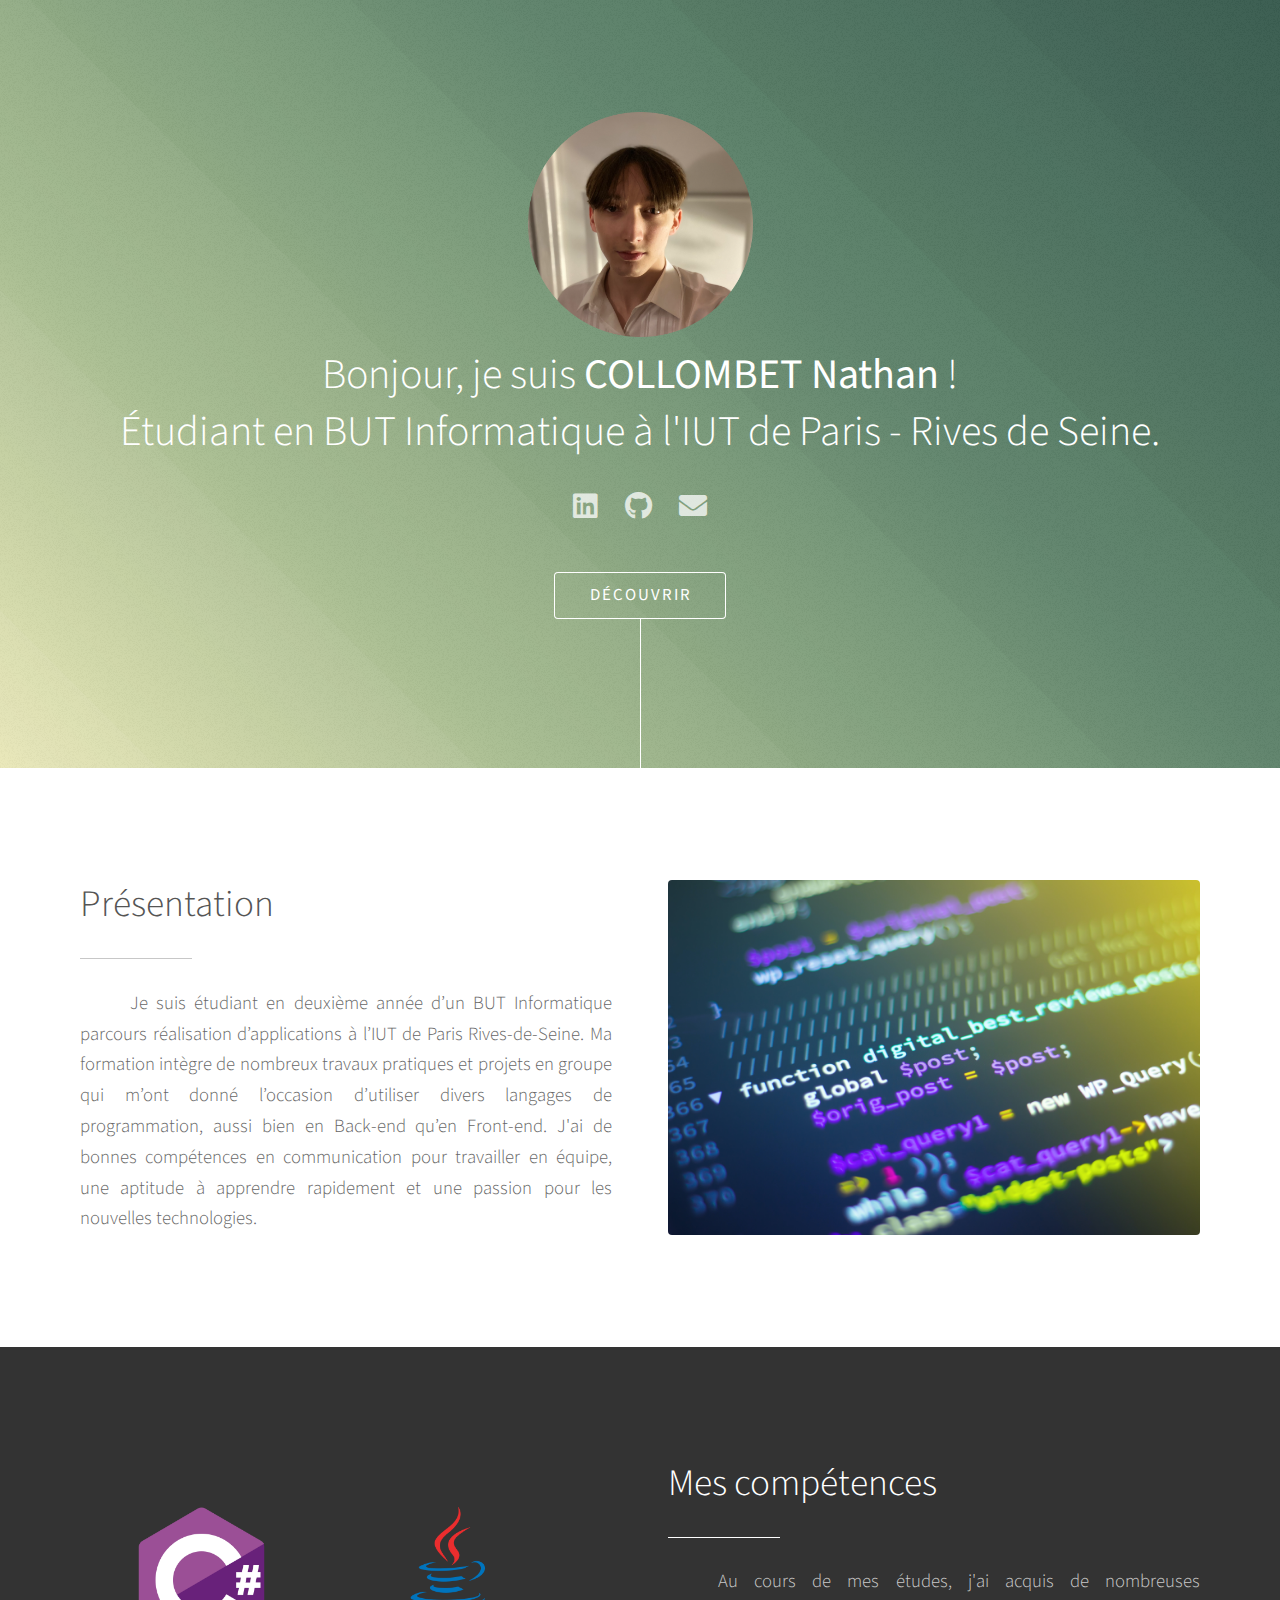
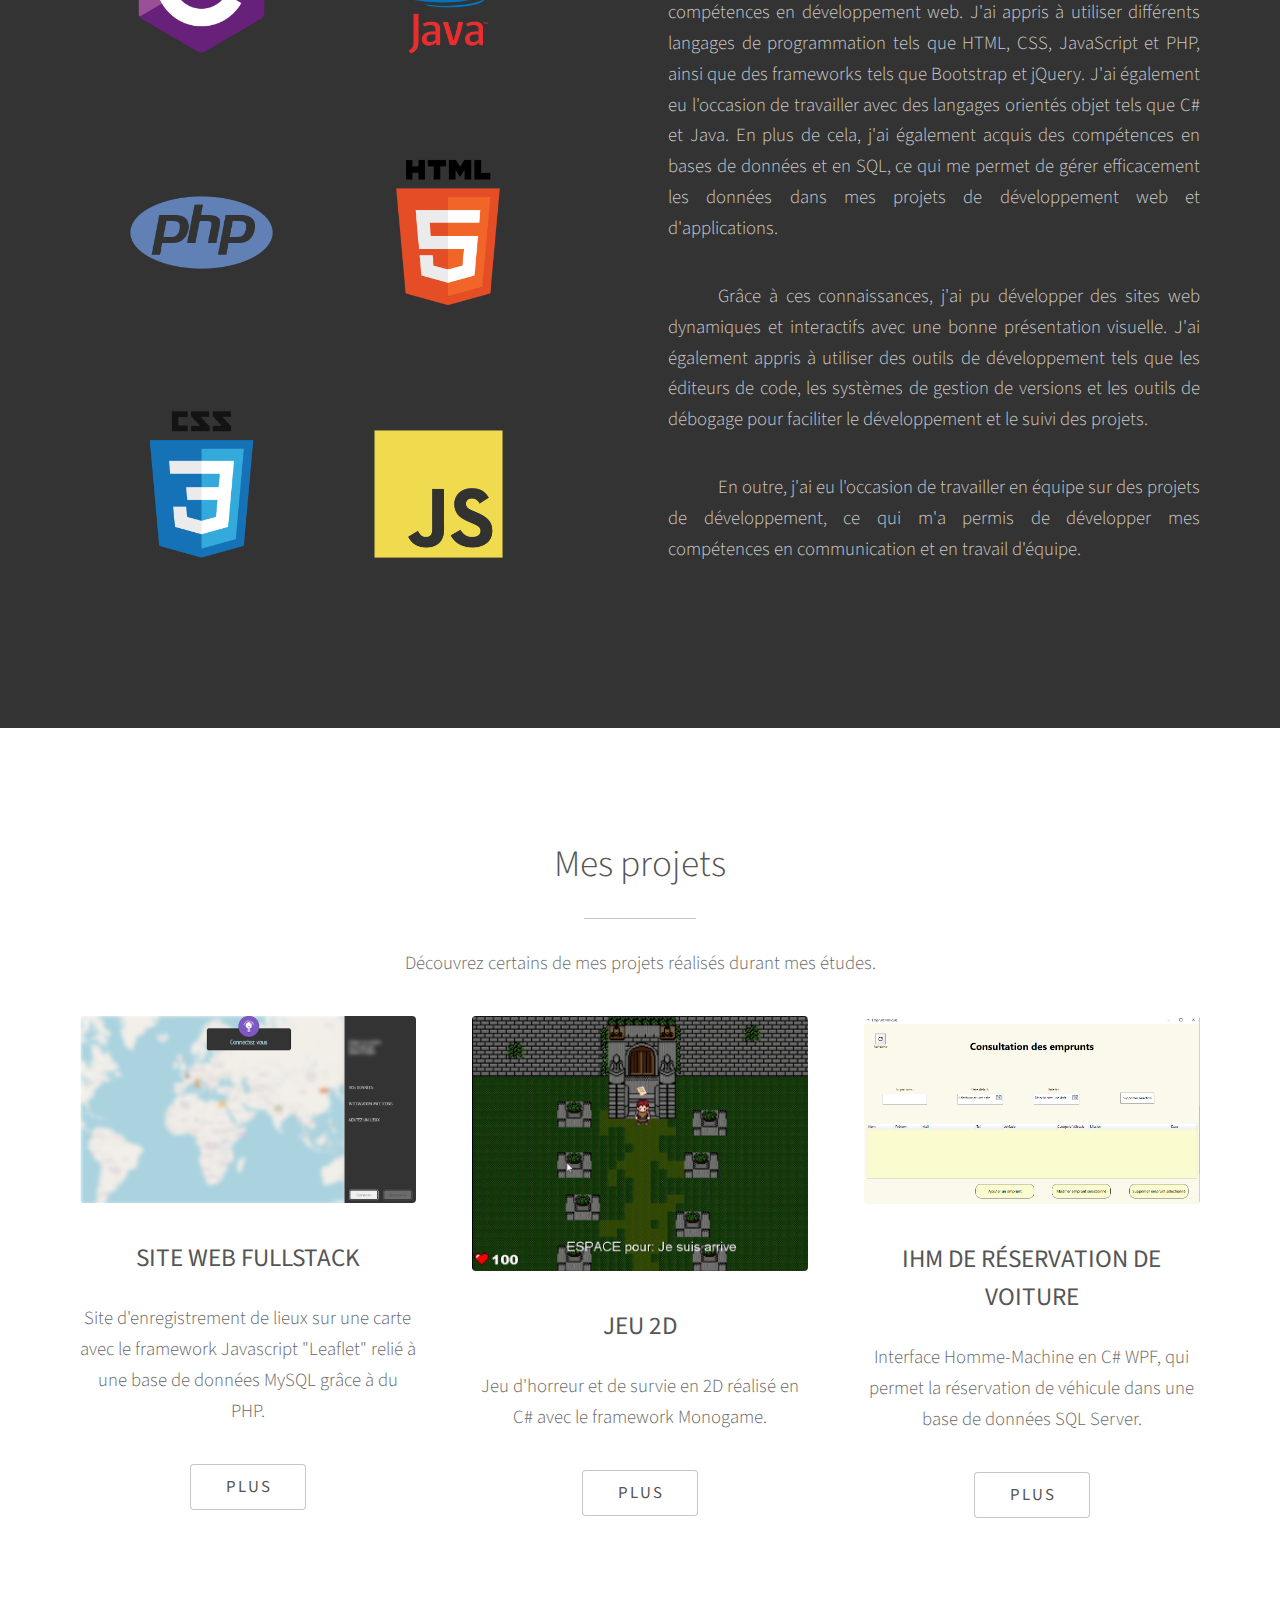
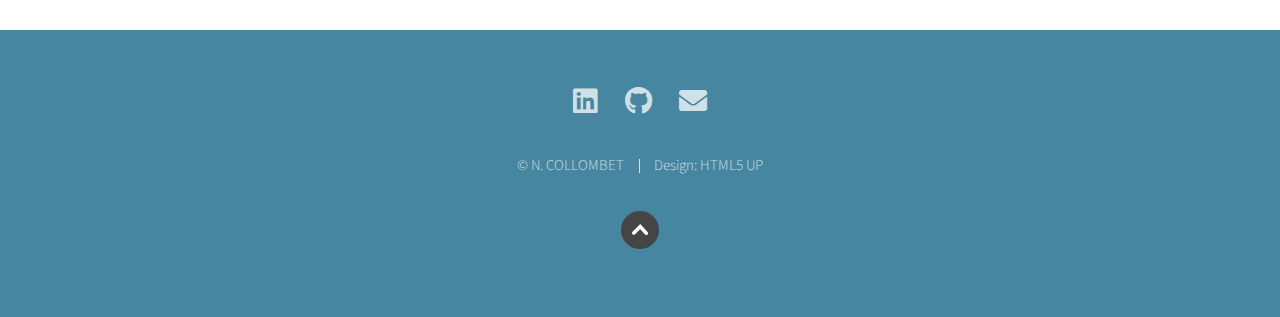
==== index.html @ 0567d228 "Add files via upload" ====
<!DOCTYPE HTML>
<!--
	Photon by HTML5 UP
	html5up.net | @ajlkn
	Free for personal and commercial use under the CCA 3.0 license (html5up.net/license)
-->
<html>
	<head>
		<title>Portfolio COLLOMBET Nathan</title>
		<meta charset="utf-8" />
		<meta name="viewport" content="width=device-width, initial-scale=1, user-scalable=no" />
		<link rel="stylesheet" href="assets/css/main.css" />
		<noscript><link rel="stylesheet" href="assets/css/noscript.css" /></noscript>
		<link rel="shortcut icon" href="/images/pp.png" type="image/x-icon">
	</head>
	<body class="is-preload">

		<!-- Header -->
			<section id="header">
				<div class="inner">
					<img src="/images/pp.png" class="pp" alt="" style="height:25ch;">
					<h1>Bonjour, je suis <strong>COLLOMBET Nathan</strong> !<br />
					Étudiant en BUT Informatique à l'IUT de Paris - Rives de Seine.</h1>
					<br />
					<ul class="icons">
						<li><a href="https://www.linkedin.com/in/nathan-collombet-932557251/" target="_blank" class="icon brands alt fa-linkedin"><span class="label">LinkedIn</span></a></li>
						<li><a href="https://github.com/nate11010" target="_blank" class="icon brands alt fa-github"><span class="label">GitHub</span></a></li>
						<li><a href="mailto:nathan.collombet1@etu.u-paris.fr" target="_blank" class="icon solid alt fa-envelope"><span class="label">Email</span></a></li>
					</ul>
					<ul class="actions special">
						<li><a href="#one" class="button scrolly">Découvrir</a></li>
					</ul>	
				</div>
			</section>

		<!-- One -->
			<section id="one" class="main style1">
				<div class="container">
					<div class="row gtr-150">
						<div class="col-6 col-12-medium">
							<header class="major">
								<h2>Présentation</h2>
							</header>
							<p style="text-indent: 50px; text-align: justify;">Je suis étudiant en deuxième année d’un BUT Informatique parcours réalisation d’applications à l’IUT de Paris Rives-de-Seine. Ma formation intègre de nombreux travaux pratiques et projets en groupe qui m’ont donné l’occasion d’utiliser divers langages de programmation, aussi bien en Back-end qu’en Front-end. J'ai de bonnes compétences en communication pour travailler en équipe, une aptitude à apprendre rapidement et une passion pour les nouvelles technologies.</p>
						</div>
						<div class="col-6 col-12-medium imp-medium">
							<span class="image fit"><img src="images/prog3.jpg" alt=""/></span>
						</div>
					</div>
				</div>
			</section>

		<!-- Two -->
			<section id="two" class="main style2">
				<div class="container">
					<div class="row gtr-150">
						<div class="col-6 col-12-medium">
							<ul class="major-icons">
								<li><img src="/images/csharp.png" class="icon solid style2 major" style="transform: translateZ(10ch);"></li>
								<li><img src="/images/java.png" class="icon solid style2 major" style="transform: translateZ(10ch);"></li>
								<li><img src="/images/php.png" class="icon solid style2 major" style="transform: translateZ(10ch);"></li>
								<li><img src="/images/html5.png" class="icon solid style2 major" style="transform: translateZ(10ch);"></li>
								<li><img src="/images/css3.png" class="icon solid style2 major" style="transform: translateZ(10ch);"></li>
								<li><img src="/images/js.png" class="icon solid style2 major" style="transform: translateZ(10ch); width: 7em; height: 7em;"></li>
							</ul>
						</div>
						<div class="col-6 col-12-medium">
							<header class="major">
								<h2>Mes compétences</h2>
							</header>
							<p style="text-indent: 50px; text-align: justify;">Au cours de mes études, j'ai acquis de nombreuses compétences en développement web. J'ai appris à utiliser différents langages de programmation tels que HTML, CSS, JavaScript et PHP, ainsi que des frameworks tels que Bootstrap et jQuery. J'ai également eu l'occasion de travailler avec des langages orientés objet tels que C# et Java. En plus de cela, j'ai également acquis des compétences en bases de données et en SQL, ce qui me permet de gérer efficacement les données dans mes projets de développement web et d'applications.</p>
							<p style="text-indent: 50px; text-align: justify;">Grâce à ces connaissances, j'ai pu développer des sites web dynamiques et interactifs avec une bonne présentation visuelle. J'ai également appris à utiliser des outils de développement tels que les éditeurs de code, les systèmes de gestion de versions et les outils de débogage pour faciliter le développement et le suivi des projets.</p>
							<p style="text-indent: 50px; text-align: justify;">En outre, j'ai eu l'occasion de travailler en équipe sur des projets de développement, ce qui m'a permis de développer mes compétences en communication et en travail d'équipe.</p>
						</div>
					</div>
				</div>
			</section>

		<!-- Three -->
			<section id="three" class="main style1 special">
				<div class="container">
					<header class="major">
						<h2>Mes projets</h2>
					</header>
					<p>Découvrez certains de mes projets réalisés durant mes études.</p>
					<div class="row gtr-150">
						<div class="col-4 col-12-medium">
							<span class="image fit"><img src="images/projet1.png" class="projet" alt="" /></span>
							<h3><b>SITE WEB FULLSTACK</b></h3>
							<p>Site d'enregistrement de lieux sur une carte avec le framework Javascript "Leaflet" relié à une base de données MySQL grâce à du PHP.</p>
							<ul class="actions special">
								<li><a href="projet1.html" class="button">Plus</a></li>
							</ul>
						</div>
						<div class="col-4 col-12-medium">
							<span class="image fit"><img src="images/projet2.png" class="projet" alt="" /></span>
							<h3><b>JEU 2D</b></h3>
							<p>Jeu d'horreur et de survie en 2D réalisé en C# avec le framework Monogame.</p>
							<ul class="actions special">
								<li><a href="projet2.html" class="button">Plus</a></li>
							</ul>
						</div>
						<div class="col-4 col-12-medium">
							<span class="image fit"><img src="images/projet3.png" class="projet" alt="" /></span>
							<h3><b>IHM DE RÉSERVATION DE VOITURE</b></h3>
							<p>Interface Homme-Machine en C# WPF, qui permet la réservation de véhicule dans une base de données SQL Server.</p>
							<ul class="actions special">
								<li><a href="projet3.html" class="button">Plus</a></li>
							</ul>
						</div>
					</div>
				</div>
			</section>

		<!-- Five -->
		<!--
			<section id="five" class="main style1">
				<div class="container">
					<header class="major special">
						<h2>Elements</h2>
					</header>

					<section>
						<h4>Text</h4>
						<p>This is <b>bold</b> and this is <strong>strong</strong>. This is <i>italic</i> and this is <em>emphasized</em>.
						This is <sup>superscript</sup> text and this is <sub>subscript</sub> text.
						This is <u>underlined</u> and this is code: <code>for (;;) { ... }</code>. Finally, <a href="#">this is a link</a>.</p>
						<hr />
						<header>
							<h4>Heading with a Subtitle</h4>
							<p>Lorem ipsum dolor sit amet nullam id egestas urna aliquam</p>
						</header>
						<p>Nunc lacinia ante nunc ac lobortis. Interdum adipiscing gravida odio porttitor sem non mi integer non faucibus ornare mi ut ante amet placerat aliquet. Volutpat eu sed ante lacinia sapien lorem accumsan varius montes viverra nibh in adipiscing blandit tempus accumsan.</p>
						<header>
							<h5>Heading with a Subtitle</h5>
							<p>Lorem ipsum dolor sit amet nullam id egestas urna aliquam</p>
						</header>
						<p>Nunc lacinia ante nunc ac lobortis. Interdum adipiscing gravida odio porttitor sem non mi integer non faucibus ornare mi ut ante amet placerat aliquet. Volutpat eu sed ante lacinia sapien lorem accumsan varius montes viverra nibh in adipiscing blandit tempus accumsan.</p>
						<hr />
						<h2>Heading Level 2</h2>
						<h3>Heading Level 3</h3>
						<h4>Heading Level 4</h4>
						<h5>Heading Level 5</h5>
						<h6>Heading Level 6</h6>
						<hr />
						<h5>Blockquote</h5>
						<blockquote>Fringilla nisl. Donec accumsan interdum nisi, quis tincidunt felis sagittis eget tempus euismod. Vestibulum ante ipsum primis in faucibus vestibulum. Blandit adipiscing eu felis iaculis volutpat ac adipiscing accumsan faucibus. Vestibulum ante ipsum primis in faucibus lorem ipsum dolor sit amet nullam adipiscing eu felis.</blockquote>
						<h5>Preformatted</h5>
						<pre><code>i = 0;

while (!deck.isInOrder()) {
print 'Iteration ' + i;
deck.shuffle();
i++;
}

print 'It took ' + i + ' iterations to sort the deck.';</code></pre>
					</section>

					<section>
						<h4>Lists</h4>
						<div class="row">
							<div class="col-6 col-12-medium">
								<h5>Unordered</h5>
								<ul>
									<li>Dolor pulvinar etiam.</li>
									<li>Sagittis adipiscing.</li>
									<li>Felis enim feugiat.</li>
								</ul>
								<h5>Alternate</h5>
								<ul class="alt">
									<li>Dolor pulvinar etiam.</li>
									<li>Sagittis adipiscing.</li>
									<li>Felis enim feugiat.</li>
								</ul>
							</div>
							<div class="col-6 col-12-medium">
								<h5>Ordered</h5>
								<ol>
									<li>Dolor pulvinar etiam.</li>
									<li>Etiam vel felis viverra.</li>
									<li>Felis enim feugiat.</li>
									<li>Dolor pulvinar etiam.</li>
									<li>Etiam vel felis lorem.</li>
									<li>Felis enim et feugiat.</li>
								</ol>
								<h5>Icons</h5>
								<ul class="icons">
									<li><a href="#" class="icon brands fa-twitter"><span class="label">Twitter</span></a></li>
									<li><a href="#" class="icon brands fa-facebook-f"><span class="label">Facebook</span></a></li>
									<li><a href="#" class="icon brands fa-instagram"><span class="label">Instagram</span></a></li>
									<li><a href="#" class="icon brands fa-github"><span class="label">Github</span></a></li>
								</ul>
							</div>
						</div>
						<h5>Actions</h5>
						<div class="row">
							<div class="col-6 col-12-medium">
								<ul class="actions">
									<li><a href="#" class="button primary">Default</a></li>
									<li><a href="#" class="button">Default</a></li>
								</ul>
								<ul class="actions small">
									<li><a href="#" class="button primary small">Small</a></li>
									<li><a href="#" class="button small">Small</a></li>
								</ul>
								<ul class="actions stacked">
									<li><a href="#" class="button primary">Default</a></li>
									<li><a href="#" class="button">Default</a></li>
								</ul>
								<ul class="actions stacked">
									<li><a href="#" class="button primary small">Small</a></li>
									<li><a href="#" class="button small">Small</a></li>
								</ul>
							</div>
							<div class="col-6 col-12-medium">
								<ul class="actions stacked">
									<li><a href="#" class="button primary fit">Default</a></li>
									<li><a href="#" class="button fit">Default</a></li>
								</ul>
								<ul class="actions stacked">
									<li><a href="#" class="button primary small fit">Small</a></li>
									<li><a href="#" class="button small fit">Small</a></li>
								</ul>
							</div>
						</div>
					</section>

					<section>
						<h4>Table</h4>
						<h5>Default</h5>
						<div class="table-wrapper">
							<table>
								<thead>
									<tr>
										<th>Name</th>
										<th>Description</th>
										<th>Price</th>
									</tr>
								</thead>
								<tbody>
									<tr>
										<td>Item One</td>
										<td>Ante turpis integer aliquet porttitor.</td>
										<td>29.99</td>
									</tr>
									<tr>
										<td>Item Two</td>
										<td>Vis ac commodo adipiscing arcu aliquet.</td>
										<td>19.99</td>
									</tr>
									<tr>
										<td>Item Three</td>
										<td> Morbi faucibus arcu accumsan lorem.</td>
										<td>29.99</td>
									</tr>
									<tr>
										<td>Item Four</td>
										<td>Vitae integer tempus condimentum.</td>
										<td>19.99</td>
									</tr>
									<tr>
										<td>Item Five</td>
										<td>Ante turpis integer aliquet porttitor.</td>
										<td>29.99</td>
									</tr>
								</tbody>
								<tfoot>
									<tr>
										<td colspan="2"></td>
										<td>100.00</td>
									</tr>
								</tfoot>
							</table>
						</div>

						<h5>Alternate</h5>
						<div class="table-wrapper">
							<table class="alt">
								<thead>
									<tr>
										<th>Name</th>
										<th>Description</th>
										<th>Price</th>
									</tr>
								</thead>
								<tbody>
									<tr>
										<td>Item One</td>
										<td>Ante turpis integer aliquet porttitor.</td>
										<td>29.99</td>
									</tr>
									<tr>
										<td>Item Two</td>
										<td>Vis ac commodo adipiscing arcu aliquet.</td>
										<td>19.99</td>
									</tr>
									<tr>
										<td>Item Three</td>
										<td> Morbi faucibus arcu accumsan lorem.</td>
										<td>29.99</td>
									</tr>
									<tr>
										<td>Item Four</td>
										<td>Vitae integer tempus condimentum.</td>
										<td>19.99</td>
									</tr>
									<tr>
										<td>Item Five</td>
										<td>Ante turpis integer aliquet porttitor.</td>
										<td>29.99</td>
									</tr>
								</tbody>
								<tfoot>
									<tr>
										<td colspan="2"></td>
										<td>100.00</td>
									</tr>
								</tfoot>
							</table>
						</div>
					</section>

					<section>
						<h4>Buttons</h4>
						<ul class="actions">
							<li><a href="#" class="button primary">Primary</a></li>
							<li><a href="#" class="button">Default</a></li>
						</ul>
						<ul class="actions">
							<li><a href="#" class="button large">Large</a></li>
							<li><a href="#" class="button">Default</a></li>
							<li><a href="#" class="button small">Small</a></li>
						</ul>
						<ul class="actions fit">
							<li><a href="#" class="button fit">Fit</a></li>
							<li><a href="#" class="button primary fit">Fit</a></li>
							<li><a href="#" class="button fit">Fit</a></li>
						</ul>
						<ul class="actions fit small">
							<li><a href="#" class="button primary fit small">Fit + Small</a></li>
							<li><a href="#" class="button fit small">Fit + Small</a></li>
							<li><a href="#" class="button primary fit small">Fit + Small</a></li>
						</ul>
						<ul class="actions">
							<li><a href="#" class="button primary icon solid fa-download">Icon</a></li>
							<li><a href="#" class="button icon solid fa-download">Icon</a></li>
						</ul>
						<ul class="actions">
							<li><span class="button primary disabled">Disabled</span></li>
							<li><span class="button disabled">Disabled</span></li>
						</ul>
					</section>

					<section>
						<h4>Form</h4>
						<form method="post" action="#">
							<div class="row gtr-uniform gtr-50">
								<div class="col-6 col-12-xsmall">
									<input type="text" name="demo-name" id="demo-name" value="" placeholder="Name" />
								</div>
								<div class="col-6 col-12-xsmall">
									<input type="email" name="demo-email" id="demo-email" value="" placeholder="Email" />
								</div>
								<div class="col-12">
									<select name="demo-category" id="demo-category">
										<option value="">- Category -</option>
										<option value="1">Manufacturing</option>
										<option value="1">Shipping</option>
										<option value="1">Administration</option>
										<option value="1">Human Resources</option>
									</select>
								</div>
								<div class="col-4 col-12-small">
									<input type="radio" id="demo-priority-low" name="demo-priority" checked>
									<label for="demo-priority-low">Low</label>
								</div>
								<div class="col-4 col-12-small">
									<input type="radio" id="demo-priority-normal" name="demo-priority">
									<label for="demo-priority-normal">Normal</label>
								</div>
								<div class="col-4 col-12-small">
									<input type="radio" id="demo-priority-high" name="demo-priority">
									<label for="demo-priority-high">High</label>
								</div>
								<div class="col-6 col-12-small">
									<input type="checkbox" id="demo-copy" name="demo-copy">
									<label for="demo-copy">Email me a copy</label>
								</div>
								<div class="col-6 col-12-small">
									<input type="checkbox" id="demo-human" name="demo-human" checked>
									<label for="demo-human">Not a robot</label>
								</div>
								<div class="col-12">
									<textarea name="demo-message" id="demo-message" placeholder="Enter your message" rows="6"></textarea>
								</div>
								<div class="col-12">
									<ul class="actions">
										<li><input type="submit" value="Send Message" class="primary" /></li>
										<li><input type="reset" value="Reset" /></li>
									</ul>
								</div>
							</div>
						</form>
					</section>

					<section>
						<h4>Image</h4>
						<h5>Fit</h5>
						<div class="box alt">
							<div class="row gtr-uniform gtr-50">
								<div class="col-12"><span class="image fit"><img src="images/pic06.jpg" alt="" /></span></div>
								<div class="col-4"><span class="image fit"><img src="images/pic02.jpg" alt="" /></span></div>
								<div class="col-4"><span class="image fit"><img src="images/pic03.jpg" alt="" /></span></div>
								<div class="col-4"><span class="image fit"><img src="images/pic04.jpg" alt="" /></span></div>
								<div class="col-4"><span class="image fit"><img src="images/pic03.jpg" alt="" /></span></div>
								<div class="col-4"><span class="image fit"><img src="images/pic04.jpg" alt="" /></span></div>
								<div class="col-4"><span class="image fit"><img src="images/pic02.jpg" alt="" /></span></div>
								<div class="col-4"><span class="image fit"><img src="images/pic04.jpg" alt="" /></span></div>
								<div class="col-4"><span class="image fit"><img src="images/pic02.jpg" alt="" /></span></div>
								<div class="col-4"><span class="image fit"><img src="images/pic03.jpg" alt="" /></span></div>
							</div>
						</div>
						<h5>Left &amp; Right</h5>
						<p><span class="image left"><img src="images/pic05.jpg" alt="" /></span>Fringilla nisl. Donec accumsan interdum nisi, quis tincidunt felis sagittis eget. tempus euismod. Vestibulum ante ipsum primis in faucibus vestibulum. Blandit adipiscing eu felis iaculis volutpat ac adipiscing accumsan eu faucibus. Integer ac pellentesque praesent tincidunt felis sagittis eget. tempus euismod. Vestibulum ante ipsum primis in faucibus vestibulum. Blandit adipiscing eu felis iaculis volutpat ac adipiscing accumsan eu faucibus. Integer ac pellentesque praesent. Donec accumsan interdum nisi, quis tincidunt felis sagittis eget. tempus euismod. Vestibulum ante ipsum primis in faucibus vestibulum. Blandit adipiscing eu felis iaculis volutpat ac adipiscing accumsan eu faucibus. Integer ac pellentesque praesent tincidunt felis sagittis eget. tempus euismod. Vestibulum ante ipsum primis in faucibus vestibulum. Blandit adipiscing eu felis iaculis volutpat ac adipiscing accumsan eu faucibus. Integer ac pellentesque praesent. Blandit adipiscing eu felis iaculis volutpat ac adipiscing accumsan eu faucibus. Integer ac pellentesque praesent tincidunt felis sagittis eget. tempus euismod. Vestibulum ante ipsum primis in faucibus vestibulum. Blandit adipiscing eu felis iaculis volutpat ac adipiscing accumsan eu faucibus. Integer ac pellentesque praesent.</p>
						<p><span class="image right"><img src="images/pic05.jpg" alt="" /></span>Fringilla nisl. Donec accumsan interdum nisi, quis tincidunt felis sagittis eget. tempus euismod. Vestibulum ante ipsum primis in faucibus vestibulum. Blandit adipiscing eu felis iaculis volutpat ac adipiscing accumsan eu faucibus. Integer ac pellentesque praesent tincidunt felis sagittis eget. tempus euismod. Vestibulum ante ipsum primis in faucibus vestibulum. Blandit adipiscing eu felis iaculis volutpat ac adipiscing accumsan eu faucibus. Integer ac pellentesque praesent. Donec accumsan interdum nisi, quis tincidunt felis sagittis eget. tempus euismod. Vestibulum ante ipsum primis in faucibus vestibulum. Blandit adipiscing eu felis iaculis volutpat ac adipiscing accumsan eu faucibus. Integer ac pellentesque praesent tincidunt felis sagittis eget. tempus euismod. Vestibulum ante ipsum primis in faucibus vestibulum. Blandit adipiscing eu felis iaculis volutpat ac adipiscing accumsan eu faucibus. Integer ac pellentesque praesent. Blandit adipiscing eu felis iaculis volutpat ac adipiscing accumsan eu faucibus. Integer ac pellentesque praesent tincidunt felis sagittis eget. tempus euismod. Vestibulum ante ipsum primis in faucibus vestibulum. Blandit adipiscing eu felis iaculis volutpat ac adipiscing accumsan eu faucibus. Integer ac pellentesque praesent.</p>
					</section>

				</div>
			</section>
		-->

		<!-- Footer -->
			<section id="footer">
				<ul class="icons">
					<li><a href="https://www.linkedin.com/in/nathan-collombet-932557251/" target="_blank" class="icon brands alt fa-linkedin"><span class="label">LinkedIn</span></a></li>
					<li><a href="https://github.com/nate11010" target="_blank" class="icon brands alt fa-github"><span class="label">GitHub</span></a></li>
					<li><a href="mailto:nathan.collombet1@etu.u-paris.fr" target="_blank" class="icon solid alt fa-envelope"><span class="label">Email</span></a></li>
				</ul>
				<ul class="copyright">
					<li>&copy; N. COLLOMBET</li><li>Design: <a href="http://html5up.net">HTML5 UP</a></li>
				</ul>
				<ul class="copyright">
					<li><a href="#top"><img src="images/to_top.png"/></a></li>
				</ul>
			</section>

		<!-- Scripts -->
			<script src="assets/js/jquery.min.js"></script>
			<script src="assets/js/jquery.scrolly.min.js"></script>
			<script src="assets/js/browser.min.js"></script>
			<script src="assets/js/breakpoints.min.js"></script>
			<script src="assets/js/util.js"></script>
			<script src="assets/js/main.js"></script>

	</body>
</html>
---- assets/css/main.css ----
@import url("fontawesome-all.min.css");
@import url("https://fonts.googleapis.com/css?family=Source+Sans+Pro:300,300italic,400,400italic");

/*
	Photon by HTML5 UP
	html5up.net | @ajlkn
	Free for personal and commercial use under the CCA 3.0 license (html5up.net/license)
*/

/* Works on Firefox */
* {
	scrollbar-width:thin;
	scrollbar-color: rgb(56, 56, 66) rgb(161, 161, 161);
  }
  
  /* Works on Chrome, Edge, and Safari */
  *::-webkit-scrollbar {
	width: 10px;
  }
  
  *::-webkit-scrollbar-track {
	background: rgb(161, 161, 161);
  }
  
  *::-webkit-scrollbar-thumb {
	background-color: rgb(92, 92, 100);
	border-radius: 20px;
	border: 3px solid rgb(161, 161, 161);
  }

	.pp:hover{
		-ms-transform: scale(1.1); /* IE 9 */
		-webkit-transform: scale(1.1); /* Safari 3-8 */
		transform: scale(1.1);
		transition: transform 0.3s;
		}

	.projet:hover{
		-ms-transform: scale(1.1); /* IE 9 */
		-webkit-transform: scale(1.1); /* Safari 3-8 */
		transform: scale(1.1);
		transition: transform .3s;
	}

	#retour {
		position: absolute;
		top: 0.5em;
		left: 0.5em;
	  }
	  
	  #retourimg {
		float: left;
		width: 4%;
	  }

html, body, div, span, applet, object,
iframe, h1, h2, h3, h4, h5, h6, p, blockquote,
pre, a, abbr, acronym, address, big, cite,
code, del, dfn, em, img, ins, kbd, q, s, samp,
small, strike, strong, sub, sup, tt, var, b,
u, i, center, dl, dt, dd, ol, ul, li, fieldset,
form, label, legend, table, caption, tbody,
tfoot, thead, tr, th, td, article, aside,
canvas, details, embed, figure, figcaption,
footer, header, hgroup, menu, nav, output, ruby,
section, summary, time, mark, audio, video {
	margin: 0;
	padding: 0;
	border: 0;
	font-size: 100%;
	font: inherit;
	vertical-align: baseline;}

article, aside, details, figcaption, figure,
footer, header, hgroup, menu, nav, section {
	display: block;}

body {
	line-height: 1;
}

ol, ul {
	list-style: none;
}

blockquote, q {
	quotes: none;
}

	blockquote:before, blockquote:after, q:before, q:after {
		content: '';
		content: none;
	}

table {
	border-collapse: collapse;
	border-spacing: 0;
}

body {
	-webkit-text-size-adjust: none;
}

mark {
	background-color: transparent;
	color: inherit;
}

input::-moz-focus-inner {
	border: 0;
	padding: 0;
}

input, select, textarea {
	-moz-appearance: none;
	-webkit-appearance: none;
	-ms-appearance: none;
	appearance: none;
}

/* Basic */

	html {
		box-sizing: border-box;
	}

	*, *:before, *:after {
		box-sizing: inherit;
	}

	body {
		background: #fff;
	}

		body.is-preload *, body.is-preload *:before, body.is-preload *:after {
			-moz-animation: none !important;
			-webkit-animation: none !important;
			-ms-animation: none !important;
			animation: none !important;
			-moz-transition: none !important;
			-webkit-transition: none !important;
			-ms-transition: none !important;
			transition: none !important;
		}

	body, input, select, textarea {
		color: #666;
		font-family: "Source Sans Pro", Helvetica, sans-serif;
		font-size: 16pt;
		font-weight: 300;
		line-height: 1.65em;
	}

	a {
		-moz-transition: color 0.2s ease-in-out, border-color 0.2s ease-in-out;
		-webkit-transition: color 0.2s ease-in-out, border-color 0.2s ease-in-out;
		-ms-transition: color 0.2s ease-in-out, border-color 0.2s ease-in-out;
		transition: color 0.2s ease-in-out, border-color 0.2s ease-in-out;
		color: inherit;
		text-decoration: none;
	}

		a:hover {
			border-bottom-color: transparent !important;
			color: #d9d7a7;
		}

	strong, b {
		color: #555;
		font-weight: 400;
	}

	em, i {
		font-style: italic;
	}

	p {
		margin: 0 0 2em 0;
	}

	h1, h2, h3, h4, h5, h6 {
		color: #555;
		line-height: 1em;
		margin: 0 0 1em 0;
	}

		h1 a, h2 a, h3 a, h4 a, h5 a, h6 a {
			color: inherit;
			text-decoration: none;
		}

	h1 {
		font-size: 2.25em;
		line-height: 1.35em;
	}

	h2 {
		font-size: 2em;
		line-height: 1.35em;
	}

	h3 {
		font-size: 1.35em;
		line-height: 1.5em;
	}

	h4 {
		font-size: 1.25em;
		line-height: 1.5em;
	}

	h5 {
		font-size: 0.9em;
		line-height: 1.5em;
	}

	h6 {
		font-size: 0.7em;
		line-height: 1.5em;
	}

	sub {
		font-size: 0.8em;
		position: relative;
		top: 0.5em;
	}

	sup {
		font-size: 0.8em;
		position: relative;
		top: -0.5em;
	}

	hr {
		border: 0;
		border-bottom: solid 1px rgba(144, 144, 144, 0.5);
		margin: 2em 0;
	}

		hr.major {
			margin: 3em 0;
		}

	blockquote {
		border-left: solid 4px rgba(144, 144, 144, 0.5);
		font-style: italic;
		margin: 0 0 2em 0;
		padding: 0.5em 0 0.5em 2em;
	}

	code {
		background: rgba(144, 144, 144, 0.075);
		border-radius: 4px;
		border: solid 1px rgba(144, 144, 144, 0.5);
		font-family: "Courier New", monospace;
		font-size: 0.9em;
		margin: 0 0.25em;
		padding: 0.25em 0.65em;
	}

	pre {
		-webkit-overflow-scrolling: touch;
		font-family: "Courier New", monospace;
		font-size: 0.9em;
		margin: 0 0 2em 0;
	}

		pre code {
			display: block;
			line-height: 1.75em;
			padding: 1em 1.5em;
			overflow-x: auto;
		}

	.align-left {
		text-align: left;
	}

	.align-center {
		text-align: center;
	}

	.align-right {
		text-align: right;
	}

/* Container */

	.container {
		margin: 0 auto;
		max-width: calc(100% - 4em);
		width: 60em;
	}

		.container.xsmall {
			width: 15em;
		}

		.container.small {
			width: 30em;
		}

		.container.medium {
			width: 45em;
		}

		.container.large {
			width: 75em;
		}

		.container.xlarge {
			width: 90em;
		}

		.container.max {
			width: 100%;
		}

		@media screen and (max-width: 980px) {

			.container {
				max-width: 100% !important;
				width: 100% !important;
			}

		}

		@media screen and (max-width: 480px) {

			.container {
				max-width: calc(100% - 3em);
			}

		}

/* Row */

	.row {
		display: flex;
		flex-wrap: wrap;
		box-sizing: border-box;
		align-items: stretch;
	}

		.row > * {
			box-sizing: border-box;
		}

		.row.gtr-uniform > * > :last-child {
			margin-bottom: 0;
		}

		.row.aln-left {
			justify-content: flex-start;
		}

		.row.aln-center {
			justify-content: center;
		}

		.row.aln-right {
			justify-content: flex-end;
		}

		.row.aln-top {
			align-items: flex-start;
		}

		.row.aln-middle {
			align-items: center;
		}

		.row.aln-bottom {
			align-items: flex-end;
		}

		.row > .imp {
			order: -1;
		}

		.row > .col-1 {
			width: 8.33333%;
		}

		.row > .off-1 {
			margin-left: 8.33333%;
		}

		.row > .col-2 {
			width: 16.66667%;
		}

		.row > .off-2 {
			margin-left: 16.66667%;
		}

		.row > .col-3 {
			width: 25%;
		}

		.row > .off-3 {
			margin-left: 25%;
		}

		.row > .col-4 {
			width: 33.33333%;
		}

		.row > .off-4 {
			margin-left: 33.33333%;
		}

		.row > .col-5 {
			width: 41.66667%;
		}

		.row > .off-5 {
			margin-left: 41.66667%;
		}

		.row > .col-6 {
			width: 50%;
		}

		.row > .off-6 {
			margin-left: 50%;
		}

		.row > .col-7 {
			width: 58.33333%;
		}

		.row > .off-7 {
			margin-left: 58.33333%;
		}

		.row > .col-8 {
			width: 66.66667%;
		}

		.row > .off-8 {
			margin-left: 66.66667%;
		}

		.row > .col-9 {
			width: 75%;
		}

		.row > .off-9 {
			margin-left: 75%;
		}

		.row > .col-10 {
			width: 83.33333%;
		}

		.row > .off-10 {
			margin-left: 83.33333%;
		}

		.row > .col-11 {
			width: 91.66667%;
		}

		.row > .off-11 {
			margin-left: 91.66667%;
		}

		.row > .col-12 {
			width: 100%;
		}

		.row > .off-12 {
			margin-left: 100%;
		}

		.row.gtr-0 {
			margin-top: 0;
			margin-left: 0em;
		}

			.row.gtr-0 > * {
				padding: 0 0 0 0em;
			}

			.row.gtr-0.gtr-uniform {
				margin-top: 0em;
			}

				.row.gtr-0.gtr-uniform > * {
					padding-top: 0em;
				}

		.row.gtr-25 {
			margin-top: 0;
			margin-left: -0.5em;
		}

			.row.gtr-25 > * {
				padding: 0 0 0 0.5em;
			}

			.row.gtr-25.gtr-uniform {
				margin-top: -0.5em;
			}

				.row.gtr-25.gtr-uniform > * {
					padding-top: 0.5em;
				}

		.row.gtr-50 {
			margin-top: 0;
			margin-left: -1em;
		}

			.row.gtr-50 > * {
				padding: 0 0 0 1em;
			}

			.row.gtr-50.gtr-uniform {
				margin-top: -1em;
			}

				.row.gtr-50.gtr-uniform > * {
					padding-top: 1em;
				}

		.row {
			margin-top: 0;
			margin-left: -2em;
		}

			.row > * {
				padding: 0 0 0 2em;
			}

			.row.gtr-uniform {
				margin-top: -2em;
			}

				.row.gtr-uniform > * {
					padding-top: 2em;
				}

		.row.gtr-150 {
			margin-top: 0;
			margin-left: -3em;
		}

			.row.gtr-150 > * {
				padding: 0 0 0 3em;
			}

			.row.gtr-150.gtr-uniform {
				margin-top: -3em;
			}

				.row.gtr-150.gtr-uniform > * {
					padding-top: 3em;
				}

		.row.gtr-200 {
			margin-top: 0;
			margin-left: -4em;
		}

			.row.gtr-200 > * {
				padding: 0 0 0 4em;
			}

			.row.gtr-200.gtr-uniform {
				margin-top: -4em;
			}

				.row.gtr-200.gtr-uniform > * {
					padding-top: 4em;
				}

		@media screen and (max-width: 1680px) {

			.row {
				display: flex;
				flex-wrap: wrap;
				box-sizing: border-box;
				align-items: stretch;
			}

				.row > * {
					box-sizing: border-box;
				}

				.row.gtr-uniform > * > :last-child {
					margin-bottom: 0;
				}

				.row.aln-left {
					justify-content: flex-start;
				}

				.row.aln-center {
					justify-content: center;
				}

				.row.aln-right {
					justify-content: flex-end;
				}

				.row.aln-top {
					align-items: flex-start;
				}

				.row.aln-middle {
					align-items: center;
				}

				.row.aln-bottom {
					align-items: flex-end;
				}

				.row > .imp-xlarge {
					order: -1;
				}

				.row > .col-1-xlarge {
					width: 8.33333%;
				}

				.row > .off-1-xlarge {
					margin-left: 8.33333%;
				}

				.row > .col-2-xlarge {
					width: 16.66667%;
				}

				.row > .off-2-xlarge {
					margin-left: 16.66667%;
				}

				.row > .col-3-xlarge {
					width: 25%;
				}

				.row > .off-3-xlarge {
					margin-left: 25%;
				}

				.row > .col-4-xlarge {
					width: 33.33333%;
				}

				.row > .off-4-xlarge {
					margin-left: 33.33333%;
				}

				.row > .col-5-xlarge {
					width: 41.66667%;
				}

				.row > .off-5-xlarge {
					margin-left: 41.66667%;
				}

				.row > .col-6-xlarge {
					width: 50%;
				}

				.row > .off-6-xlarge {
					margin-left: 50%;
				}

				.row > .col-7-xlarge {
					width: 58.33333%;
				}

				.row > .off-7-xlarge {
					margin-left: 58.33333%;
				}

				.row > .col-8-xlarge {
					width: 66.66667%;
				}

				.row > .off-8-xlarge {
					margin-left: 66.66667%;
				}

				.row > .col-9-xlarge {
					width: 75%;
				}

				.row > .off-9-xlarge {
					margin-left: 75%;
				}

				.row > .col-10-xlarge {
					width: 83.33333%;
				}

				.row > .off-10-xlarge {
					margin-left: 83.33333%;
				}

				.row > .col-11-xlarge {
					width: 91.66667%;
				}

				.row > .off-11-xlarge {
					margin-left: 91.66667%;
				}

				.row > .col-12-xlarge {
					width: 100%;
				}

				.row > .off-12-xlarge {
					margin-left: 100%;
				}

				.row.gtr-0 {
					margin-top: 0;
					margin-left: 0em;
				}

					.row.gtr-0 > * {
						padding: 0 0 0 0em;
					}

					.row.gtr-0.gtr-uniform {
						margin-top: 0em;
					}

						.row.gtr-0.gtr-uniform > * {
							padding-top: 0em;
						}

				.row.gtr-25 {
					margin-top: 0;
					margin-left: -0.5em;
				}

					.row.gtr-25 > * {
						padding: 0 0 0 0.5em;
					}

					.row.gtr-25.gtr-uniform {
						margin-top: -0.5em;
					}

						.row.gtr-25.gtr-uniform > * {
							padding-top: 0.5em;
						}

				.row.gtr-50 {
					margin-top: 0;
					margin-left: -1em;
				}

					.row.gtr-50 > * {
						padding: 0 0 0 1em;
					}

					.row.gtr-50.gtr-uniform {
						margin-top: -1em;
					}

						.row.gtr-50.gtr-uniform > * {
							padding-top: 1em;
						}

				.row {
					margin-top: 0;
					margin-left: -2em;
				}

					.row > * {
						padding: 0 0 0 2em;
					}

					.row.gtr-uniform {
						margin-top: -2em;
					}

						.row.gtr-uniform > * {
							padding-top: 2em;
						}

				.row.gtr-150 {
					margin-top: 0;
					margin-left: -3em;
				}

					.row.gtr-150 > * {
						padding: 0 0 0 3em;
					}

					.row.gtr-150.gtr-uniform {
						margin-top: -3em;
					}

						.row.gtr-150.gtr-uniform > * {
							padding-top: 3em;
						}

				.row.gtr-200 {
					margin-top: 0;
					margin-left: -4em;
				}

					.row.gtr-200 > * {
						padding: 0 0 0 4em;
					}

					.row.gtr-200.gtr-uniform {
						margin-top: -4em;
					}

						.row.gtr-200.gtr-uniform > * {
							padding-top: 4em;
						}

		}

		@media screen and (max-width: 1140px) {

			.row {
				display: flex;
				flex-wrap: wrap;
				box-sizing: border-box;
				align-items: stretch;
			}

				.row > * {
					box-sizing: border-box;
				}

				.row.gtr-uniform > * > :last-child {
					margin-bottom: 0;
				}

				.row.aln-left {
					justify-content: flex-start;
				}

				.row.aln-center {
					justify-content: center;
				}

				.row.aln-right {
					justify-content: flex-end;
				}

				.row.aln-top {
					align-items: flex-start;
				}

				.row.aln-middle {
					align-items: center;
				}

				.row.aln-bottom {
					align-items: flex-end;
				}

				.row > .imp-large {
					order: -1;
				}

				.row > .col-1-large {
					width: 8.33333%;
				}

				.row > .off-1-large {
					margin-left: 8.33333%;
				}

				.row > .col-2-large {
					width: 16.66667%;
				}

				.row > .off-2-large {
					margin-left: 16.66667%;
				}

				.row > .col-3-large {
					width: 25%;
				}

				.row > .off-3-large {
					margin-left: 25%;
				}

				.row > .col-4-large {
					width: 33.33333%;
				}

				.row > .off-4-large {
					margin-left: 33.33333%;
				}

				.row > .col-5-large {
					width: 41.66667%;
				}

				.row > .off-5-large {
					margin-left: 41.66667%;
				}

				.row > .col-6-large {
					width: 50%;
				}

				.row > .off-6-large {
					margin-left: 50%;
				}

				.row > .col-7-large {
					width: 58.33333%;
				}

				.row > .off-7-large {
					margin-left: 58.33333%;
				}

				.row > .col-8-large {
					width: 66.66667%;
				}

				.row > .off-8-large {
					margin-left: 66.66667%;
				}

				.row > .col-9-large {
					width: 75%;
				}

				.row > .off-9-large {
					margin-left: 75%;
				}

				.row > .col-10-large {
					width: 83.33333%;
				}

				.row > .off-10-large {
					margin-left: 83.33333%;
				}

				.row > .col-11-large {
					width: 91.66667%;
				}

				.row > .off-11-large {
					margin-left: 91.66667%;
				}

				.row > .col-12-large {
					width: 100%;
				}

				.row > .off-12-large {
					margin-left: 100%;
				}

				.row.gtr-0 {
					margin-top: 0;
					margin-left: 0em;
				}

					.row.gtr-0 > * {
						padding: 0 0 0 0em;
					}

					.row.gtr-0.gtr-uniform {
						margin-top: 0em;
					}

						.row.gtr-0.gtr-uniform > * {
							padding-top: 0em;
						}

				.row.gtr-25 {
					margin-top: 0;
					margin-left: -0.5em;
				}

					.row.gtr-25 > * {
						padding: 0 0 0 0.5em;
					}

					.row.gtr-25.gtr-uniform {
						margin-top: -0.5em;
					}

						.row.gtr-25.gtr-uniform > * {
							padding-top: 0.5em;
						}

				.row.gtr-50 {
					margin-top: 0;
					margin-left: -1em;
				}

					.row.gtr-50 > * {
						padding: 0 0 0 1em;
					}

					.row.gtr-50.gtr-uniform {
						margin-top: -1em;
					}

						.row.gtr-50.gtr-uniform > * {
							padding-top: 1em;
						}

				.row {
					margin-top: 0;
					margin-left: -2em;
				}

					.row > * {
						padding: 0 0 0 2em;
					}

					.row.gtr-uniform {
						margin-top: -2em;
					}

						.row.gtr-uniform > * {
							padding-top: 2em;
						}

				.row.gtr-150 {
					margin-top: 0;
					margin-left: -3em;
				}

					.row.gtr-150 > * {
						padding: 0 0 0 3em;
					}

					.row.gtr-150.gtr-uniform {
						margin-top: -3em;
					}

						.row.gtr-150.gtr-uniform > * {
							padding-top: 3em;
						}

				.row.gtr-200 {
					margin-top: 0;
					margin-left: -4em;
				}

					.row.gtr-200 > * {
						padding: 0 0 0 4em;
					}

					.row.gtr-200.gtr-uniform {
						margin-top: -4em;
					}

						.row.gtr-200.gtr-uniform > * {
							padding-top: 4em;
						}

		}

		@media screen and (max-width: 980px) {

			.row {
				display: flex;
				flex-wrap: wrap;
				box-sizing: border-box;
				align-items: stretch;
			}

				.row > * {
					box-sizing: border-box;
				}

				.row.gtr-uniform > * > :last-child {
					margin-bottom: 0;
				}

				.row.aln-left {
					justify-content: flex-start;
				}

				.row.aln-center {
					justify-content: center;
				}

				.row.aln-right {
					justify-content: flex-end;
				}

				.row.aln-top {
					align-items: flex-start;
				}

				.row.aln-middle {
					align-items: center;
				}

				.row.aln-bottom {
					align-items: flex-end;
				}

				.row > .imp-medium {
					order: -1;
				}

				.row > .col-1-medium {
					width: 8.33333%;
				}

				.row > .off-1-medium {
					margin-left: 8.33333%;
				}

				.row > .col-2-medium {
					width: 16.66667%;
				}

				.row > .off-2-medium {
					margin-left: 16.66667%;
				}

				.row > .col-3-medium {
					width: 25%;
				}

				.row > .off-3-medium {
					margin-left: 25%;
				}

				.row > .col-4-medium {
					width: 33.33333%;
				}

				.row > .off-4-medium {
					margin-left: 33.33333%;
				}

				.row > .col-5-medium {
					width: 41.66667%;
				}

				.row > .off-5-medium {
					margin-left: 41.66667%;
				}

				.row > .col-6-medium {
					width: 50%;
				}

				.row > .off-6-medium {
					margin-left: 50%;
				}

				.row > .col-7-medium {
					width: 58.33333%;
				}

				.row > .off-7-medium {
					margin-left: 58.33333%;
				}

				.row > .col-8-medium {
					width: 66.66667%;
				}

				.row > .off-8-medium {
					margin-left: 66.66667%;
				}

				.row > .col-9-medium {
					width: 75%;
				}

				.row > .off-9-medium {
					margin-left: 75%;
				}

				.row > .col-10-medium {
					width: 83.33333%;
				}

				.row > .off-10-medium {
					margin-left: 83.33333%;
				}

				.row > .col-11-medium {
					width: 91.66667%;
				}

				.row > .off-11-medium {
					margin-left: 91.66667%;
				}

				.row > .col-12-medium {
					width: 100%;
				}

				.row > .off-12-medium {
					margin-left: 100%;
				}

				.row.gtr-0 {
					margin-top: 0;
					margin-left: 0em;
				}

					.row.gtr-0 > * {
						padding: 0 0 0 0em;
					}

					.row.gtr-0.gtr-uniform {
						margin-top: 0em;
					}

						.row.gtr-0.gtr-uniform > * {
							padding-top: 0em;
						}

				.row.gtr-25 {
					margin-top: 0;
					margin-left: -0.5em;
				}

					.row.gtr-25 > * {
						padding: 0 0 0 0.5em;
					}

					.row.gtr-25.gtr-uniform {
						margin-top: -0.5em;
					}

						.row.gtr-25.gtr-uniform > * {
							padding-top: 0.5em;
						}

				.row.gtr-50 {
					margin-top: 0;
					margin-left: -1em;
				}

					.row.gtr-50 > * {
						padding: 0 0 0 1em;
					}

					.row.gtr-50.gtr-uniform {
						margin-top: -1em;
					}

						.row.gtr-50.gtr-uniform > * {
							padding-top: 1em;
						}

				.row {
					margin-top: 0;
					margin-left: -2em;
				}

					.row > * {
						padding: 0 0 0 2em;
					}

					.row.gtr-uniform {
						margin-top: -2em;
					}

						.row.gtr-uniform > * {
							padding-top: 2em;
						}

				.row.gtr-150 {
					margin-top: 0;
					margin-left: -3em;
				}

					.row.gtr-150 > * {
						padding: 0 0 0 3em;
					}

					.row.gtr-150.gtr-uniform {
						margin-top: -3em;
					}

						.row.gtr-150.gtr-uniform > * {
							padding-top: 3em;
						}

				.row.gtr-200 {
					margin-top: 0;
					margin-left: -4em;
				}

					.row.gtr-200 > * {
						padding: 0 0 0 4em;
					}

					.row.gtr-200.gtr-uniform {
						margin-top: -4em;
					}

						.row.gtr-200.gtr-uniform > * {
							padding-top: 4em;
						}

		}

		@media screen and (max-width: 736px) {

			.row {
				display: flex;
				flex-wrap: wrap;
				box-sizing: border-box;
				align-items: stretch;
			}

				.row > * {
					box-sizing: border-box;
				}

				.row.gtr-uniform > * > :last-child {
					margin-bottom: 0;
				}

				.row.aln-left {
					justify-content: flex-start;
				}

				.row.aln-center {
					justify-content: center;
				}

				.row.aln-right {
					justify-content: flex-end;
				}

				.row.aln-top {
					align-items: flex-start;
				}

				.row.aln-middle {
					align-items: center;
				}

				.row.aln-bottom {
					align-items: flex-end;
				}

				.row > .imp-small {
					order: -1;
				}

				.row > .col-1-small {
					width: 8.33333%;
				}

				.row > .off-1-small {
					margin-left: 8.33333%;
				}

				.row > .col-2-small {
					width: 16.66667%;
				}

				.row > .off-2-small {
					margin-left: 16.66667%;
				}

				.row > .col-3-small {
					width: 25%;
				}

				.row > .off-3-small {
					margin-left: 25%;
				}

				.row > .col-4-small {
					width: 33.33333%;
				}

				.row > .off-4-small {
					margin-left: 33.33333%;
				}

				.row > .col-5-small {
					width: 41.66667%;
				}

				.row > .off-5-small {
					margin-left: 41.66667%;
				}

				.row > .col-6-small {
					width: 50%;
				}

				.row > .off-6-small {
					margin-left: 50%;
				}

				.row > .col-7-small {
					width: 58.33333%;
				}

				.row > .off-7-small {
					margin-left: 58.33333%;
				}

				.row > .col-8-small {
					width: 66.66667%;
				}

				.row > .off-8-small {
					margin-left: 66.66667%;
				}

				.row > .col-9-small {
					width: 75%;
				}

				.row > .off-9-small {
					margin-left: 75%;
				}

				.row > .col-10-small {
					width: 83.33333%;
				}

				.row > .off-10-small {
					margin-left: 83.33333%;
				}

				.row > .col-11-small {
					width: 91.66667%;
				}

				.row > .off-11-small {
					margin-left: 91.66667%;
				}

				.row > .col-12-small {
					width: 100%;
				}

				.row > .off-12-small {
					margin-left: 100%;
				}

				.row.gtr-0 {
					margin-top: 0;
					margin-left: 0em;
				}

					.row.gtr-0 > * {
						padding: 0 0 0 0em;
					}

					.row.gtr-0.gtr-uniform {
						margin-top: 0em;
					}

						.row.gtr-0.gtr-uniform > * {
							padding-top: 0em;
						}

				.row.gtr-25 {
					margin-top: 0;
					margin-left: -0.5em;
				}

					.row.gtr-25 > * {
						padding: 0 0 0 0.5em;
					}

					.row.gtr-25.gtr-uniform {
						margin-top: -0.5em;
					}

						.row.gtr-25.gtr-uniform > * {
							padding-top: 0.5em;
						}

				.row.gtr-50 {
					margin-top: 0;
					margin-left: -1em;
				}

					.row.gtr-50 > * {
						padding: 0 0 0 1em;
					}

					.row.gtr-50.gtr-uniform {
						margin-top: -1em;
					}

						.row.gtr-50.gtr-uniform > * {
							padding-top: 1em;
						}

				.row {
					margin-top: 0;
					margin-left: -2em;
				}

					.row > * {
						padding: 0 0 0 2em;
					}

					.row.gtr-uniform {
						margin-top: -2em;
					}

						.row.gtr-uniform > * {
							padding-top: 2em;
						}

				.row.gtr-150 {
					margin-top: 0;
					margin-left: -3em;
				}

					.row.gtr-150 > * {
						padding: 0 0 0 3em;
					}

					.row.gtr-150.gtr-uniform {
						margin-top: -3em;
					}

						.row.gtr-150.gtr-uniform > * {
							padding-top: 3em;
						}

				.row.gtr-200 {
					margin-top: 0;
					margin-left: -4em;
				}

					.row.gtr-200 > * {
						padding: 0 0 0 4em;
					}

					.row.gtr-200.gtr-uniform {
						margin-top: -4em;
					}

						.row.gtr-200.gtr-uniform > * {
							padding-top: 4em;
						}

		}

		@media screen and (max-width: 480px) {

			.row {
				display: flex;
				flex-wrap: wrap;
				box-sizing: border-box;
				align-items: stretch;
			}

				.row > * {
					box-sizing: border-box;
				}

				.row.gtr-uniform > * > :last-child {
					margin-bottom: 0;
				}

				.row.aln-left {
					justify-content: flex-start;
				}

				.row.aln-center {
					justify-content: center;
				}

				.row.aln-right {
					justify-content: flex-end;
				}

				.row.aln-top {
					align-items: flex-start;
				}

				.row.aln-middle {
					align-items: center;
				}

				.row.aln-bottom {
					align-items: flex-end;
				}

				.row > .imp-xsmall {
					order: -1;
				}

				.row > .col-1-xsmall {
					width: 8.33333%;
				}

				.row > .off-1-xsmall {
					margin-left: 8.33333%;
				}

				.row > .col-2-xsmall {
					width: 16.66667%;
				}

				.row > .off-2-xsmall {
					margin-left: 16.66667%;
				}

				.row > .col-3-xsmall {
					width: 25%;
				}

				.row > .off-3-xsmall {
					margin-left: 25%;
				}

				.row > .col-4-xsmall {
					width: 33.33333%;
				}

				.row > .off-4-xsmall {
					margin-left: 33.33333%;
				}

				.row > .col-5-xsmall {
					width: 41.66667%;
				}

				.row > .off-5-xsmall {
					margin-left: 41.66667%;
				}

				.row > .col-6-xsmall {
					width: 50%;
				}

				.row > .off-6-xsmall {
					margin-left: 50%;
				}

				.row > .col-7-xsmall {
					width: 58.33333%;
				}

				.row > .off-7-xsmall {
					margin-left: 58.33333%;
				}

				.row > .col-8-xsmall {
					width: 66.66667%;
				}

				.row > .off-8-xsmall {
					margin-left: 66.66667%;
				}

				.row > .col-9-xsmall {
					width: 75%;
				}

				.row > .off-9-xsmall {
					margin-left: 75%;
				}

				.row > .col-10-xsmall {
					width: 83.33333%;
				}

				.row > .off-10-xsmall {
					margin-left: 83.33333%;
				}

				.row > .col-11-xsmall {
					width: 91.66667%;
				}

				.row > .off-11-xsmall {
					margin-left: 91.66667%;
				}

				.row > .col-12-xsmall {
					width: 100%;
				}

				.row > .off-12-xsmall {
					margin-left: 100%;
				}

				.row.gtr-0 {
					margin-top: 0;
					margin-left: 0em;
				}

					.row.gtr-0 > * {
						padding: 0 0 0 0em;
					}

					.row.gtr-0.gtr-uniform {
						margin-top: 0em;
					}

						.row.gtr-0.gtr-uniform > * {
							padding-top: 0em;
						}

				.row.gtr-25 {
					margin-top: 0;
					margin-left: -0.5em;
				}

					.row.gtr-25 > * {
						padding: 0 0 0 0.5em;
					}

					.row.gtr-25.gtr-uniform {
						margin-top: -0.5em;
					}

						.row.gtr-25.gtr-uniform > * {
							padding-top: 0.5em;
						}

				.row.gtr-50 {
					margin-top: 0;
					margin-left: -1em;
				}

					.row.gtr-50 > * {
						padding: 0 0 0 1em;
					}

					.row.gtr-50.gtr-uniform {
						margin-top: -1em;
					}

						.row.gtr-50.gtr-uniform > * {
							padding-top: 1em;
						}

				.row {
					margin-top: 0;
					margin-left: -2em;
				}

					.row > * {
						padding: 0 0 0 2em;
					}

					.row.gtr-uniform {
						margin-top: -2em;
					}

						.row.gtr-uniform > * {
							padding-top: 2em;
						}

				.row.gtr-150 {
					margin-top: 0;
					margin-left: -3em;
				}

					.row.gtr-150 > * {
						padding: 0 0 0 3em;
					}

					.row.gtr-150.gtr-uniform {
						margin-top: -3em;
					}

						.row.gtr-150.gtr-uniform > * {
							padding-top: 3em;
						}

				.row.gtr-200 {
					margin-top: 0;
					margin-left: -4em;
				}

					.row.gtr-200 > * {
						padding: 0 0 0 4em;
					}

					.row.gtr-200.gtr-uniform {
						margin-top: -4em;
					}

						.row.gtr-200.gtr-uniform > * {
							padding-top: 4em;
						}

		}

		@media screen and (max-width: 320px) {

			.row {
				display: flex;
				flex-wrap: wrap;
				box-sizing: border-box;
				align-items: stretch;
			}

				.row > * {
					box-sizing: border-box;
				}

				.row.gtr-uniform > * > :last-child {
					margin-bottom: 0;
				}

				.row.aln-left {
					justify-content: flex-start;
				}

				.row.aln-center {
					justify-content: center;
				}

				.row.aln-right {
					justify-content: flex-end;
				}

				.row.aln-top {
					align-items: flex-start;
				}

				.row.aln-middle {
					align-items: center;
				}

				.row.aln-bottom {
					align-items: flex-end;
				}

				.row > .imp-xxsmall {
					order: -1;
				}

				.row > .col-1-xxsmall {
					width: 8.33333%;
				}

				.row > .off-1-xxsmall {
					margin-left: 8.33333%;
				}

				.row > .col-2-xxsmall {
					width: 16.66667%;
				}

				.row > .off-2-xxsmall {
					margin-left: 16.66667%;
				}

				.row > .col-3-xxsmall {
					width: 25%;
				}

				.row > .off-3-xxsmall {
					margin-left: 25%;
				}

				.row > .col-4-xxsmall {
					width: 33.33333%;
				}

				.row > .off-4-xxsmall {
					margin-left: 33.33333%;
				}

				.row > .col-5-xxsmall {
					width: 41.66667%;
				}

				.row > .off-5-xxsmall {
					margin-left: 41.66667%;
				}

				.row > .col-6-xxsmall {
					width: 50%;
				}

				.row > .off-6-xxsmall {
					margin-left: 50%;
				}

				.row > .col-7-xxsmall {
					width: 58.33333%;
				}

				.row > .off-7-xxsmall {
					margin-left: 58.33333%;
				}

				.row > .col-8-xxsmall {
					width: 66.66667%;
				}

				.row > .off-8-xxsmall {
					margin-left: 66.66667%;
				}

				.row > .col-9-xxsmall {
					width: 75%;
				}

				.row > .off-9-xxsmall {
					margin-left: 75%;
				}

				.row > .col-10-xxsmall {
					width: 83.33333%;
				}

				.row > .off-10-xxsmall {
					margin-left: 83.33333%;
				}

				.row > .col-11-xxsmall {
					width: 91.66667%;
				}

				.row > .off-11-xxsmall {
					margin-left: 91.66667%;
				}

				.row > .col-12-xxsmall {
					width: 100%;
				}

				.row > .off-12-xxsmall {
					margin-left: 100%;
				}

				.row.gtr-0 {
					margin-top: 0;
					margin-left: 0em;
				}

					.row.gtr-0 > * {
						padding: 0 0 0 0em;
					}

					.row.gtr-0.gtr-uniform {
						margin-top: 0em;
					}

						.row.gtr-0.gtr-uniform > * {
							padding-top: 0em;
						}

				.row.gtr-25 {
					margin-top: 0;
					margin-left: -0.5em;
				}

					.row.gtr-25 > * {
						padding: 0 0 0 0.5em;
					}

					.row.gtr-25.gtr-uniform {
						margin-top: -0.5em;
					}

						.row.gtr-25.gtr-uniform > * {
							padding-top: 0.5em;
						}

				.row.gtr-50 {
					margin-top: 0;
					margin-left: -1em;
				}

					.row.gtr-50 > * {
						padding: 0 0 0 1em;
					}

					.row.gtr-50.gtr-uniform {
						margin-top: -1em;
					}

						.row.gtr-50.gtr-uniform > * {
							padding-top: 1em;
						}

				.row {
					margin-top: 0;
					margin-left: -2em;
				}

					.row > * {
						padding: 0 0 0 2em;
					}

					.row.gtr-uniform {
						margin-top: -2em;
					}

						.row.gtr-uniform > * {
							padding-top: 2em;
						}

				.row.gtr-150 {
					margin-top: 0;
					margin-left: -3em;
				}

					.row.gtr-150 > * {
						padding: 0 0 0 3em;
					}

					.row.gtr-150.gtr-uniform {
						margin-top: -3em;
					}

						.row.gtr-150.gtr-uniform > * {
							padding-top: 3em;
						}

				.row.gtr-200 {
					margin-top: 0;
					margin-left: -4em;
				}

					.row.gtr-200 > * {
						padding: 0 0 0 4em;
					}

					.row.gtr-200.gtr-uniform {
						margin-top: -4em;
					}

						.row.gtr-200.gtr-uniform > * {
							padding-top: 4em;
						}

		}

/* Section/Article */

	section.special, article.special {
		text-align: center;
	}

	header p {
		color: #999;
		margin: 0 0 1.5em 0;
		position: relative;
	}

	header h2 + p {
		font-size: 1.25em;
		line-height: 1.5em;
		margin-top: -1em;
	}

	header h3 + p {
		font-size: 1.1em;
		line-height: 1.5em;
		margin-top: -0.8em;
	}

	header h4 + p,
	header h5 + p,
	header h6 + p {
		font-size: 0.9em;
		line-height: 1.5em;
		margin-top: -0.6em;
	}

	header.major {
		margin: 0 0 1em 0;
	}

		header.major:after {
			background: rgba(144, 144, 144, 0.5);
			content: '';
			display: inline-block;
			height: 1px;
			margin-top: 1.5em;
			width: 6em;
		}

		header.major h2, header.major h3, header.major h4, header.major h5, header.major h6 {
			margin: 0;
		}

		header.major p {
			margin: 0.7em 0 0 0;
		}

	header.special {
		text-align: center;
	}

/* Form */

	form {
		margin: 0 0 2em 0;
	}

	label {
		color: #555;
		display: block;
		font-size: 0.9em;
		font-weight: 400;
		margin: 0 0 1em 0;
	}

	input[type="text"],
	input[type="password"],
	input[type="email"],
	select,
	textarea {
		-moz-appearance: none;
		-webkit-appearance: none;
		-ms-appearance: none;
		appearance: none;
		background: rgba(144, 144, 144, 0.075);
		border-radius: 4px;
		border: none;
		border: solid 1px rgba(144, 144, 144, 0.5);
		color: inherit;
		display: block;
		outline: 0;
		padding: 0 1em;
		text-decoration: none;
		width: 100%;
	}

		input[type="text"]:invalid,
		input[type="password"]:invalid,
		input[type="email"]:invalid,
		select:invalid,
		textarea:invalid {
			box-shadow: none;
		}

		input[type="text"]:focus,
		input[type="password"]:focus,
		input[type="email"]:focus,
		select:focus,
		textarea:focus {
			border-color: #6bd4c8;
		}

	select {
		background-image: url("data:image/svg+xml;charset=utf8,%3Csvg xmlns='http://www.w3.org/2000/svg' width='40' height='40' preserveAspectRatio='none' viewBox='0 0 40 40'%3E%3Cpath d='M9.4,12.3l10.4,10.4l10.4-10.4c0.2-0.2,0.5-0.4,0.9-0.4c0.3,0,0.6,0.1,0.9,0.4l3.3,3.3c0.2,0.2,0.4,0.5,0.4,0.9 c0,0.4-0.1,0.6-0.4,0.9L20.7,31.9c-0.2,0.2-0.5,0.4-0.9,0.4c-0.3,0-0.6-0.1-0.9-0.4L4.3,17.3c-0.2-0.2-0.4-0.5-0.4-0.9 c0-0.4,0.1-0.6,0.4-0.9l3.3-3.3c0.2-0.2,0.5-0.4,0.9-0.4S9.1,12.1,9.4,12.3z' fill='rgba(144, 144, 144, 0.5)' /%3E%3C/svg%3E");
		background-size: 1.25rem;
		background-repeat: no-repeat;
		background-position: calc(100% - 1rem) center;
		height: 2.75em;
		padding-right: 2.75em;
		text-overflow: ellipsis;
	}

		select option {
			color: #555;
			background: #fff;
		}

		select:focus::-ms-value {
			background-color: transparent;
		}

		select::-ms-expand {
			display: none;
		}

	input[type="text"],
	input[type="password"],
	input[type="email"],
	select {
		height: 2.75em;
	}

	textarea {
		padding: 0.75em 1em;
	}

	input[type="checkbox"],
	input[type="radio"] {
		-moz-appearance: none;
		-webkit-appearance: none;
		-ms-appearance: none;
		appearance: none;
		display: block;
		float: left;
		margin-right: -2em;
		opacity: 0;
		width: 1em;
		z-index: -1;
	}

		input[type="checkbox"] + label,
		input[type="radio"] + label {
			text-decoration: none;
			color: #666;
			cursor: pointer;
			display: inline-block;
			font-size: 1em;
			font-weight: 300;
			padding-left: 2.4em;
			padding-right: 0.75em;
			position: relative;
		}

			input[type="checkbox"] + label:before,
			input[type="radio"] + label:before {
				-moz-osx-font-smoothing: grayscale;
				-webkit-font-smoothing: antialiased;
				display: inline-block;
				font-style: normal;
				font-variant: normal;
				text-rendering: auto;
				line-height: 1;
				text-transform: none !important;
				font-family: 'Font Awesome 5 Free';
				font-weight: 900;
			}

			input[type="checkbox"] + label:before,
			input[type="radio"] + label:before {
				background: rgba(144, 144, 144, 0.075);
				border-radius: 4px;
				border: solid 1px rgba(144, 144, 144, 0.5);
				content: '';
				display: inline-block;
				font-size: 0.8em;
				height: 2.0625em;
				left: 0;
				line-height: 2.0625em;
				position: absolute;
				text-align: center;
				top: 0;
				width: 2.0625em;
			}

		input[type="checkbox"]:checked + label:before,
		input[type="radio"]:checked + label:before {
			background: #666666;
			border-color: #666666;
			color: #ffffff;
			content: '\f00c';
		}

		input[type="checkbox"]:focus + label:before,
		input[type="radio"]:focus + label:before {
			border-color: #6bd4c8;
		}

	input[type="checkbox"] + label:before {
		border-radius: 4px;
	}

	input[type="radio"] + label:before {
		border-radius: 100%;
	}

	::-webkit-input-placeholder {
		color: #999 !important;
		opacity: 1.0;
	}

	:-moz-placeholder {
		color: #999 !important;
		opacity: 1.0;
	}

	::-moz-placeholder {
		color: #999 !important;
		opacity: 1.0;
	}

	:-ms-input-placeholder {
		color: #999 !important;
		opacity: 1.0;
	}

/* Box */

	.box {
		border-radius: 4px;
		border: solid 1px rgba(144, 144, 144, 0.5);
		margin-bottom: 2em;
		padding: 1.5em;
	}

		.box > :last-child,
		.box > :last-child > :last-child,
		.box > :last-child > :last-child > :last-child {
			margin-bottom: 0;
		}

		.box.alt {
			border: 0;
			border-radius: 0;
			padding: 0;
		}

/* Icon */

	.icon {
		text-decoration: none;
		border-bottom: none;
		position: relative;
	}

		.icon:before {
			-moz-osx-font-smoothing: grayscale;
			-webkit-font-smoothing: antialiased;
			display: inline-block;
			font-style: normal;
			font-variant: normal;
			text-rendering: auto;
			line-height: 1;
			text-transform: none !important;
			font-family: 'Font Awesome 5 Free';
			font-weight: 400;
		}

		.icon > .label {
			display: none;
		}

		.icon:before {
			line-height: inherit;
		}

		.icon.solid:before {
			font-weight: 900 !important;
		}

		.icon.brands:before {
			font-family: 'Font Awesome 5 Brands';
		}

		.icon.style1:before {
			color: #c3e895;
		}

		.icon.style2:before {
			color: #8addaa;
		}

		.icon.style3:before {
			color: #6bd4c8;
		}

		.icon.style4:before {
			color: #57aed3;
		}

		.icon.style5:before {
			color: #4a87d3;
		}

		.icon.style6:before {
			color: #6b88e6;
		}

		.icon.major {
			text-decoration: none;
			color: #555;
			cursor: default;
			display: inline-block;
			margin: 0 0 1.5em 0;
		}

			.icon.major:before {
				-moz-osx-font-smoothing: grayscale;
				-webkit-font-smoothing: antialiased;
				display: inline-block;
				font-style: normal;
				font-variant: normal;
				text-rendering: auto;
				line-height: 1;
				text-transform: none !important;
				font-family: 'Font Awesome 5 Free';
				font-weight: 400;
			}

			.icon.major:before {
				font-size: 4em;
				line-height: 1em;
			}

/* Image */

	.image {
		border-radius: 4px;
		border: 0;
		display: inline-block;
		position: relative;
	}

		.image img {
			border-radius: 4px;
			display: block;
		}

		.image.left {
			float: left;
			padding: 0 1.5em 1em 0;
			top: 0.25em;
		}

		.image.right {
			float: right;
			padding: 0 0 1em 1.5em;
			top: 0.25em;
		}

		.image.left, .image.right {
			max-width: 40%;
		}

			.image.left img, .image.right img {
				width: 100%;
			}

		.image.fit {
			display: block;
			margin: 0 0 2em 0;
			width: 100%;
		}

			.image.fit img {
				width: 100%;
			}

/* List */

	ol {
		list-style: decimal;
		margin: 0 0 2em 0;
		padding-left: 1.25em;
	}

		ol li {
			padding-left: 0.25em;
		}

	ul {
		list-style: disc;
		margin: 0 0 2em 0;
		padding-left: 1em;
	}

		ul li {
			padding-left: 0.5em;
		}

		ul.alt {
			list-style: none;
			padding-left: 0;
		}

			ul.alt li {
				border-top: solid 1px rgba(144, 144, 144, 0.5);
				padding: 0.5em 0;
			}

				ul.alt li:first-child {
					border-top: 0;
					padding-top: 0;
				}

	dl {
		margin: 0 0 2em 0;
	}

/* Actions */

	ul.actions {
		display: -moz-flex;
		display: -webkit-flex;
		display: -ms-flex;
		display: flex;
		cursor: default;
		list-style: none;
		margin-left: -1em;
		padding-left: 0;
	}

		ul.actions li {
			padding: 0 0 0 1em;
			vertical-align: middle;
		}

		ul.actions.special {
			-moz-justify-content: center;
			-webkit-justify-content: center;
			-ms-justify-content: center;
			justify-content: center;
			width: 100%;
			margin-left: 0;
		}

			ul.actions.special li:first-child {
				padding-left: 0;
			}

		ul.actions.stacked {
			-moz-flex-direction: column;
			-webkit-flex-direction: column;
			-ms-flex-direction: column;
			flex-direction: column;
			margin-left: 0;
		}

			ul.actions.stacked li {
				padding: 1.3em 0 0 0;
			}

				ul.actions.stacked li:first-child {
					padding-top: 0;
				}

		ul.actions.fit {
			width: calc(100% + 1em);
		}

			ul.actions.fit li {
				-moz-flex-grow: 1;
				-webkit-flex-grow: 1;
				-ms-flex-grow: 1;
				flex-grow: 1;
				-moz-flex-shrink: 1;
				-webkit-flex-shrink: 1;
				-ms-flex-shrink: 1;
				flex-shrink: 1;
				width: 100%;
			}

				ul.actions.fit li > * {
					width: 100%;
				}

			ul.actions.fit.stacked {
				width: 100%;
			}

		@media screen and (max-width: 480px) {

			ul.actions:not(.fixed) {
				-moz-flex-direction: column;
				-webkit-flex-direction: column;
				-ms-flex-direction: column;
				flex-direction: column;
				margin-left: 0;
				width: 100% !important;
			}

				ul.actions:not(.fixed) li {
					-moz-flex-grow: 1;
					-webkit-flex-grow: 1;
					-ms-flex-grow: 1;
					flex-grow: 1;
					-moz-flex-shrink: 1;
					-webkit-flex-shrink: 1;
					-ms-flex-shrink: 1;
					flex-shrink: 1;
					padding: 1em 0 0 0;
					text-align: center;
					width: 100%;
				}

					ul.actions:not(.fixed) li > * {
						width: 100%;
					}

					ul.actions:not(.fixed) li:first-child {
						padding-top: 0;
					}

					ul.actions:not(.fixed) li input[type="submit"],
					ul.actions:not(.fixed) li input[type="reset"],
					ul.actions:not(.fixed) li input[type="button"],
					ul.actions:not(.fixed) li button,
					ul.actions:not(.fixed) li .button {
						width: 100%;
					}

						ul.actions:not(.fixed) li input[type="submit"].icon:before,
						ul.actions:not(.fixed) li input[type="reset"].icon:before,
						ul.actions:not(.fixed) li input[type="button"].icon:before,
						ul.actions:not(.fixed) li button.icon:before,
						ul.actions:not(.fixed) li .button.icon:before {
							margin-left: -0.5em;
						}

		}

/* Icons */

	ul.icons {
		cursor: default;
		list-style: none;
		padding-left: 0;
	}

		ul.icons li {
			display: inline-block;
			padding: 0 1.25em 0 0;
		}

			ul.icons li:last-child {
				padding-right: 0;
			}

			ul.icons li .icon:before {
				font-size: 1.5em;
			}

/* Major Icons */

	ul.major-icons {
		list-style: none;
		padding-left: 0;
	}

	ul.major-icons li:hover{
			-ms-transform: scale(1.2); /* IE 9 */
			-webkit-transform: scale(1.2); /* Safari 3-8 */
			transform: scale(1.2);
			transition: 0.2s;
			}
		ul.major-icons li {
			display: inline-block;
			padding: 2.5em;
			text-align: center;
		}

			ul.major-icons li .icon {
				-moz-transform: rotate(45deg);
				-webkit-transform: rotate(45deg);
				-ms-transform: rotate(45deg);
				transform: rotate(45deg);
				border-radius: 4px;
				display: inline-block;
				height: 8em;
				line-height: 8em;
				margin: 0;
				text-align: center;
				width: 8em;
			}

				ul.major-icons li .icon:before {
					-moz-transform: rotate(-45deg);
					-webkit-transform: rotate(-45deg);
					-ms-transform: rotate(-45deg);
					transform: rotate(-45deg);
					display: inline-block;
					line-height: inherit;
				}

/* Table */

	.table-wrapper {
		-webkit-overflow-scrolling: touch;
		overflow-x: auto;
	}

	table {
		margin: 0 0 2em 0;
		width: 100%;
	}

		table tbody tr {
			border-left: 0;
			border-right: 0;
		}

			table tbody tr:nth-child(2n + 1) {
				background-color: rgba(144, 144, 144, 0.075);
			}

		table td {
			padding: 0.75em 0.75em;
		}

		table th {
			color: #555;
			font-size: 0.9em;
			font-weight: 400;
			padding: 0 0.75em 0.75em 0.75em;
			text-align: left;
		}

		table thead {
			border-bottom: solid 1px rgba(144, 144, 144, 0.5);
		}

		table tfoot {
			border-top: solid 1px rgba(144, 144, 144, 0.5);
		}

		table.alt {
			border-collapse: separate;
		}

			table.alt tbody tr td {
				border: solid 1px rgba(144, 144, 144, 0.5);
				border-left-width: 0;
				border-top-width: 0;
			}

				table.alt tbody tr td:first-child {
					border-left-width: 1px;
				}

			table.alt tbody tr:first-child td {
				border-top-width: 1px;
			}

			table.alt thead {
				border-bottom: 0;
			}

			table.alt tfoot {
				border-top: 0;
			}

/* Button */

	input[type="submit"],
	input[type="reset"],
	input[type="button"],
	button,
	.button {
		-moz-appearance: none;
		-webkit-appearance: none;
		-ms-appearance: none;
		appearance: none;
		-moz-transition: background-color 0.2s ease-in-out, color 0.2s ease-in-out;
		-webkit-transition: background-color 0.2s ease-in-out, color 0.2s ease-in-out;
		-ms-transition: background-color 0.2s ease-in-out, color 0.2s ease-in-out;
		transition: background-color 0.2s ease-in-out, color 0.2s ease-in-out;
		background-color: transparent;
		border-radius: 4px;
		border: 0;
		box-shadow: inset 0 0 0 1px rgba(144, 144, 144, 0.5);
		color: #555 !important;
		cursor: pointer;
		display: inline-block;
		font-size: 0.9em;
		font-weight: 400;
		height: 2.75em;
		letter-spacing: 0.125em;
		line-height: 2.75em;
		padding: 0 2em;
		text-align: center;
		text-decoration: none;
		text-indent: 0.125em;
		text-transform: uppercase;
		white-space: nowrap;
	}

		input[type="submit"]:hover,
		input[type="reset"]:hover,
		input[type="button"]:hover,
		button:hover,
		.button:hover {
			background-color: rgba(144, 144, 144, 0.075);
		}

		input[type="submit"]:active,
		input[type="reset"]:active,
		input[type="button"]:active,
		button:active,
		.button:active {
			background-color: rgba(144, 144, 144, 0.2);
		}

		input[type="submit"].icon:before,
		input[type="reset"].icon:before,
		input[type="button"].icon:before,
		button.icon:before,
		.button.icon:before {
			margin-right: 0.5em;
		}

		input[type="submit"].fit,
		input[type="reset"].fit,
		input[type="button"].fit,
		button.fit,
		.button.fit {
			width: 100%;
		}

		input[type="submit"].small,
		input[type="reset"].small,
		input[type="button"].small,
		button.small,
		.button.small {
			font-size: 0.7em;
		}

		input[type="submit"].large,
		input[type="reset"].large,
		input[type="button"].large,
		button.large,
		.button.large {
			font-size: 1.25em;
		}

		input[type="submit"].wide,
		input[type="reset"].wide,
		input[type="button"].wide,
		button.wide,
		.button.wide {
			min-width: 12em;
		}

		input[type="submit"].primary,
		input[type="reset"].primary,
		input[type="button"].primary,
		button.primary,
		.button.primary {
			background-color: #555;
			box-shadow: none !important;
			color: #fff !important;
		}

			input[type="submit"].primary:hover,
			input[type="reset"].primary:hover,
			input[type="button"].primary:hover,
			button.primary:hover,
			.button.primary:hover {
				background-color: #626262;
			}

			input[type="submit"].primary:active,
			input[type="reset"].primary:active,
			input[type="button"].primary:active,
			button.primary:active,
			.button.primary:active {
				background-color: #484848;
			}

		input[type="submit"].disabled, input[type="submit"]:disabled,
		input[type="reset"].disabled,
		input[type="reset"]:disabled,
		input[type="button"].disabled,
		input[type="button"]:disabled,
		button.disabled,
		button:disabled,
		.button.disabled,
		.button:disabled {
			cursor: default;
			opacity: 0.25;
		}

/* Main */

	.main {
		padding: 6em 0 4em 0 ;
	}

		.main.style1 {
			background: #fff;
		}

		.main.style2 {
			background-color: #333;
			color: rgba(255, 255, 255, 0.75);
			background-attachment: fixed,							fixed;
			background-image: url("images/overlay1.png"), url("../../images/prog2.jpg");
			background-size: auto,							cover;
		}

			.main.style2 a {
				border-bottom-color: rgba(255, 255, 255, 0.5);
			}

				.main.style2 a:hover {
					color: #ffffff;
				}

			.main.style2 h1, .main.style2 h2, .main.style2 h3, .main.style2 h4, .main.style2 h5, .main.style2 h6, .main.style2 strong, .main.style2 b {
				color: #ffffff;
			}

			.main.style2 header p {
				color: #ffffff;
			}

			.main.style2 header.major:after {
				background: #ffffff;
			}

			.main.style2 input[type="submit"],
			.main.style2 input[type="reset"],
			.main.style2 input[type="button"],
			.main.style2 button,
			.main.style2 .button {
				box-shadow: inset 0 0 0 1px #ffffff;
				color: #ffffff !important;
			}

				.main.style2 input[type="submit"]:hover,
				.main.style2 input[type="reset"]:hover,
				.main.style2 input[type="button"]:hover,
				.main.style2 button:hover,
				.main.style2 .button:hover {
					background-color: rgba(255, 255, 255, 0.125);
				}

				.main.style2 input[type="submit"]:active,
				.main.style2 input[type="reset"]:active,
				.main.style2 input[type="button"]:active,
				.main.style2 button:active,
				.main.style2 .button:active {
					background-color: rgba(255, 255, 255, 0.25);
				}

				.main.style2 input[type="submit"].primary,
				.main.style2 input[type="reset"].primary,
				.main.style2 input[type="button"].primary,
				.main.style2 button.primary,
				.main.style2 .button.primary {
					background-color: #ffffff;
					box-shadow: inset 0 0 0 1px #ffffff !important;
					color: #333 !important;
				}

					.main.style2 input[type="submit"].primary:hover,
					.main.style2 input[type="reset"].primary:hover,
					.main.style2 input[type="button"].primary:hover,
					.main.style2 button.primary:hover,
					.main.style2 .button.primary:hover {
						background-color: rgba(255, 255, 255, 0.125) !important;
						color: #ffffff !important;
					}

					.main.style2 input[type="submit"].primary:active,
					.main.style2 input[type="reset"].primary:active,
					.main.style2 input[type="button"].primary:active,
					.main.style2 button.primary:active,
					.main.style2 .button.primary:active {
						background-color: rgba(255, 255, 255, 0.25) !important;
					}

			.main.style2 ul.major-icons li .icon {
				border-color: #ffffff;
			}

			.main.style2 .icon.major {
				color: #ffffff;
			}

/* Header */

	#header {
		padding: 9em 0 9em 0 ;
		background-color: #4686a0;
		color: rgba(255, 255, 255, 0.75);
		background-attachment: fixed,							fixed,							fixed;
		background-image: url("images/overlay2.png"), url("images/overlay3.svg"), linear-gradient(45deg, #EAE7B1 5%, #A6BB8D	 30%, #61876E, #3C6255);
		background-position: top left,						center center,					center center;
		background-size: auto,							cover,							cover;
		overflow: hidden;
		position: relative;
		text-align: center;
	}

		#header a {
			border-bottom-color: rgba(255, 255, 255, 0.5);
		}

			#header a:hover {
				color: #ffffff;
			}

		#header h1, #header h2, #header h3, #header h4, #header h5, #header h6, #header strong, #header b {
			color: #ffffff;
		}

		#header header p {
			color: #ffffff;
		}

		#header header.major:after {
			background: #ffffff;
		}

		#header input[type="submit"],
		#header input[type="reset"],
		#header input[type="button"],
		#header button,
		#header .button {
			box-shadow: inset 0 0 0 1px #ffffff;
			color: #ffffff !important;
		}

			#header input[type="submit"]:hover,
			#header input[type="reset"]:hover,
			#header input[type="button"]:hover,
			#header button:hover,
			#header .button:hover {
				background-color: rgba(255, 255, 255, 0.125);
			}

			#header input[type="submit"]:active,
			#header input[type="reset"]:active,
			#header input[type="button"]:active,
			#header button:active,
			#header .button:active {
				background-color: rgba(255, 255, 255, 0.25);
			}

			#header input[type="submit"].primary,
			#header input[type="reset"].primary,
			#header input[type="button"].primary,
			#header button.primary,
			#header .button.primary {
				background-color: #ffffff;
				box-shadow: inset 0 0 0 1px #ffffff !important;
				color: #4686a0 !important;
			}

				#header input[type="submit"].primary:hover,
				#header input[type="reset"].primary:hover,
				#header input[type="button"].primary:hover,
				#header button.primary:hover,
				#header .button.primary:hover {
					background-color: rgba(255, 255, 255, 0.125) !important;
					color: #ffffff !important;
				}

				#header input[type="submit"].primary:active,
				#header input[type="reset"].primary:active,
				#header input[type="button"].primary:active,
				#header button.primary:active,
				#header .button.primary:active {
					background-color: rgba(255, 255, 255, 0.25) !important;
				}

		#header ul.major-icons li .icon {
			border-color: #ffffff;
		}

		#header .icon.major {
			color: #ffffff;
		}

		#header h1 {
			margin: 0;
		}

		#header p {
			margin: 1em 0 0 0;
		}

		#header .actions {
			-moz-justify-content: center;
			-webkit-justify-content: center;
			-ms-justify-content: center;
			justify-content: center;
			margin-top: 2.5em;
			margin-left: 0;
			position: relative;
		}

			#header .actions li:first-child {
				padding-left: 0;
			}

			#header .actions:after {
				background: #ffffff;
				content: '';
				height: 100vh;
				left: 50%;
				position: absolute;
				top: 100%;
				width: 1px;
			}

		#header .inner {
			-moz-transition: -moz-transform 1.5s ease, opacity 2s ease;
			-webkit-transition: -webkit-transform 1.5s ease, opacity 2s ease;
			-ms-transition: -ms-transform 1.5s ease, opacity 2s ease;
			transition: transform 1.5s ease, opacity 2s ease;
			-moz-transition-delay: 0.25s;
			-webkit-transition-delay: 0.25s;
			-ms-transition-delay: 0.25s;
			transition-delay: 0.25s;
			-moz-transform: scale(1);
			-webkit-transform: scale(1);
			-ms-transform: scale(1);
			transform: scale(1);
			opacity: 1;
			position: relative;
			z-index: 1;
		}

			#header .inner .actions {
				-moz-transition: -moz-transform 1.25s ease;
				-webkit-transition: -webkit-transform 1.25s ease;
				-ms-transition: -ms-transform 1.25s ease;
				transition: transform 1.25s ease;
				-moz-transition-delay: 1s;
				-webkit-transition-delay: 1s;
				-ms-transition-delay: 1s;
				transition-delay: 1s;
				-moz-transform: translateY(0);
				-webkit-transform: translateY(0);
				-ms-transform: translateY(0);
				transform: translateY(0);
				opacity: 1;
			}

		#header:after {
			-moz-transition: opacity 1s ease;
			-webkit-transition: opacity 1s ease;
			-ms-transition: opacity 1s ease;
			transition: opacity 1s ease;
			background-image: linear-gradient(45deg, #4fa49a, #4361c2);
			content: '';
			height: 100%;
			left: 0;
			opacity: 0;
			position: absolute;
			top: 0;
			width: 100%;
		}

	body.is-preload #header .inner {
		-moz-transform: scale(1.05);
		-webkit-transform: scale(1.05);
		-ms-transform: scale(1.05);
		transform: scale(1.05);
		opacity: 0;
	}

		body.is-preload #header .inner .actions {
			-moz-transform: translateY(30em);
			-webkit-transform: translateY(30em);
			-ms-transform: translateY(30em);
			transform: translateY(30em);
			opacity: 0;
		}

	body.is-preload #header:after {
		opacity: 1;
	}

/* Footer */

	#footer {
		padding: 3em 0 3em 0 ;
		background-color: #4686a0;
		color: rgba(255, 255, 255, 0.75);
		background-attachment: fixed,							fixed,							fixed;
		background-image: url("images/overlay2.png"), url("images/overlay4.svg"), linear-gradient(45deg, #EAE7B1, #A6BB8D	 30%, #61876E 50%, #3C6255 95%);
		background-position: top left,						center center,					center center;
		background-size: auto,							cover,							cover;
		text-align: center;
	}


		#footer h1, #footer h2, #footer h3, #footer h4, #footer h5, #footer h6, #footer strong, #footer b {
			color: #ffffff;
		}

		#footer header p {
			color: #ffffff;
		}

		#footer header.major:after {
			background: #ffffff;
		}

		#footer input[type="submit"],
		#footer input[type="reset"],
		#footer input[type="button"],
		#footer button,
		#footer .button {
			box-shadow: inset 0 0 0 1px #ffffff;
			color: #ffffff !important;
		}

			#footer input[type="submit"]:hover,
			#footer input[type="reset"]:hover,
			#footer input[type="button"]:hover,
			#footer button:hover,
			#footer .button:hover {
				background-color: rgba(255, 255, 255, 0.125);
			}

			#footer input[type="submit"]:active,
			#footer input[type="reset"]:active,
			#footer input[type="button"]:active,
			#footer button:active,
			#footer .button:active {
				background-color: rgba(255, 255, 255, 0.25);
			}

			#footer input[type="submit"].primary,
			#footer input[type="reset"].primary,
			#footer input[type="button"].primary,
			#footer button.primary,
			#footer .button.primary {
				background-color: #ffffff;
				box-shadow: inset 0 0 0 1px #ffffff !important;
				color: #4686a0 !important;
			}

				#footer input[type="submit"].primary:hover,
				#footer input[type="reset"].primary:hover,
				#footer input[type="button"].primary:hover,
				#footer button.primary:hover,
				#footer .button.primary:hover {
					background-color: rgba(255, 255, 255, 0.125) !important;
					color: #ffffff !important;
				}

				#footer input[type="submit"].primary:active,
				#footer input[type="reset"].primary:active,
				#footer input[type="button"].primary:active,
				#footer button.primary:active,
				#footer .button.primary:active {
					background-color: rgba(255, 255, 255, 0.25) !important;
				}

		#footer ul.major-icons li .icon {
			border-color: #ffffff;
		}

		#footer .icon.major {
			color: #ffffff;
		}

		#footer .icons {
			margin: 0;
		}

		#footer .copyright {
			font-size: 0.8em;
			list-style: none;
			margin: 2em 0 0 0;
			padding: 0;
			scroll-behavior: smooth;
		}

			#footer .copyright li {
				border-left: solid 1px;
				display: inline-block;
				line-height: 1em;
				margin-left: 1em;
				padding: 0 0 0 1em;
				scroll-behavior: smooth;
			}

				#footer .copyright li:first-child {
					border-left: 0;
					margin-left: 0;
					padding: 0;
					scroll-behavior: smooth;
				}

/* XLarge */

	@media screen and (max-width: 1680px) {

		/* Basic */

			body, input, select, textarea {
				font-size: 14pt;
			}

		/* Header */

			#header {
				padding: 6em 0 6em 0 ;
			}

	}

/* Large */

	@media screen and (max-width: 1140px) {

		/* Basic */

			body, input, select, textarea {
				font-size: 13pt;
			}

			h1 br, h2 br, h3 br, h4 br, h5 br, h6 br {
				display: none;
			}

		/* List */

			ul.major-icons li {
				padding: 2em;
			}

				ul.major-icons li .icon {
					height: 8em;
					line-height: 8em;
					width: 8em;
				}

		/* Main */

			.main {
				padding: 4em 0 2em 0 ;
			}

				.main.style2 {
					background-attachment: scroll;
				}

		/* Header */

			#header {
				padding: 5em 0 5em 0 ;
				background-attachment: scroll;
			}

				#header br {
					display: inline;
				}

		/* Footer */

			#footer {
				padding: 4em 0 4em 0 ;
				background-attachment: scroll;
			}

	}

/* Medium */

	@media screen and (max-width: 980px) {

		/* List */

			ul.major-icons li {
				padding: 2em;
			}

				ul.major-icons li .icon {
					height: 7em;
					line-height: 7em;
					width: 7em;
				}

		/* Main */

			.main {
				padding: 5em 3em 3em 3em ;
			}

		/* Header */

			#header {
				padding: 8em 3em 8em 3em ;
			}

		/* Footer */

			#footer {
				padding: 5em 3em 5em 3em ;
			}

		/* One */

			#one {
				text-align: center;
			}

		/* Two */

			#two {
				text-align: center;
			}

	}

/* Small */

	@media screen and (max-width: 736px) {

		/* Basic */

			body, input, select, textarea {
				font-size: 12pt;
			}

			h1 {
				font-size: 1.75em;
			}

			h2 {
				font-size: 1.5em;
			}

			h3 {
				font-size: 1.1em;
			}

			h4 {
				font-size: 1em;
			}

		/* List */

			ul.major-icons li {
				padding: 1.5em;
			}

				ul.major-icons li .icon {
					height: 5em;
					line-height: 5em;
					width: 5em;
				}

					ul.major-icons li .icon:before {
						font-size: 42px;
					}

		/* Icon */

			.icon.major {
				margin: 0 0 1em 0;
			}

		/* Button */

			input[type="submit"],
			input[type="reset"],
			input[type="button"],
			button,
			.button {
				height: 3em;
				line-height: 3em;
			}

		/* Main */

			.main {
				padding: 3em 1.5em 1em 1.5em ;
			}

		/* Header */

			#header {
				padding: 4em 3em 4em 3em ;
			}

				#header .actions {
					margin: 2em 0 0 0;
				}

		/* Footer */

			#footer {
				padding: 3em 1.5em 3em 1.5em ;
			}

	}

/* XSmall */

	@media screen and (max-width: 480px) {

		/* Button */

			input[type="submit"],
			input[type="reset"],
			input[type="button"],
			.button {
				padding: 0;
			}

		/* Main */

			.main {
				padding: 2em 1.5em 0.1em 1.5em ;
			}

		/* Header */

			#header {
				padding: 4em 2em 4em 2em ;
			}

				#header br {
					display: none;
				}

		/* Footer */

			#footer {
				padding: 2em 1.5em 2em 1.5em ;
			}

				#footer .copyright {
					margin: 1.5em 0 0 0;
				}

					#footer .copyright li {
						border: 0;
						display: block;
						margin: 1em 0 0 0;
						padding: 0;
					}

						#footer .copyright li:first-child {
							margin-top: 0;
						}

	}

/* XXSmall */

	@media screen and (max-width: 320px) {

		/* Basic */

			html, body {
				min-width: 320px;
			}

		/* Main */

			.main {
				padding: 2em 1em 0.1em 1em ;
			}

		/* Header */

			#header {
				padding: 3em 1em 3em 1em ;
			}

		/* Footer */

			#footer {
				padding: 2em 1em 2em 1em ;
			}

	}
---- assets/css/noscript.css ----
/*
	Photon by HTML5 UP
	html5up.net | @ajlkn
	Free for personal and commercial use under the CCA 3.0 license (html5up.net/license)
*/

/* Header */

	body.is-preload #header .inner {
		-moz-transform: none;
		-webkit-transform: none;
		-ms-transform: none;
		transform: none;
		opacity: 1;
	}

		body.is-preload #header .inner .actions {
			-moz-transform: none;
			-webkit-transform: none;
			-ms-transform: none;
			transform: none;
			opacity: 1;
		}

	body.is-preload #header:after {
		opacity: 0;
	}
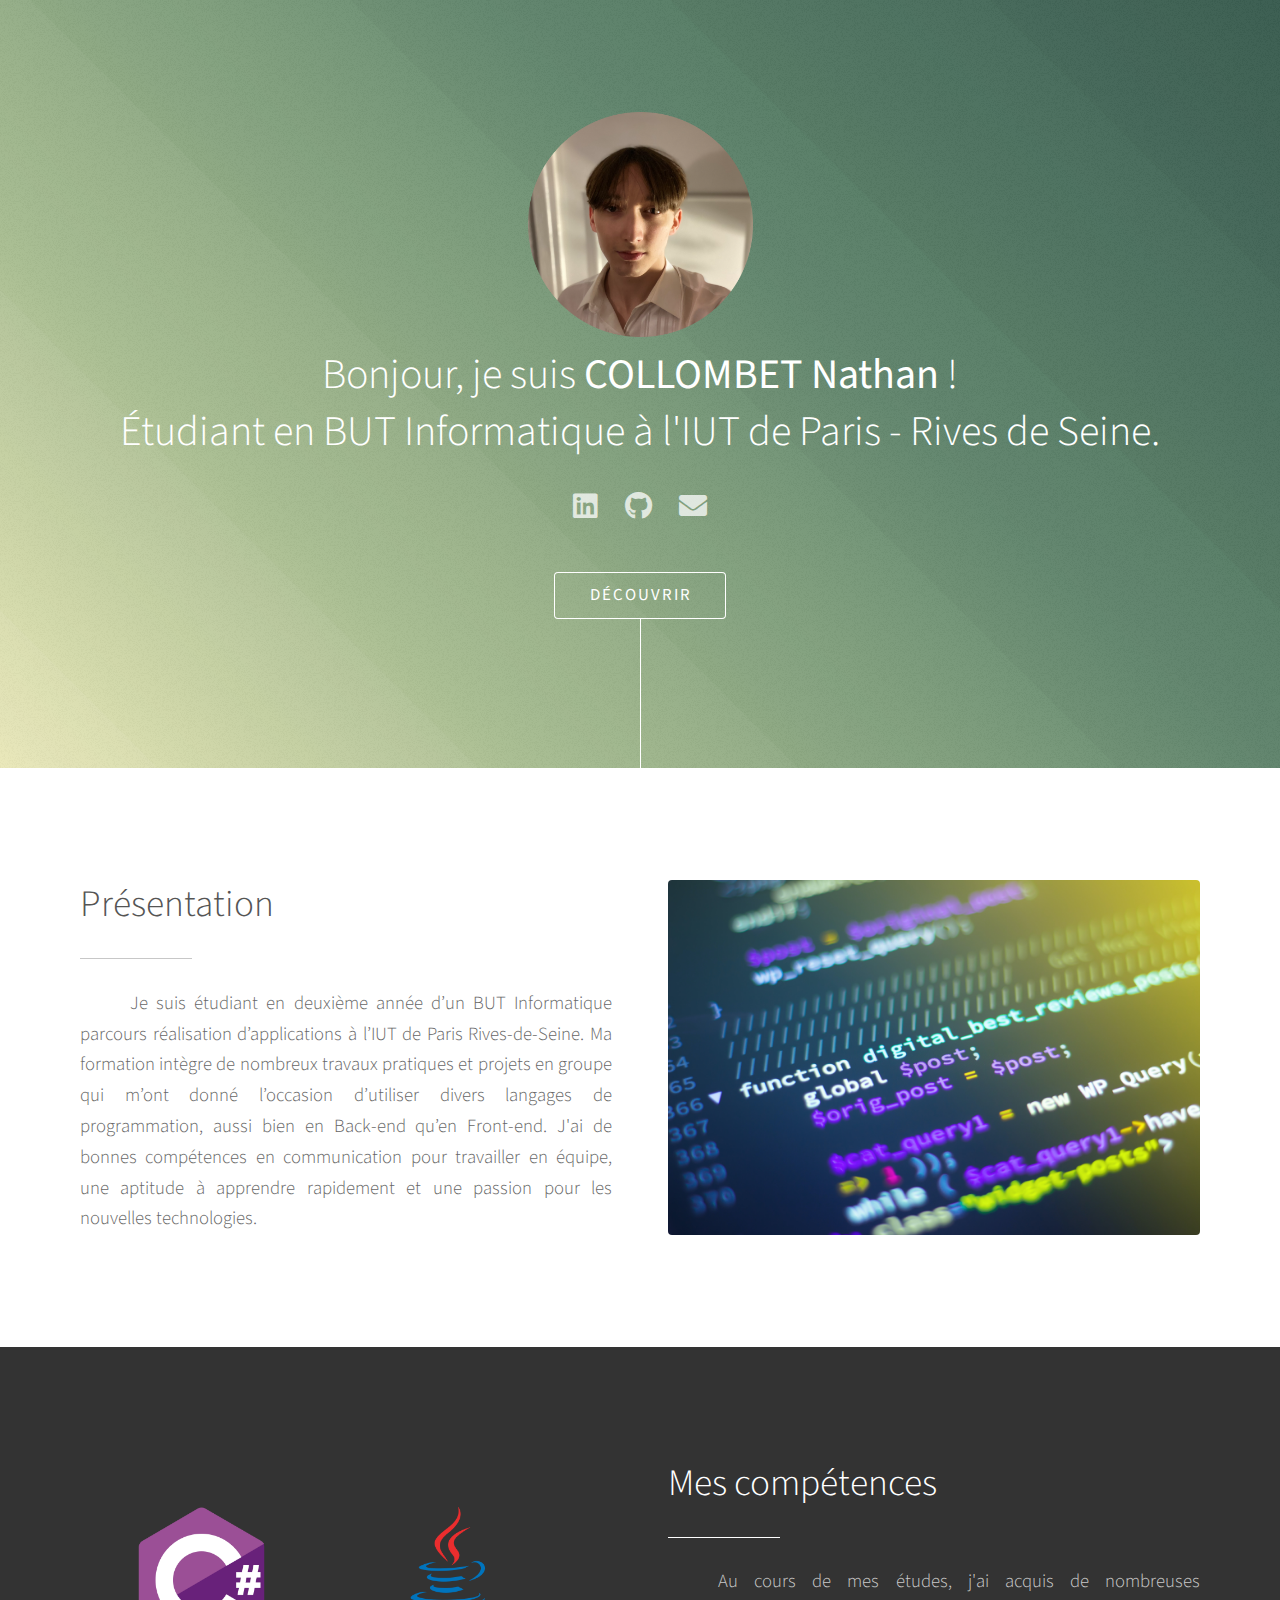
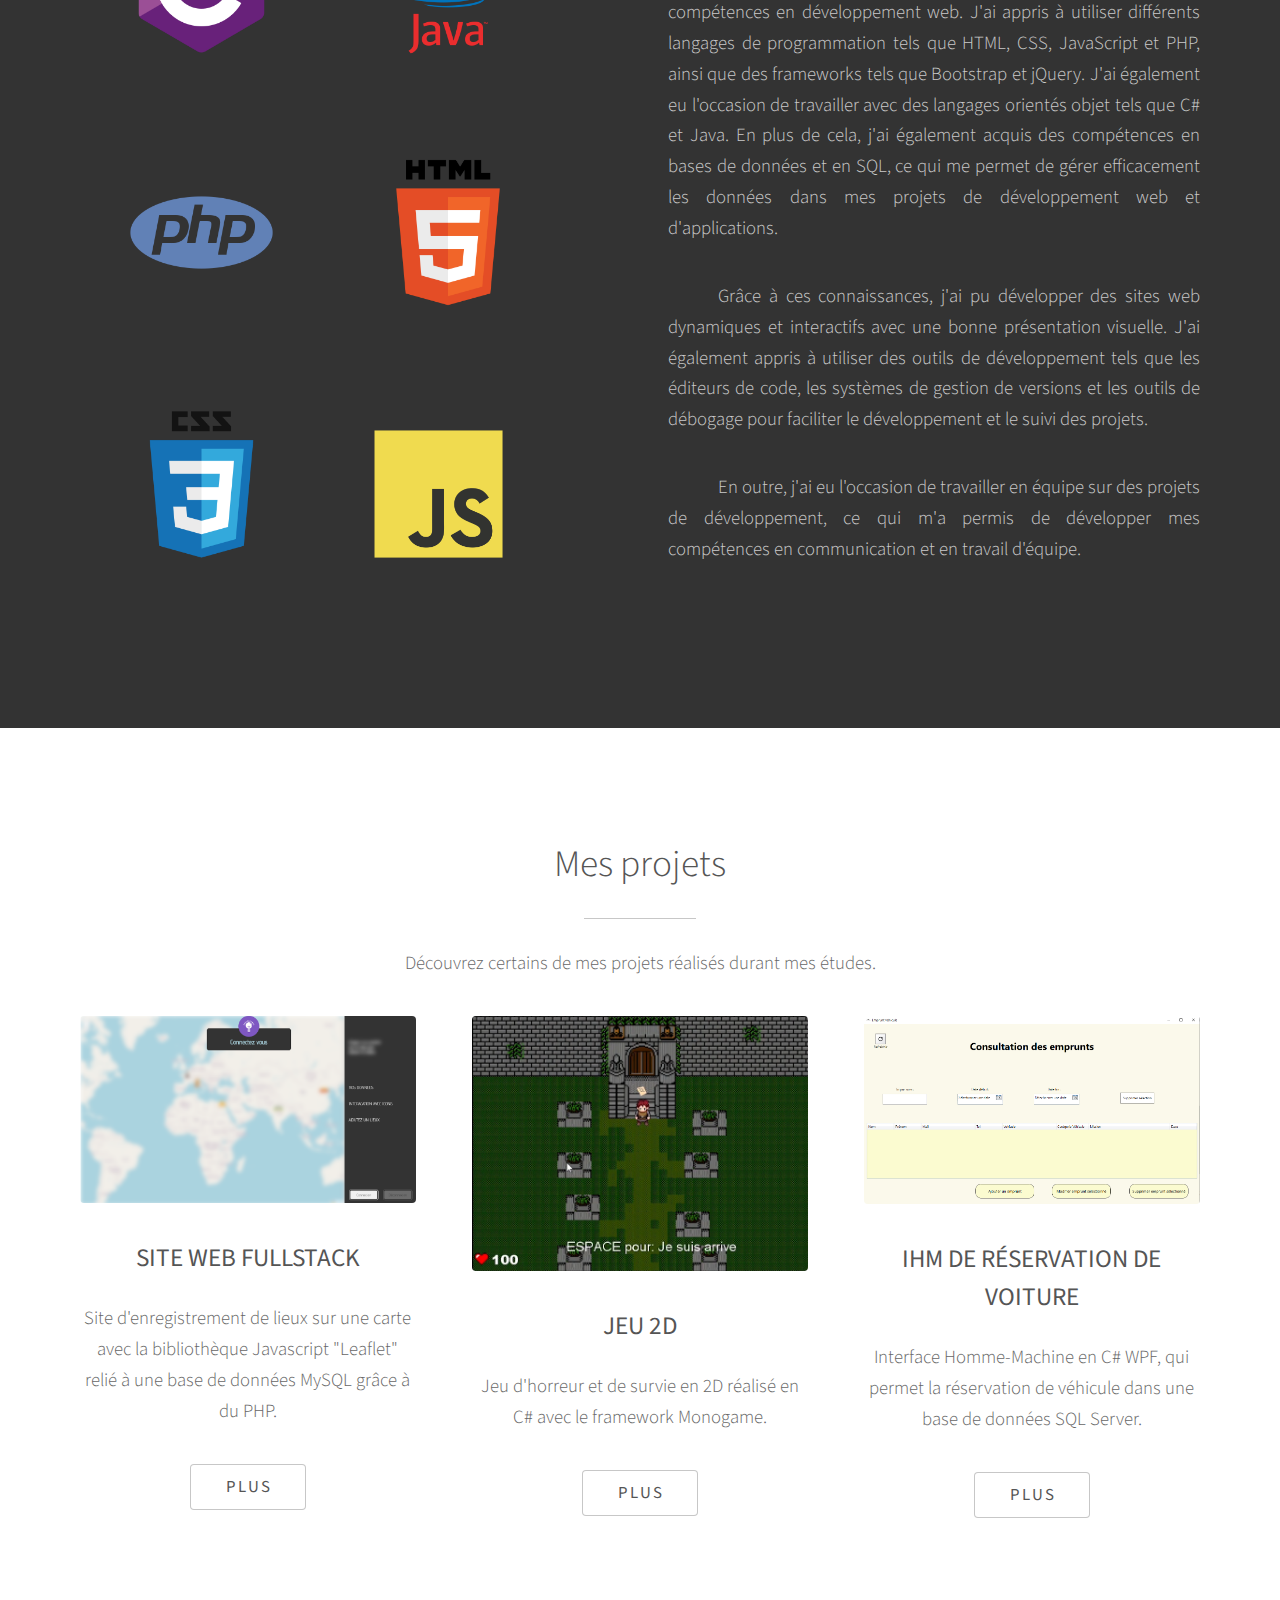
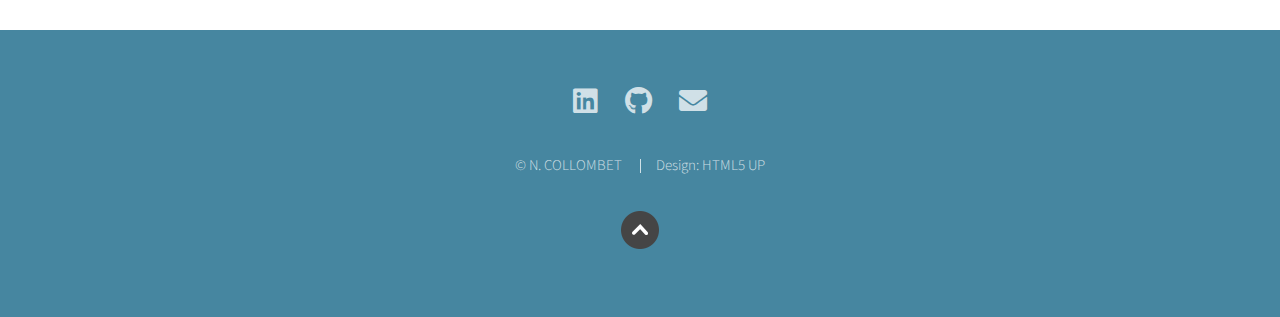
==== commit 43722606: "v2, debugging and add some features" ====
--- a/index.html
+++ b/index.html
@@ -5,115 +5,152 @@
 	Free for personal and commercial use under the CCA 3.0 license (html5up.net/license)
 -->
 <html>
-	<head>
-		<title>Portfolio COLLOMBET Nathan</title>
-		<meta charset="utf-8" />
-		<meta name="viewport" content="width=device-width, initial-scale=1, user-scalable=no" />
-		<link rel="stylesheet" href="assets/css/main.css" />
-		<noscript><link rel="stylesheet" href="assets/css/noscript.css" /></noscript>
-		<link rel="shortcut icon" href="/images/pp.png" type="image/x-icon">
-	</head>
-	<body class="is-preload">
-
-		<!-- Header -->
-			<section id="header">
-				<div class="inner">
-					<img src="/images/pp.png" class="pp" alt="" style="height:25ch;">
-					<h1>Bonjour, je suis <strong>COLLOMBET Nathan</strong> !<br />
-					Étudiant en BUT Informatique à l'IUT de Paris - Rives de Seine.</h1>
-					<br />
-					<ul class="icons">
-						<li><a href="https://www.linkedin.com/in/nathan-collombet-932557251/" target="_blank" class="icon brands alt fa-linkedin"><span class="label">LinkedIn</span></a></li>
-						<li><a href="https://github.com/nate11010" target="_blank" class="icon brands alt fa-github"><span class="label">GitHub</span></a></li>
-						<li><a href="mailto:nathan.collombet1@etu.u-paris.fr" target="_blank" class="icon solid alt fa-envelope"><span class="label">Email</span></a></li>
+
+<head>
+	<title>Portfolio COLLOMBET Nathan</title>
+	<meta charset="utf-8" />
+	<meta name="viewport" content="width=device-width, initial-scale=1, user-scalable=no" />
+	<link rel="stylesheet" href="assets/css/main.css" />
+	<noscript>
+		<link rel="stylesheet" href="assets/css/noscript.css" />
+	</noscript>
+	<link rel="shortcut icon" href="/images/pp.png" type="image/x-icon">
+	<script src="https://ajax.googleapis.com/ajax/libs/jquery/3.6.1/jquery.min.js"></script>
+
+</head>
+
+<body class="is-preload">
+
+	<!-- Header -->
+	<section id="header">
+		<div class="inner">
+			<img src="/images/pp.png" class="pp" alt="" style="height:25ch;">
+			<h1>Bonjour, je suis <strong>COLLOMBET Nathan</strong> !<br />
+				Étudiant en BUT Informatique à l'IUT de Paris - Rives de Seine.</h1>
+			<br />
+			<ul class="icons">
+				<li><a href="https://www.linkedin.com/in/nathan-collombet-932557251/" target="_blank"
+						class="icon brands alt fa-linkedin"><span class="label">LinkedIn</span></a></li>
+				<li><a href="https://github.com/nate11010" target="_blank" class="icon brands alt fa-github"><span
+							class="label">GitHub</span></a></li>
+				<li><a href="mailto:nathan.collombet1@etu.u-paris.fr" target="_blank"
+						class="icon solid alt fa-envelope"><span class="label">Email</span></a></li>
+			</ul>
+			<ul class="actions special">
+				<li><a href="#one" class="button scrolly">Découvrir</a></li>
+			</ul>
+		</div>
+	</section>
+
+	<!-- One -->
+	<section id="one" class="main style1">
+		<div class="container">
+			<div class="row gtr-150">
+				<div class="col-6 col-12-medium">
+					<header class="major">
+						<h2>Présentation</h2>
+					</header>
+					<p style="text-indent: 50px; text-align: justify;">Je suis étudiant en deuxième année d’un BUT
+						Informatique parcours réalisation d’applications à l’IUT de Paris Rives-de-Seine. Ma formation
+						intègre de nombreux travaux pratiques et projets en groupe qui m’ont donné l’occasion d’utiliser
+						divers langages de programmation, aussi bien en Back-end qu’en Front-end. J'ai de bonnes
+						compétences en communication pour travailler en équipe, une aptitude à apprendre rapidement et
+						une passion pour les nouvelles technologies.</p>
+				</div>
+				<div class="col-6 col-12-medium imp-medium">
+					<span class="image fit"><img src="images/prog3.jpg" alt="" /></span>
+				</div>
+			</div>
+		</div>
+	</section>
+
+	<!-- Two -->
+	<section id="two" class="main style2">
+		<div class="container">
+			<div class="row gtr-150">
+				<div class="col-6 col-12-medium">
+					<ul class="major-icons">
+						<li><img src="/images/csharp.png" class="icon solid style2 major"
+								style="transform: translateZ(10ch);"></li>
+						<li><img src="/images/java.png" class="icon solid style2 major"
+								style="transform: translateZ(10ch);"></li>
+						<li><img src="/images/php.png" class="icon solid style2 major"
+								style="transform: translateZ(10ch);"></li>
+						<li><img src="/images/html5.png" class="icon solid style2 major"
+								style="transform: translateZ(10ch);"></li>
+						<li><img src="/images/css3.png" class="icon solid style2 major"
+								style="transform: translateZ(10ch);"></li>
+						<li><img src="/images/js.png" class="icon solid style2 major"
+								style="transform: translateZ(10ch); width: 7em; height: 7em;"></li>
 					</ul>
+				</div>
+				<div class="col-6 col-12-medium">
+					<header class="major">
+						<h2>Mes compétences</h2>
+					</header>
+					<p style="text-indent: 50px; text-align: justify;">Au cours de mes études, j'ai acquis de nombreuses
+						compétences en développement web. J'ai appris à utiliser différents langages de programmation
+						tels que HTML, CSS, JavaScript et PHP, ainsi que des frameworks tels que Bootstrap et jQuery.
+						J'ai également eu l'occasion de travailler avec des langages orientés objet tels que C# et Java.
+						En plus de cela, j'ai également acquis des compétences en bases de données et en SQL, ce qui me
+						permet de gérer efficacement les données dans mes projets de développement web et
+						d'applications.</p>
+					<p style="text-indent: 50px; text-align: justify;">Grâce à ces connaissances, j'ai pu développer des
+						sites web dynamiques et interactifs avec une bonne présentation visuelle. J'ai également appris
+						à utiliser des outils de développement tels que les éditeurs de code, les systèmes de gestion de
+						versions et les outils de débogage pour faciliter le développement et le suivi des projets.</p>
+					<p style="text-indent: 50px; text-align: justify;">En outre, j'ai eu l'occasion de travailler en
+						équipe sur des projets de développement, ce qui m'a permis de développer mes compétences en
+						communication et en travail d'équipe.</p>
+				</div>
+			</div>
+		</div>
+	</section>
+
+	<!-- Three -->
+	<section id="three" class="main style1 special">
+		<div class="container">
+			<header class="major">
+				<h2>Mes projets</h2>
+			</header>
+			<p>Découvrez certains de mes projets réalisés durant mes études.</p>
+			<div class="row gtr-150">
+				<div class="col-4 col-12-medium">
+					<span class="image fit"><a href="projet1.html"><img src="images/projet1.png" class="projet"
+								alt="" /></a></span>
+					<h3><b>SITE WEB FULLSTACK</b></h3>
+					<p>Site d'enregistrement de lieux sur une carte avec la bibliothèque Javascript "Leaflet" relié à
+						une
+						base de données MySQL grâce à du PHP.</p>
 					<ul class="actions special">
-						<li><a href="#one" class="button scrolly">Découvrir</a></li>
-					</ul>	
-				</div>
-			</section>
-
-		<!-- One -->
-			<section id="one" class="main style1">
-				<div class="container">
-					<div class="row gtr-150">
-						<div class="col-6 col-12-medium">
-							<header class="major">
-								<h2>Présentation</h2>
-							</header>
-							<p style="text-indent: 50px; text-align: justify;">Je suis étudiant en deuxième année d’un BUT Informatique parcours réalisation d’applications à l’IUT de Paris Rives-de-Seine. Ma formation intègre de nombreux travaux pratiques et projets en groupe qui m’ont donné l’occasion d’utiliser divers langages de programmation, aussi bien en Back-end qu’en Front-end. J'ai de bonnes compétences en communication pour travailler en équipe, une aptitude à apprendre rapidement et une passion pour les nouvelles technologies.</p>
-						</div>
-						<div class="col-6 col-12-medium imp-medium">
-							<span class="image fit"><img src="images/prog3.jpg" alt=""/></span>
-						</div>
-					</div>
-				</div>
-			</section>
-
-		<!-- Two -->
-			<section id="two" class="main style2">
-				<div class="container">
-					<div class="row gtr-150">
-						<div class="col-6 col-12-medium">
-							<ul class="major-icons">
-								<li><img src="/images/csharp.png" class="icon solid style2 major" style="transform: translateZ(10ch);"></li>
-								<li><img src="/images/java.png" class="icon solid style2 major" style="transform: translateZ(10ch);"></li>
-								<li><img src="/images/php.png" class="icon solid style2 major" style="transform: translateZ(10ch);"></li>
-								<li><img src="/images/html5.png" class="icon solid style2 major" style="transform: translateZ(10ch);"></li>
-								<li><img src="/images/css3.png" class="icon solid style2 major" style="transform: translateZ(10ch);"></li>
-								<li><img src="/images/js.png" class="icon solid style2 major" style="transform: translateZ(10ch); width: 7em; height: 7em;"></li>
-							</ul>
-						</div>
-						<div class="col-6 col-12-medium">
-							<header class="major">
-								<h2>Mes compétences</h2>
-							</header>
-							<p style="text-indent: 50px; text-align: justify;">Au cours de mes études, j'ai acquis de nombreuses compétences en développement web. J'ai appris à utiliser différents langages de programmation tels que HTML, CSS, JavaScript et PHP, ainsi que des frameworks tels que Bootstrap et jQuery. J'ai également eu l'occasion de travailler avec des langages orientés objet tels que C# et Java. En plus de cela, j'ai également acquis des compétences en bases de données et en SQL, ce qui me permet de gérer efficacement les données dans mes projets de développement web et d'applications.</p>
-							<p style="text-indent: 50px; text-align: justify;">Grâce à ces connaissances, j'ai pu développer des sites web dynamiques et interactifs avec une bonne présentation visuelle. J'ai également appris à utiliser des outils de développement tels que les éditeurs de code, les systèmes de gestion de versions et les outils de débogage pour faciliter le développement et le suivi des projets.</p>
-							<p style="text-indent: 50px; text-align: justify;">En outre, j'ai eu l'occasion de travailler en équipe sur des projets de développement, ce qui m'a permis de développer mes compétences en communication et en travail d'équipe.</p>
-						</div>
-					</div>
-				</div>
-			</section>
-
-		<!-- Three -->
-			<section id="three" class="main style1 special">
-				<div class="container">
-					<header class="major">
-						<h2>Mes projets</h2>
-					</header>
-					<p>Découvrez certains de mes projets réalisés durant mes études.</p>
-					<div class="row gtr-150">
-						<div class="col-4 col-12-medium">
-							<span class="image fit"><img src="images/projet1.png" class="projet" alt="" /></span>
-							<h3><b>SITE WEB FULLSTACK</b></h3>
-							<p>Site d'enregistrement de lieux sur une carte avec le framework Javascript "Leaflet" relié à une base de données MySQL grâce à du PHP.</p>
-							<ul class="actions special">
-								<li><a href="projet1.html" class="button">Plus</a></li>
-							</ul>
-						</div>
-						<div class="col-4 col-12-medium">
-							<span class="image fit"><img src="images/projet2.png" class="projet" alt="" /></span>
-							<h3><b>JEU 2D</b></h3>
-							<p>Jeu d'horreur et de survie en 2D réalisé en C# avec le framework Monogame.</p>
-							<ul class="actions special">
-								<li><a href="projet2.html" class="button">Plus</a></li>
-							</ul>
-						</div>
-						<div class="col-4 col-12-medium">
-							<span class="image fit"><img src="images/projet3.png" class="projet" alt="" /></span>
-							<h3><b>IHM DE RÉSERVATION DE VOITURE</b></h3>
-							<p>Interface Homme-Machine en C# WPF, qui permet la réservation de véhicule dans une base de données SQL Server.</p>
-							<ul class="actions special">
-								<li><a href="projet3.html" class="button">Plus</a></li>
-							</ul>
-						</div>
-					</div>
-				</div>
-			</section>
-
-		<!-- Five -->
-		<!--
+						<li><a href="projet1.html" class="button">Plus</a></li>
+					</ul>
+				</div>
+				<div class="col-4 col-12-medium">
+					<span class="image fit"><a href="projet2.html"><img src="images/projet2.png" class="projet"
+								alt="" /></a></span>
+					<h3><b>JEU 2D</b></h3>
+					<p>Jeu d'horreur et de survie en 2D réalisé en C# avec le framework Monogame.</p>
+					<ul class="actions special">
+						<li><a href="projet2.html" class="button">Plus</a></li>
+					</ul>
+				</div>
+				<div class="col-4 col-12-medium">
+					<span class="image fit"><a href="projet3.html"><img src="images/projet3.png" class="projet"
+								alt="" /></a></span>
+					<h3><b>IHM DE RÉSERVATION DE VOITURE</b></h3>
+					<p>Interface Homme-Machine en C# WPF, qui permet la réservation de véhicule dans une base de données
+						SQL Server.</p>
+					<ul class="actions special">
+						<li><a href="projet3.html" class="button">Plus</a></li>
+					</ul>
+				</div>
+			</div>
+		</div>
+	</section>
+
+	<!-- Five -->
+	<!--
 			<section id="five" class="main style1">
 				<div class="container">
 					<header class="major special">
@@ -430,28 +467,32 @@
 			</section>
 		-->
 
-		<!-- Footer -->
-			<section id="footer">
-				<ul class="icons">
-					<li><a href="https://www.linkedin.com/in/nathan-collombet-932557251/" target="_blank" class="icon brands alt fa-linkedin"><span class="label">LinkedIn</span></a></li>
-					<li><a href="https://github.com/nate11010" target="_blank" class="icon brands alt fa-github"><span class="label">GitHub</span></a></li>
-					<li><a href="mailto:nathan.collombet1@etu.u-paris.fr" target="_blank" class="icon solid alt fa-envelope"><span class="label">Email</span></a></li>
-				</ul>
-				<ul class="copyright">
-					<li>&copy; N. COLLOMBET</li><li>Design: <a href="http://html5up.net">HTML5 UP</a></li>
-				</ul>
-				<ul class="copyright">
-					<li><a href="#top"><img src="images/to_top.png"/></a></li>
-				</ul>
-			</section>
-
-		<!-- Scripts -->
-			<script src="assets/js/jquery.min.js"></script>
-			<script src="assets/js/jquery.scrolly.min.js"></script>
-			<script src="assets/js/browser.min.js"></script>
-			<script src="assets/js/breakpoints.min.js"></script>
-			<script src="assets/js/util.js"></script>
-			<script src="assets/js/main.js"></script>
-
-	</body>
+	<!-- Footer -->
+	<section id="footer">
+		<ul class="icons">
+			<li><a href="https://www.linkedin.com/in/nathan-collombet-932557251/" target="_blank"
+					class="icon brands alt fa-linkedin"><span class="label">LinkedIn</span></a></li>
+			<li><a href="https://github.com/nate11010" target="_blank" class="icon brands alt fa-github"><span
+						class="label">GitHub</span></a></li>
+			<li><a href="mailto:nathan.collombet1@etu.u-paris.fr" target="_blank"
+					class="icon solid alt fa-envelope"><span class="label">Email</span></a></li>
+		</ul>
+		<ul class="copyright">
+			<li>&copy; N. COLLOMBET</li>
+			<li>Design: <a href="http://html5up.net" target="_blank">HTML5 UP</a></li>
+		</ul>
+		<ul class="copyright">
+			<li><a href="#top"><img src="images/to_top.png" /></a></li>
+		</ul>
+	</section>
+
+	<!-- Scripts -->
+	<script src="assets/js/jquery.min.js"></script>
+	<script src="assets/js/browser.min.js"></script>
+	<script src="assets/js/breakpoints.min.js"></script>
+	<script src="assets/js/util.js"></script>
+	<script src="assets/js/main.js"></script>
+
+</body>
+
 </html>--- a/assets/css/main.css
+++ b/assets/css/main.css
@@ -9,88 +9,179 @@
 
 /* Works on Firefox */
 * {
-	scrollbar-width:thin;
+	scrollbar-width: thin;
 	scrollbar-color: rgb(56, 56, 66) rgb(161, 161, 161);
-  }
-  
-  /* Works on Chrome, Edge, and Safari */
-  *::-webkit-scrollbar {
+}
+
+/* Works on Chrome, Edge, and Safari */
+*::-webkit-scrollbar {
 	width: 10px;
-  }
-  
-  *::-webkit-scrollbar-track {
+}
+
+*::-webkit-scrollbar-track {
 	background: rgb(161, 161, 161);
-  }
-  
-  *::-webkit-scrollbar-thumb {
+}
+
+*::-webkit-scrollbar-thumb {
 	background-color: rgb(92, 92, 100);
 	border-radius: 20px;
 	border: 3px solid rgb(161, 161, 161);
-  }
-
-	.pp:hover{
-		-ms-transform: scale(1.1); /* IE 9 */
-		-webkit-transform: scale(1.1); /* Safari 3-8 */
-		transform: scale(1.1);
-		transition: transform 0.3s;
-		}
-
-	.projet:hover{
-		-ms-transform: scale(1.1); /* IE 9 */
-		-webkit-transform: scale(1.1); /* Safari 3-8 */
-		transform: scale(1.1);
-		transition: transform .3s;
-	}
-
-	#retour {
-		position: absolute;
-		top: 0.5em;
-		left: 0.5em;
-	  }
-	  
-	  #retourimg {
-		float: left;
-		width: 4%;
-	  }
-
-html, body, div, span, applet, object,
-iframe, h1, h2, h3, h4, h5, h6, p, blockquote,
-pre, a, abbr, acronym, address, big, cite,
-code, del, dfn, em, img, ins, kbd, q, s, samp,
-small, strike, strong, sub, sup, tt, var, b,
-u, i, center, dl, dt, dd, ol, ul, li, fieldset,
-form, label, legend, table, caption, tbody,
-tfoot, thead, tr, th, td, article, aside,
-canvas, details, embed, figure, figcaption,
-footer, header, hgroup, menu, nav, output, ruby,
-section, summary, time, mark, audio, video {
+}
+
+.pp:hover {
+	-ms-transform: scale(1.1);
+	/* IE 9 */
+	-webkit-transform: scale(1.1);
+	/* Safari 3-8 */
+	transform: scale(1.1);
+	transition: transform 0.3s;
+}
+
+.projet:hover {
+	-ms-transform: scale(1.1);
+	/* IE 9 */
+	-webkit-transform: scale(1.1);
+	/* Safari 3-8 */
+	transform: scale(1.1);
+	transition: transform .3s;
+}
+
+#retour {
+	position: absolute;
+	top: 0.5em;
+	left: 0.5em;
+}
+
+#retourimg {
+	float: left;
+	width: 4%;
+}
+
+html,
+body,
+div,
+span,
+applet,
+object,
+iframe,
+h1,
+h2,
+h3,
+h4,
+h5,
+h6,
+p,
+blockquote,
+pre,
+a,
+abbr,
+acronym,
+address,
+big,
+cite,
+code,
+del,
+dfn,
+em,
+img,
+ins,
+kbd,
+q,
+s,
+samp,
+small,
+strike,
+strong,
+sub,
+sup,
+tt,
+var,
+b,
+u,
+i,
+center,
+dl,
+dt,
+dd,
+ol,
+ul,
+li,
+fieldset,
+form,
+label,
+legend,
+table,
+caption,
+tbody,
+tfoot,
+thead,
+tr,
+th,
+td,
+article,
+aside,
+canvas,
+details,
+embed,
+figure,
+figcaption,
+footer,
+header,
+hgroup,
+menu,
+nav,
+output,
+ruby,
+section,
+summary,
+time,
+mark,
+audio,
+video {
 	margin: 0;
 	padding: 0;
 	border: 0;
 	font-size: 100%;
 	font: inherit;
-	vertical-align: baseline;}
-
-article, aside, details, figcaption, figure,
-footer, header, hgroup, menu, nav, section {
-	display: block;}
+	vertical-align: baseline;
+	scroll-behavior: smooth;
+}
+
+article,
+aside,
+details,
+figcaption,
+figure,
+footer,
+header,
+hgroup,
+menu,
+nav,
+section {
+	display: block;
+}
 
 body {
 	line-height: 1;
 }
 
-ol, ul {
+ol,
+ul {
 	list-style: none;
 }
 
-blockquote, q {
+blockquote,
+q {
 	quotes: none;
 }
 
-	blockquote:before, blockquote:after, q:before, q:after {
-		content: '';
-		content: none;
-	}
+blockquote:before,
+blockquote:after,
+q:before,
+q:after {
+	content: '';
+	content: none;
+}
 
 table {
 	border-collapse: collapse;
@@ -111,7 +202,9 @@
 	padding: 0;
 }
 
-input, select, textarea {
+input,
+select,
+textarea {
 	-moz-appearance: none;
 	-webkit-appearance: none;
 	-ms-appearance: none;
@@ -120,220 +213,482 @@
 
 /* Basic */
 
-	html {
-		box-sizing: border-box;
-	}
-
-	*, *:before, *:after {
-		box-sizing: inherit;
-	}
-
-	body {
-		background: #fff;
-	}
-
-		body.is-preload *, body.is-preload *:before, body.is-preload *:after {
-			-moz-animation: none !important;
-			-webkit-animation: none !important;
-			-ms-animation: none !important;
-			animation: none !important;
-			-moz-transition: none !important;
-			-webkit-transition: none !important;
-			-ms-transition: none !important;
-			transition: none !important;
-		}
-
-	body, input, select, textarea {
-		color: #666;
-		font-family: "Source Sans Pro", Helvetica, sans-serif;
-		font-size: 16pt;
-		font-weight: 300;
-		line-height: 1.65em;
-	}
-
-	a {
-		-moz-transition: color 0.2s ease-in-out, border-color 0.2s ease-in-out;
-		-webkit-transition: color 0.2s ease-in-out, border-color 0.2s ease-in-out;
-		-ms-transition: color 0.2s ease-in-out, border-color 0.2s ease-in-out;
-		transition: color 0.2s ease-in-out, border-color 0.2s ease-in-out;
-		color: inherit;
-		text-decoration: none;
-	}
-
-		a:hover {
-			border-bottom-color: transparent !important;
-			color: #d9d7a7;
-		}
-
-	strong, b {
-		color: #555;
-		font-weight: 400;
-	}
-
-	em, i {
-		font-style: italic;
-	}
-
-	p {
-		margin: 0 0 2em 0;
-	}
-
-	h1, h2, h3, h4, h5, h6 {
-		color: #555;
-		line-height: 1em;
-		margin: 0 0 1em 0;
-	}
-
-		h1 a, h2 a, h3 a, h4 a, h5 a, h6 a {
-			color: inherit;
-			text-decoration: none;
-		}
-
-	h1 {
-		font-size: 2.25em;
-		line-height: 1.35em;
-	}
-
-	h2 {
-		font-size: 2em;
-		line-height: 1.35em;
-	}
-
-	h3 {
-		font-size: 1.35em;
-		line-height: 1.5em;
-	}
-
-	h4 {
-		font-size: 1.25em;
-		line-height: 1.5em;
-	}
-
-	h5 {
-		font-size: 0.9em;
-		line-height: 1.5em;
-	}
-
-	h6 {
-		font-size: 0.7em;
-		line-height: 1.5em;
-	}
-
-	sub {
-		font-size: 0.8em;
-		position: relative;
-		top: 0.5em;
-	}
-
-	sup {
-		font-size: 0.8em;
-		position: relative;
-		top: -0.5em;
-	}
-
-	hr {
-		border: 0;
-		border-bottom: solid 1px rgba(144, 144, 144, 0.5);
-		margin: 2em 0;
-	}
-
-		hr.major {
-			margin: 3em 0;
-		}
-
-	blockquote {
-		border-left: solid 4px rgba(144, 144, 144, 0.5);
-		font-style: italic;
-		margin: 0 0 2em 0;
-		padding: 0.5em 0 0.5em 2em;
-	}
-
-	code {
-		background: rgba(144, 144, 144, 0.075);
-		border-radius: 4px;
-		border: solid 1px rgba(144, 144, 144, 0.5);
-		font-family: "Courier New", monospace;
-		font-size: 0.9em;
-		margin: 0 0.25em;
-		padding: 0.25em 0.65em;
-	}
-
-	pre {
-		-webkit-overflow-scrolling: touch;
-		font-family: "Courier New", monospace;
-		font-size: 0.9em;
-		margin: 0 0 2em 0;
-	}
-
-		pre code {
-			display: block;
-			line-height: 1.75em;
-			padding: 1em 1.5em;
-			overflow-x: auto;
-		}
-
-	.align-left {
-		text-align: left;
-	}
-
-	.align-center {
-		text-align: center;
-	}
-
-	.align-right {
-		text-align: right;
-	}
+html {
+	box-sizing: border-box;
+}
+
+*,
+*:before,
+*:after {
+	box-sizing: inherit;
+}
+
+body {
+	background: #fff;
+}
+
+body.is-preload *,
+body.is-preload *:before,
+body.is-preload *:after {
+	-moz-animation: none !important;
+	-webkit-animation: none !important;
+	-ms-animation: none !important;
+	animation: none !important;
+	-moz-transition: none !important;
+	-webkit-transition: none !important;
+	-ms-transition: none !important;
+	transition: none !important;
+}
+
+body,
+input,
+select,
+textarea {
+	color: #666;
+	font-family: "Source Sans Pro", Helvetica, sans-serif;
+	font-size: 16pt;
+	font-weight: 300;
+	line-height: 1.65em;
+}
+
+a {
+	-moz-transition: color 0.2s ease-in-out, border-color 0.2s ease-in-out;
+	-webkit-transition: color 0.2s ease-in-out, border-color 0.2s ease-in-out;
+	-ms-transition: color 0.2s ease-in-out, border-color 0.2s ease-in-out;
+	transition: color 0.2s ease-in-out, border-color 0.2s ease-in-out;
+	color: inherit;
+	text-decoration: none;
+}
+
+a:hover {
+	border-bottom-color: transparent !important;
+	color: #d9d7a7;
+}
+
+strong,
+b {
+	color: #555;
+	font-weight: 400;
+}
+
+em,
+i {
+	font-style: italic;
+}
+
+p {
+	margin: 0 0 2em 0;
+}
+
+h1,
+h2,
+h3,
+h4,
+h5,
+h6 {
+	color: #555;
+	line-height: 1em;
+	margin: 0 0 1em 0;
+}
+
+h1 a,
+h2 a,
+h3 a,
+h4 a,
+h5 a,
+h6 a {
+	color: inherit;
+	text-decoration: none;
+}
+
+h1 {
+	font-size: 2.25em;
+	line-height: 1.35em;
+}
+
+h2 {
+	font-size: 2em;
+	line-height: 1.35em;
+}
+
+h3 {
+	font-size: 1.35em;
+	line-height: 1.5em;
+}
+
+h4 {
+	font-size: 1.25em;
+	line-height: 1.5em;
+}
+
+h5 {
+	font-size: 0.9em;
+	line-height: 1.5em;
+}
+
+h6 {
+	font-size: 0.7em;
+	line-height: 1.5em;
+}
+
+sub {
+	font-size: 0.8em;
+	position: relative;
+	top: 0.5em;
+}
+
+sup {
+	font-size: 0.8em;
+	position: relative;
+	top: -0.5em;
+}
+
+hr {
+	border: 0;
+	border-bottom: solid 1px rgba(144, 144, 144, 0.5);
+	margin: 2em 0;
+}
+
+hr.major {
+	margin: 3em 0;
+}
+
+blockquote {
+	border-left: solid 4px rgba(144, 144, 144, 0.5);
+	font-style: italic;
+	margin: 0 0 2em 0;
+	padding: 0.5em 0 0.5em 2em;
+}
+
+code {
+	background: rgba(144, 144, 144, 0.075);
+	border-radius: 4px;
+	border: solid 1px rgba(144, 144, 144, 0.5);
+	font-family: "Courier New", monospace;
+	font-size: 0.9em;
+	margin: 0 0.25em;
+	padding: 0.25em 0.65em;
+}
+
+pre {
+	-webkit-overflow-scrolling: touch;
+	font-family: "Courier New", monospace;
+	font-size: 0.9em;
+	margin: 0 0 2em 0;
+}
+
+pre code {
+	display: block;
+	line-height: 1.75em;
+	padding: 1em 1.5em;
+	overflow-x: auto;
+}
+
+.align-left {
+	text-align: left;
+}
+
+.align-center {
+	text-align: center;
+}
+
+.align-right {
+	text-align: right;
+}
 
 /* Container */
 
+.container {
+	margin: 0 auto;
+	max-width: calc(100% - 4em);
+	width: 60em;
+}
+
+.container.xsmall {
+	width: 15em;
+}
+
+.container.small {
+	width: 30em;
+}
+
+.container.medium {
+	width: 45em;
+}
+
+.container.large {
+	width: 75em;
+}
+
+.container.xlarge {
+	width: 90em;
+}
+
+.container.max {
+	width: 100%;
+}
+
+@media screen and (max-width: 980px) {
+
 	.container {
-		margin: 0 auto;
-		max-width: calc(100% - 4em);
-		width: 60em;
-	}
-
-		.container.xsmall {
-			width: 15em;
-		}
-
-		.container.small {
-			width: 30em;
-		}
-
-		.container.medium {
-			width: 45em;
-		}
-
-		.container.large {
-			width: 75em;
-		}
-
-		.container.xlarge {
-			width: 90em;
-		}
-
-		.container.max {
-			width: 100%;
-		}
-
-		@media screen and (max-width: 980px) {
-
-			.container {
-				max-width: 100% !important;
-				width: 100% !important;
-			}
-
-		}
-
-		@media screen and (max-width: 480px) {
-
-			.container {
-				max-width: calc(100% - 3em);
-			}
-
-		}
+		max-width: 100% !important;
+		width: 100% !important;
+	}
+
+}
+
+@media screen and (max-width: 480px) {
+
+	.container {
+		max-width: calc(100% - 3em);
+	}
+
+}
 
 /* Row */
+
+.row {
+	display: flex;
+	flex-wrap: wrap;
+	box-sizing: border-box;
+	align-items: stretch;
+}
+
+.row>* {
+	box-sizing: border-box;
+}
+
+.row.gtr-uniform>*> :last-child {
+	margin-bottom: 0;
+}
+
+.row.aln-left {
+	justify-content: flex-start;
+}
+
+.row.aln-center {
+	justify-content: center;
+}
+
+.row.aln-right {
+	justify-content: flex-end;
+}
+
+.row.aln-top {
+	align-items: flex-start;
+}
+
+.row.aln-middle {
+	align-items: center;
+}
+
+.row.aln-bottom {
+	align-items: flex-end;
+}
+
+.row>.imp {
+	order: -1;
+}
+
+.row>.col-1 {
+	width: 8.33333%;
+}
+
+.row>.off-1 {
+	margin-left: 8.33333%;
+}
+
+.row>.col-2 {
+	width: 16.66667%;
+}
+
+.row>.off-2 {
+	margin-left: 16.66667%;
+}
+
+.row>.col-3 {
+	width: 25%;
+}
+
+.row>.off-3 {
+	margin-left: 25%;
+}
+
+.row>.col-4 {
+	width: 33.33333%;
+}
+
+.row>.off-4 {
+	margin-left: 33.33333%;
+}
+
+.row>.col-5 {
+	width: 41.66667%;
+}
+
+.row>.off-5 {
+	margin-left: 41.66667%;
+}
+
+.row>.col-6 {
+	width: 50%;
+}
+
+.row>.off-6 {
+	margin-left: 50%;
+}
+
+.row>.col-7 {
+	width: 58.33333%;
+}
+
+.row>.off-7 {
+	margin-left: 58.33333%;
+}
+
+.row>.col-8 {
+	width: 66.66667%;
+}
+
+.row>.off-8 {
+	margin-left: 66.66667%;
+}
+
+.row>.col-9 {
+	width: 75%;
+}
+
+.row>.off-9 {
+	margin-left: 75%;
+}
+
+.row>.col-10 {
+	width: 83.33333%;
+}
+
+.row>.off-10 {
+	margin-left: 83.33333%;
+}
+
+.row>.col-11 {
+	width: 91.66667%;
+}
+
+.row>.off-11 {
+	margin-left: 91.66667%;
+}
+
+.row>.col-12 {
+	width: 100%;
+}
+
+.row>.off-12 {
+	margin-left: 100%;
+}
+
+.row.gtr-0 {
+	margin-top: 0;
+	margin-left: 0em;
+}
+
+.row.gtr-0>* {
+	padding: 0 0 0 0em;
+}
+
+.row.gtr-0.gtr-uniform {
+	margin-top: 0em;
+}
+
+.row.gtr-0.gtr-uniform>* {
+	padding-top: 0em;
+}
+
+.row.gtr-25 {
+	margin-top: 0;
+	margin-left: -0.5em;
+}
+
+.row.gtr-25>* {
+	padding: 0 0 0 0.5em;
+}
+
+.row.gtr-25.gtr-uniform {
+	margin-top: -0.5em;
+}
+
+.row.gtr-25.gtr-uniform>* {
+	padding-top: 0.5em;
+}
+
+.row.gtr-50 {
+	margin-top: 0;
+	margin-left: -1em;
+}
+
+.row.gtr-50>* {
+	padding: 0 0 0 1em;
+}
+
+.row.gtr-50.gtr-uniform {
+	margin-top: -1em;
+}
+
+.row.gtr-50.gtr-uniform>* {
+	padding-top: 1em;
+}
+
+.row {
+	margin-top: 0;
+	margin-left: -2em;
+}
+
+.row>* {
+	padding: 0 0 0 2em;
+}
+
+.row.gtr-uniform {
+	margin-top: -2em;
+}
+
+.row.gtr-uniform>* {
+	padding-top: 2em;
+}
+
+.row.gtr-150 {
+	margin-top: 0;
+	margin-left: -3em;
+}
+
+.row.gtr-150>* {
+	padding: 0 0 0 3em;
+}
+
+.row.gtr-150.gtr-uniform {
+	margin-top: -3em;
+}
+
+.row.gtr-150.gtr-uniform>* {
+	padding-top: 3em;
+}
+
+.row.gtr-200 {
+	margin-top: 0;
+	margin-left: -4em;
+}
+
+.row.gtr-200>* {
+	padding: 0 0 0 4em;
+}
+
+.row.gtr-200.gtr-uniform {
+	margin-top: -4em;
+}
+
+.row.gtr-200.gtr-uniform>* {
+	padding-top: 4em;
+}
+
+@media screen and (max-width: 1680px) {
 
 	.row {
 		display: flex;
@@ -342,3217 +697,3018 @@
 		align-items: stretch;
 	}
 
-		.row > * {
-			box-sizing: border-box;
-		}
-
-		.row.gtr-uniform > * > :last-child {
-			margin-bottom: 0;
-		}
-
-		.row.aln-left {
-			justify-content: flex-start;
-		}
-
-		.row.aln-center {
-			justify-content: center;
-		}
-
-		.row.aln-right {
-			justify-content: flex-end;
-		}
-
-		.row.aln-top {
-			align-items: flex-start;
-		}
-
-		.row.aln-middle {
-			align-items: center;
-		}
-
-		.row.aln-bottom {
-			align-items: flex-end;
-		}
-
-		.row > .imp {
-			order: -1;
-		}
-
-		.row > .col-1 {
-			width: 8.33333%;
-		}
-
-		.row > .off-1 {
-			margin-left: 8.33333%;
-		}
-
-		.row > .col-2 {
-			width: 16.66667%;
-		}
-
-		.row > .off-2 {
-			margin-left: 16.66667%;
-		}
-
-		.row > .col-3 {
-			width: 25%;
-		}
-
-		.row > .off-3 {
-			margin-left: 25%;
-		}
-
-		.row > .col-4 {
-			width: 33.33333%;
-		}
-
-		.row > .off-4 {
-			margin-left: 33.33333%;
-		}
-
-		.row > .col-5 {
-			width: 41.66667%;
-		}
-
-		.row > .off-5 {
-			margin-left: 41.66667%;
-		}
-
-		.row > .col-6 {
-			width: 50%;
-		}
-
-		.row > .off-6 {
-			margin-left: 50%;
-		}
-
-		.row > .col-7 {
-			width: 58.33333%;
-		}
-
-		.row > .off-7 {
-			margin-left: 58.33333%;
-		}
-
-		.row > .col-8 {
-			width: 66.66667%;
-		}
-
-		.row > .off-8 {
-			margin-left: 66.66667%;
-		}
-
-		.row > .col-9 {
-			width: 75%;
-		}
-
-		.row > .off-9 {
-			margin-left: 75%;
-		}
-
-		.row > .col-10 {
-			width: 83.33333%;
-		}
-
-		.row > .off-10 {
-			margin-left: 83.33333%;
-		}
-
-		.row > .col-11 {
-			width: 91.66667%;
-		}
-
-		.row > .off-11 {
-			margin-left: 91.66667%;
-		}
-
-		.row > .col-12 {
-			width: 100%;
-		}
-
-		.row > .off-12 {
-			margin-left: 100%;
-		}
-
-		.row.gtr-0 {
-			margin-top: 0;
-			margin-left: 0em;
-		}
-
-			.row.gtr-0 > * {
-				padding: 0 0 0 0em;
-			}
-
-			.row.gtr-0.gtr-uniform {
-				margin-top: 0em;
-			}
-
-				.row.gtr-0.gtr-uniform > * {
-					padding-top: 0em;
-				}
-
-		.row.gtr-25 {
-			margin-top: 0;
-			margin-left: -0.5em;
-		}
-
-			.row.gtr-25 > * {
-				padding: 0 0 0 0.5em;
-			}
-
-			.row.gtr-25.gtr-uniform {
-				margin-top: -0.5em;
-			}
-
-				.row.gtr-25.gtr-uniform > * {
-					padding-top: 0.5em;
-				}
-
-		.row.gtr-50 {
-			margin-top: 0;
-			margin-left: -1em;
-		}
-
-			.row.gtr-50 > * {
-				padding: 0 0 0 1em;
-			}
-
-			.row.gtr-50.gtr-uniform {
-				margin-top: -1em;
-			}
-
-				.row.gtr-50.gtr-uniform > * {
-					padding-top: 1em;
-				}
-
-		.row {
-			margin-top: 0;
-			margin-left: -2em;
-		}
-
-			.row > * {
-				padding: 0 0 0 2em;
-			}
-
-			.row.gtr-uniform {
-				margin-top: -2em;
-			}
-
-				.row.gtr-uniform > * {
-					padding-top: 2em;
-				}
-
-		.row.gtr-150 {
-			margin-top: 0;
-			margin-left: -3em;
-		}
-
-			.row.gtr-150 > * {
-				padding: 0 0 0 3em;
-			}
-
-			.row.gtr-150.gtr-uniform {
-				margin-top: -3em;
-			}
-
-				.row.gtr-150.gtr-uniform > * {
-					padding-top: 3em;
-				}
-
-		.row.gtr-200 {
-			margin-top: 0;
-			margin-left: -4em;
-		}
-
-			.row.gtr-200 > * {
-				padding: 0 0 0 4em;
-			}
-
-			.row.gtr-200.gtr-uniform {
-				margin-top: -4em;
-			}
-
-				.row.gtr-200.gtr-uniform > * {
-					padding-top: 4em;
-				}
-
-		@media screen and (max-width: 1680px) {
-
-			.row {
-				display: flex;
-				flex-wrap: wrap;
-				box-sizing: border-box;
-				align-items: stretch;
-			}
-
-				.row > * {
-					box-sizing: border-box;
-				}
-
-				.row.gtr-uniform > * > :last-child {
-					margin-bottom: 0;
-				}
-
-				.row.aln-left {
-					justify-content: flex-start;
-				}
-
-				.row.aln-center {
-					justify-content: center;
-				}
-
-				.row.aln-right {
-					justify-content: flex-end;
-				}
-
-				.row.aln-top {
-					align-items: flex-start;
-				}
-
-				.row.aln-middle {
-					align-items: center;
-				}
-
-				.row.aln-bottom {
-					align-items: flex-end;
-				}
-
-				.row > .imp-xlarge {
-					order: -1;
-				}
-
-				.row > .col-1-xlarge {
-					width: 8.33333%;
-				}
-
-				.row > .off-1-xlarge {
-					margin-left: 8.33333%;
-				}
-
-				.row > .col-2-xlarge {
-					width: 16.66667%;
-				}
-
-				.row > .off-2-xlarge {
-					margin-left: 16.66667%;
-				}
-
-				.row > .col-3-xlarge {
-					width: 25%;
-				}
-
-				.row > .off-3-xlarge {
-					margin-left: 25%;
-				}
-
-				.row > .col-4-xlarge {
-					width: 33.33333%;
-				}
-
-				.row > .off-4-xlarge {
-					margin-left: 33.33333%;
-				}
-
-				.row > .col-5-xlarge {
-					width: 41.66667%;
-				}
-
-				.row > .off-5-xlarge {
-					margin-left: 41.66667%;
-				}
-
-				.row > .col-6-xlarge {
-					width: 50%;
-				}
-
-				.row > .off-6-xlarge {
-					margin-left: 50%;
-				}
-
-				.row > .col-7-xlarge {
-					width: 58.33333%;
-				}
-
-				.row > .off-7-xlarge {
-					margin-left: 58.33333%;
-				}
-
-				.row > .col-8-xlarge {
-					width: 66.66667%;
-				}
-
-				.row > .off-8-xlarge {
-					margin-left: 66.66667%;
-				}
-
-				.row > .col-9-xlarge {
-					width: 75%;
-				}
-
-				.row > .off-9-xlarge {
-					margin-left: 75%;
-				}
-
-				.row > .col-10-xlarge {
-					width: 83.33333%;
-				}
-
-				.row > .off-10-xlarge {
-					margin-left: 83.33333%;
-				}
-
-				.row > .col-11-xlarge {
-					width: 91.66667%;
-				}
-
-				.row > .off-11-xlarge {
-					margin-left: 91.66667%;
-				}
-
-				.row > .col-12-xlarge {
-					width: 100%;
-				}
-
-				.row > .off-12-xlarge {
-					margin-left: 100%;
-				}
-
-				.row.gtr-0 {
-					margin-top: 0;
-					margin-left: 0em;
-				}
-
-					.row.gtr-0 > * {
-						padding: 0 0 0 0em;
-					}
-
-					.row.gtr-0.gtr-uniform {
-						margin-top: 0em;
-					}
-
-						.row.gtr-0.gtr-uniform > * {
-							padding-top: 0em;
-						}
-
-				.row.gtr-25 {
-					margin-top: 0;
-					margin-left: -0.5em;
-				}
-
-					.row.gtr-25 > * {
-						padding: 0 0 0 0.5em;
-					}
-
-					.row.gtr-25.gtr-uniform {
-						margin-top: -0.5em;
-					}
-
-						.row.gtr-25.gtr-uniform > * {
-							padding-top: 0.5em;
-						}
-
-				.row.gtr-50 {
-					margin-top: 0;
-					margin-left: -1em;
-				}
-
-					.row.gtr-50 > * {
-						padding: 0 0 0 1em;
-					}
-
-					.row.gtr-50.gtr-uniform {
-						margin-top: -1em;
-					}
-
-						.row.gtr-50.gtr-uniform > * {
-							padding-top: 1em;
-						}
-
-				.row {
-					margin-top: 0;
-					margin-left: -2em;
-				}
-
-					.row > * {
-						padding: 0 0 0 2em;
-					}
-
-					.row.gtr-uniform {
-						margin-top: -2em;
-					}
-
-						.row.gtr-uniform > * {
-							padding-top: 2em;
-						}
-
-				.row.gtr-150 {
-					margin-top: 0;
-					margin-left: -3em;
-				}
-
-					.row.gtr-150 > * {
-						padding: 0 0 0 3em;
-					}
-
-					.row.gtr-150.gtr-uniform {
-						margin-top: -3em;
-					}
-
-						.row.gtr-150.gtr-uniform > * {
-							padding-top: 3em;
-						}
-
-				.row.gtr-200 {
-					margin-top: 0;
-					margin-left: -4em;
-				}
-
-					.row.gtr-200 > * {
-						padding: 0 0 0 4em;
-					}
-
-					.row.gtr-200.gtr-uniform {
-						margin-top: -4em;
-					}
-
-						.row.gtr-200.gtr-uniform > * {
-							padding-top: 4em;
-						}
-
-		}
-
-		@media screen and (max-width: 1140px) {
-
-			.row {
-				display: flex;
-				flex-wrap: wrap;
-				box-sizing: border-box;
-				align-items: stretch;
-			}
-
-				.row > * {
-					box-sizing: border-box;
-				}
-
-				.row.gtr-uniform > * > :last-child {
-					margin-bottom: 0;
-				}
-
-				.row.aln-left {
-					justify-content: flex-start;
-				}
-
-				.row.aln-center {
-					justify-content: center;
-				}
-
-				.row.aln-right {
-					justify-content: flex-end;
-				}
-
-				.row.aln-top {
-					align-items: flex-start;
-				}
-
-				.row.aln-middle {
-					align-items: center;
-				}
-
-				.row.aln-bottom {
-					align-items: flex-end;
-				}
-
-				.row > .imp-large {
-					order: -1;
-				}
-
-				.row > .col-1-large {
-					width: 8.33333%;
-				}
-
-				.row > .off-1-large {
-					margin-left: 8.33333%;
-				}
-
-				.row > .col-2-large {
-					width: 16.66667%;
-				}
-
-				.row > .off-2-large {
-					margin-left: 16.66667%;
-				}
-
-				.row > .col-3-large {
-					width: 25%;
-				}
-
-				.row > .off-3-large {
-					margin-left: 25%;
-				}
-
-				.row > .col-4-large {
-					width: 33.33333%;
-				}
-
-				.row > .off-4-large {
-					margin-left: 33.33333%;
-				}
-
-				.row > .col-5-large {
-					width: 41.66667%;
-				}
-
-				.row > .off-5-large {
-					margin-left: 41.66667%;
-				}
-
-				.row > .col-6-large {
-					width: 50%;
-				}
-
-				.row > .off-6-large {
-					margin-left: 50%;
-				}
-
-				.row > .col-7-large {
-					width: 58.33333%;
-				}
-
-				.row > .off-7-large {
-					margin-left: 58.33333%;
-				}
-
-				.row > .col-8-large {
-					width: 66.66667%;
-				}
-
-				.row > .off-8-large {
-					margin-left: 66.66667%;
-				}
-
-				.row > .col-9-large {
-					width: 75%;
-				}
-
-				.row > .off-9-large {
-					margin-left: 75%;
-				}
-
-				.row > .col-10-large {
-					width: 83.33333%;
-				}
-
-				.row > .off-10-large {
-					margin-left: 83.33333%;
-				}
-
-				.row > .col-11-large {
-					width: 91.66667%;
-				}
-
-				.row > .off-11-large {
-					margin-left: 91.66667%;
-				}
-
-				.row > .col-12-large {
-					width: 100%;
-				}
-
-				.row > .off-12-large {
-					margin-left: 100%;
-				}
-
-				.row.gtr-0 {
-					margin-top: 0;
-					margin-left: 0em;
-				}
-
-					.row.gtr-0 > * {
-						padding: 0 0 0 0em;
-					}
-
-					.row.gtr-0.gtr-uniform {
-						margin-top: 0em;
-					}
-
-						.row.gtr-0.gtr-uniform > * {
-							padding-top: 0em;
-						}
-
-				.row.gtr-25 {
-					margin-top: 0;
-					margin-left: -0.5em;
-				}
-
-					.row.gtr-25 > * {
-						padding: 0 0 0 0.5em;
-					}
-
-					.row.gtr-25.gtr-uniform {
-						margin-top: -0.5em;
-					}
-
-						.row.gtr-25.gtr-uniform > * {
-							padding-top: 0.5em;
-						}
-
-				.row.gtr-50 {
-					margin-top: 0;
-					margin-left: -1em;
-				}
-
-					.row.gtr-50 > * {
-						padding: 0 0 0 1em;
-					}
-
-					.row.gtr-50.gtr-uniform {
-						margin-top: -1em;
-					}
-
-						.row.gtr-50.gtr-uniform > * {
-							padding-top: 1em;
-						}
-
-				.row {
-					margin-top: 0;
-					margin-left: -2em;
-				}
-
-					.row > * {
-						padding: 0 0 0 2em;
-					}
-
-					.row.gtr-uniform {
-						margin-top: -2em;
-					}
-
-						.row.gtr-uniform > * {
-							padding-top: 2em;
-						}
-
-				.row.gtr-150 {
-					margin-top: 0;
-					margin-left: -3em;
-				}
-
-					.row.gtr-150 > * {
-						padding: 0 0 0 3em;
-					}
-
-					.row.gtr-150.gtr-uniform {
-						margin-top: -3em;
-					}
-
-						.row.gtr-150.gtr-uniform > * {
-							padding-top: 3em;
-						}
-
-				.row.gtr-200 {
-					margin-top: 0;
-					margin-left: -4em;
-				}
-
-					.row.gtr-200 > * {
-						padding: 0 0 0 4em;
-					}
-
-					.row.gtr-200.gtr-uniform {
-						margin-top: -4em;
-					}
-
-						.row.gtr-200.gtr-uniform > * {
-							padding-top: 4em;
-						}
-
-		}
-
-		@media screen and (max-width: 980px) {
-
-			.row {
-				display: flex;
-				flex-wrap: wrap;
-				box-sizing: border-box;
-				align-items: stretch;
-			}
-
-				.row > * {
-					box-sizing: border-box;
-				}
-
-				.row.gtr-uniform > * > :last-child {
-					margin-bottom: 0;
-				}
-
-				.row.aln-left {
-					justify-content: flex-start;
-				}
-
-				.row.aln-center {
-					justify-content: center;
-				}
-
-				.row.aln-right {
-					justify-content: flex-end;
-				}
-
-				.row.aln-top {
-					align-items: flex-start;
-				}
-
-				.row.aln-middle {
-					align-items: center;
-				}
-
-				.row.aln-bottom {
-					align-items: flex-end;
-				}
-
-				.row > .imp-medium {
-					order: -1;
-				}
-
-				.row > .col-1-medium {
-					width: 8.33333%;
-				}
-
-				.row > .off-1-medium {
-					margin-left: 8.33333%;
-				}
-
-				.row > .col-2-medium {
-					width: 16.66667%;
-				}
-
-				.row > .off-2-medium {
-					margin-left: 16.66667%;
-				}
-
-				.row > .col-3-medium {
-					width: 25%;
-				}
-
-				.row > .off-3-medium {
-					margin-left: 25%;
-				}
-
-				.row > .col-4-medium {
-					width: 33.33333%;
-				}
-
-				.row > .off-4-medium {
-					margin-left: 33.33333%;
-				}
-
-				.row > .col-5-medium {
-					width: 41.66667%;
-				}
-
-				.row > .off-5-medium {
-					margin-left: 41.66667%;
-				}
-
-				.row > .col-6-medium {
-					width: 50%;
-				}
-
-				.row > .off-6-medium {
-					margin-left: 50%;
-				}
-
-				.row > .col-7-medium {
-					width: 58.33333%;
-				}
-
-				.row > .off-7-medium {
-					margin-left: 58.33333%;
-				}
-
-				.row > .col-8-medium {
-					width: 66.66667%;
-				}
-
-				.row > .off-8-medium {
-					margin-left: 66.66667%;
-				}
-
-				.row > .col-9-medium {
-					width: 75%;
-				}
-
-				.row > .off-9-medium {
-					margin-left: 75%;
-				}
-
-				.row > .col-10-medium {
-					width: 83.33333%;
-				}
-
-				.row > .off-10-medium {
-					margin-left: 83.33333%;
-				}
-
-				.row > .col-11-medium {
-					width: 91.66667%;
-				}
-
-				.row > .off-11-medium {
-					margin-left: 91.66667%;
-				}
-
-				.row > .col-12-medium {
-					width: 100%;
-				}
-
-				.row > .off-12-medium {
-					margin-left: 100%;
-				}
-
-				.row.gtr-0 {
-					margin-top: 0;
-					margin-left: 0em;
-				}
-
-					.row.gtr-0 > * {
-						padding: 0 0 0 0em;
-					}
-
-					.row.gtr-0.gtr-uniform {
-						margin-top: 0em;
-					}
-
-						.row.gtr-0.gtr-uniform > * {
-							padding-top: 0em;
-						}
-
-				.row.gtr-25 {
-					margin-top: 0;
-					margin-left: -0.5em;
-				}
-
-					.row.gtr-25 > * {
-						padding: 0 0 0 0.5em;
-					}
-
-					.row.gtr-25.gtr-uniform {
-						margin-top: -0.5em;
-					}
-
-						.row.gtr-25.gtr-uniform > * {
-							padding-top: 0.5em;
-						}
-
-				.row.gtr-50 {
-					margin-top: 0;
-					margin-left: -1em;
-				}
-
-					.row.gtr-50 > * {
-						padding: 0 0 0 1em;
-					}
-
-					.row.gtr-50.gtr-uniform {
-						margin-top: -1em;
-					}
-
-						.row.gtr-50.gtr-uniform > * {
-							padding-top: 1em;
-						}
-
-				.row {
-					margin-top: 0;
-					margin-left: -2em;
-				}
-
-					.row > * {
-						padding: 0 0 0 2em;
-					}
-
-					.row.gtr-uniform {
-						margin-top: -2em;
-					}
-
-						.row.gtr-uniform > * {
-							padding-top: 2em;
-						}
-
-				.row.gtr-150 {
-					margin-top: 0;
-					margin-left: -3em;
-				}
-
-					.row.gtr-150 > * {
-						padding: 0 0 0 3em;
-					}
-
-					.row.gtr-150.gtr-uniform {
-						margin-top: -3em;
-					}
-
-						.row.gtr-150.gtr-uniform > * {
-							padding-top: 3em;
-						}
-
-				.row.gtr-200 {
-					margin-top: 0;
-					margin-left: -4em;
-				}
-
-					.row.gtr-200 > * {
-						padding: 0 0 0 4em;
-					}
-
-					.row.gtr-200.gtr-uniform {
-						margin-top: -4em;
-					}
-
-						.row.gtr-200.gtr-uniform > * {
-							padding-top: 4em;
-						}
-
-		}
-
-		@media screen and (max-width: 736px) {
-
-			.row {
-				display: flex;
-				flex-wrap: wrap;
-				box-sizing: border-box;
-				align-items: stretch;
-			}
-
-				.row > * {
-					box-sizing: border-box;
-				}
-
-				.row.gtr-uniform > * > :last-child {
-					margin-bottom: 0;
-				}
-
-				.row.aln-left {
-					justify-content: flex-start;
-				}
-
-				.row.aln-center {
-					justify-content: center;
-				}
-
-				.row.aln-right {
-					justify-content: flex-end;
-				}
-
-				.row.aln-top {
-					align-items: flex-start;
-				}
-
-				.row.aln-middle {
-					align-items: center;
-				}
-
-				.row.aln-bottom {
-					align-items: flex-end;
-				}
-
-				.row > .imp-small {
-					order: -1;
-				}
-
-				.row > .col-1-small {
-					width: 8.33333%;
-				}
-
-				.row > .off-1-small {
-					margin-left: 8.33333%;
-				}
-
-				.row > .col-2-small {
-					width: 16.66667%;
-				}
-
-				.row > .off-2-small {
-					margin-left: 16.66667%;
-				}
-
-				.row > .col-3-small {
-					width: 25%;
-				}
-
-				.row > .off-3-small {
-					margin-left: 25%;
-				}
-
-				.row > .col-4-small {
-					width: 33.33333%;
-				}
-
-				.row > .off-4-small {
-					margin-left: 33.33333%;
-				}
-
-				.row > .col-5-small {
-					width: 41.66667%;
-				}
-
-				.row > .off-5-small {
-					margin-left: 41.66667%;
-				}
-
-				.row > .col-6-small {
-					width: 50%;
-				}
-
-				.row > .off-6-small {
-					margin-left: 50%;
-				}
-
-				.row > .col-7-small {
-					width: 58.33333%;
-				}
-
-				.row > .off-7-small {
-					margin-left: 58.33333%;
-				}
-
-				.row > .col-8-small {
-					width: 66.66667%;
-				}
-
-				.row > .off-8-small {
-					margin-left: 66.66667%;
-				}
-
-				.row > .col-9-small {
-					width: 75%;
-				}
-
-				.row > .off-9-small {
-					margin-left: 75%;
-				}
-
-				.row > .col-10-small {
-					width: 83.33333%;
-				}
-
-				.row > .off-10-small {
-					margin-left: 83.33333%;
-				}
-
-				.row > .col-11-small {
-					width: 91.66667%;
-				}
-
-				.row > .off-11-small {
-					margin-left: 91.66667%;
-				}
-
-				.row > .col-12-small {
-					width: 100%;
-				}
-
-				.row > .off-12-small {
-					margin-left: 100%;
-				}
-
-				.row.gtr-0 {
-					margin-top: 0;
-					margin-left: 0em;
-				}
-
-					.row.gtr-0 > * {
-						padding: 0 0 0 0em;
-					}
-
-					.row.gtr-0.gtr-uniform {
-						margin-top: 0em;
-					}
-
-						.row.gtr-0.gtr-uniform > * {
-							padding-top: 0em;
-						}
-
-				.row.gtr-25 {
-					margin-top: 0;
-					margin-left: -0.5em;
-				}
-
-					.row.gtr-25 > * {
-						padding: 0 0 0 0.5em;
-					}
-
-					.row.gtr-25.gtr-uniform {
-						margin-top: -0.5em;
-					}
-
-						.row.gtr-25.gtr-uniform > * {
-							padding-top: 0.5em;
-						}
-
-				.row.gtr-50 {
-					margin-top: 0;
-					margin-left: -1em;
-				}
-
-					.row.gtr-50 > * {
-						padding: 0 0 0 1em;
-					}
-
-					.row.gtr-50.gtr-uniform {
-						margin-top: -1em;
-					}
-
-						.row.gtr-50.gtr-uniform > * {
-							padding-top: 1em;
-						}
-
-				.row {
-					margin-top: 0;
-					margin-left: -2em;
-				}
-
-					.row > * {
-						padding: 0 0 0 2em;
-					}
-
-					.row.gtr-uniform {
-						margin-top: -2em;
-					}
-
-						.row.gtr-uniform > * {
-							padding-top: 2em;
-						}
-
-				.row.gtr-150 {
-					margin-top: 0;
-					margin-left: -3em;
-				}
-
-					.row.gtr-150 > * {
-						padding: 0 0 0 3em;
-					}
-
-					.row.gtr-150.gtr-uniform {
-						margin-top: -3em;
-					}
-
-						.row.gtr-150.gtr-uniform > * {
-							padding-top: 3em;
-						}
-
-				.row.gtr-200 {
-					margin-top: 0;
-					margin-left: -4em;
-				}
-
-					.row.gtr-200 > * {
-						padding: 0 0 0 4em;
-					}
-
-					.row.gtr-200.gtr-uniform {
-						margin-top: -4em;
-					}
-
-						.row.gtr-200.gtr-uniform > * {
-							padding-top: 4em;
-						}
-
-		}
-
-		@media screen and (max-width: 480px) {
-
-			.row {
-				display: flex;
-				flex-wrap: wrap;
-				box-sizing: border-box;
-				align-items: stretch;
-			}
-
-				.row > * {
-					box-sizing: border-box;
-				}
-
-				.row.gtr-uniform > * > :last-child {
-					margin-bottom: 0;
-				}
-
-				.row.aln-left {
-					justify-content: flex-start;
-				}
-
-				.row.aln-center {
-					justify-content: center;
-				}
-
-				.row.aln-right {
-					justify-content: flex-end;
-				}
-
-				.row.aln-top {
-					align-items: flex-start;
-				}
-
-				.row.aln-middle {
-					align-items: center;
-				}
-
-				.row.aln-bottom {
-					align-items: flex-end;
-				}
-
-				.row > .imp-xsmall {
-					order: -1;
-				}
-
-				.row > .col-1-xsmall {
-					width: 8.33333%;
-				}
-
-				.row > .off-1-xsmall {
-					margin-left: 8.33333%;
-				}
-
-				.row > .col-2-xsmall {
-					width: 16.66667%;
-				}
-
-				.row > .off-2-xsmall {
-					margin-left: 16.66667%;
-				}
-
-				.row > .col-3-xsmall {
-					width: 25%;
-				}
-
-				.row > .off-3-xsmall {
-					margin-left: 25%;
-				}
-
-				.row > .col-4-xsmall {
-					width: 33.33333%;
-				}
-
-				.row > .off-4-xsmall {
-					margin-left: 33.33333%;
-				}
-
-				.row > .col-5-xsmall {
-					width: 41.66667%;
-				}
-
-				.row > .off-5-xsmall {
-					margin-left: 41.66667%;
-				}
-
-				.row > .col-6-xsmall {
-					width: 50%;
-				}
-
-				.row > .off-6-xsmall {
-					margin-left: 50%;
-				}
-
-				.row > .col-7-xsmall {
-					width: 58.33333%;
-				}
-
-				.row > .off-7-xsmall {
-					margin-left: 58.33333%;
-				}
-
-				.row > .col-8-xsmall {
-					width: 66.66667%;
-				}
-
-				.row > .off-8-xsmall {
-					margin-left: 66.66667%;
-				}
-
-				.row > .col-9-xsmall {
-					width: 75%;
-				}
-
-				.row > .off-9-xsmall {
-					margin-left: 75%;
-				}
-
-				.row > .col-10-xsmall {
-					width: 83.33333%;
-				}
-
-				.row > .off-10-xsmall {
-					margin-left: 83.33333%;
-				}
-
-				.row > .col-11-xsmall {
-					width: 91.66667%;
-				}
-
-				.row > .off-11-xsmall {
-					margin-left: 91.66667%;
-				}
-
-				.row > .col-12-xsmall {
-					width: 100%;
-				}
-
-				.row > .off-12-xsmall {
-					margin-left: 100%;
-				}
-
-				.row.gtr-0 {
-					margin-top: 0;
-					margin-left: 0em;
-				}
-
-					.row.gtr-0 > * {
-						padding: 0 0 0 0em;
-					}
-
-					.row.gtr-0.gtr-uniform {
-						margin-top: 0em;
-					}
-
-						.row.gtr-0.gtr-uniform > * {
-							padding-top: 0em;
-						}
-
-				.row.gtr-25 {
-					margin-top: 0;
-					margin-left: -0.5em;
-				}
-
-					.row.gtr-25 > * {
-						padding: 0 0 0 0.5em;
-					}
-
-					.row.gtr-25.gtr-uniform {
-						margin-top: -0.5em;
-					}
-
-						.row.gtr-25.gtr-uniform > * {
-							padding-top: 0.5em;
-						}
-
-				.row.gtr-50 {
-					margin-top: 0;
-					margin-left: -1em;
-				}
-
-					.row.gtr-50 > * {
-						padding: 0 0 0 1em;
-					}
-
-					.row.gtr-50.gtr-uniform {
-						margin-top: -1em;
-					}
-
-						.row.gtr-50.gtr-uniform > * {
-							padding-top: 1em;
-						}
-
-				.row {
-					margin-top: 0;
-					margin-left: -2em;
-				}
-
-					.row > * {
-						padding: 0 0 0 2em;
-					}
-
-					.row.gtr-uniform {
-						margin-top: -2em;
-					}
-
-						.row.gtr-uniform > * {
-							padding-top: 2em;
-						}
-
-				.row.gtr-150 {
-					margin-top: 0;
-					margin-left: -3em;
-				}
-
-					.row.gtr-150 > * {
-						padding: 0 0 0 3em;
-					}
-
-					.row.gtr-150.gtr-uniform {
-						margin-top: -3em;
-					}
-
-						.row.gtr-150.gtr-uniform > * {
-							padding-top: 3em;
-						}
-
-				.row.gtr-200 {
-					margin-top: 0;
-					margin-left: -4em;
-				}
-
-					.row.gtr-200 > * {
-						padding: 0 0 0 4em;
-					}
-
-					.row.gtr-200.gtr-uniform {
-						margin-top: -4em;
-					}
-
-						.row.gtr-200.gtr-uniform > * {
-							padding-top: 4em;
-						}
-
-		}
-
-		@media screen and (max-width: 320px) {
-
-			.row {
-				display: flex;
-				flex-wrap: wrap;
-				box-sizing: border-box;
-				align-items: stretch;
-			}
-
-				.row > * {
-					box-sizing: border-box;
-				}
-
-				.row.gtr-uniform > * > :last-child {
-					margin-bottom: 0;
-				}
-
-				.row.aln-left {
-					justify-content: flex-start;
-				}
-
-				.row.aln-center {
-					justify-content: center;
-				}
-
-				.row.aln-right {
-					justify-content: flex-end;
-				}
-
-				.row.aln-top {
-					align-items: flex-start;
-				}
-
-				.row.aln-middle {
-					align-items: center;
-				}
-
-				.row.aln-bottom {
-					align-items: flex-end;
-				}
-
-				.row > .imp-xxsmall {
-					order: -1;
-				}
-
-				.row > .col-1-xxsmall {
-					width: 8.33333%;
-				}
-
-				.row > .off-1-xxsmall {
-					margin-left: 8.33333%;
-				}
-
-				.row > .col-2-xxsmall {
-					width: 16.66667%;
-				}
-
-				.row > .off-2-xxsmall {
-					margin-left: 16.66667%;
-				}
-
-				.row > .col-3-xxsmall {
-					width: 25%;
-				}
-
-				.row > .off-3-xxsmall {
-					margin-left: 25%;
-				}
-
-				.row > .col-4-xxsmall {
-					width: 33.33333%;
-				}
-
-				.row > .off-4-xxsmall {
-					margin-left: 33.33333%;
-				}
-
-				.row > .col-5-xxsmall {
-					width: 41.66667%;
-				}
-
-				.row > .off-5-xxsmall {
-					margin-left: 41.66667%;
-				}
-
-				.row > .col-6-xxsmall {
-					width: 50%;
-				}
-
-				.row > .off-6-xxsmall {
-					margin-left: 50%;
-				}
-
-				.row > .col-7-xxsmall {
-					width: 58.33333%;
-				}
-
-				.row > .off-7-xxsmall {
-					margin-left: 58.33333%;
-				}
-
-				.row > .col-8-xxsmall {
-					width: 66.66667%;
-				}
-
-				.row > .off-8-xxsmall {
-					margin-left: 66.66667%;
-				}
-
-				.row > .col-9-xxsmall {
-					width: 75%;
-				}
-
-				.row > .off-9-xxsmall {
-					margin-left: 75%;
-				}
-
-				.row > .col-10-xxsmall {
-					width: 83.33333%;
-				}
-
-				.row > .off-10-xxsmall {
-					margin-left: 83.33333%;
-				}
-
-				.row > .col-11-xxsmall {
-					width: 91.66667%;
-				}
-
-				.row > .off-11-xxsmall {
-					margin-left: 91.66667%;
-				}
-
-				.row > .col-12-xxsmall {
-					width: 100%;
-				}
-
-				.row > .off-12-xxsmall {
-					margin-left: 100%;
-				}
-
-				.row.gtr-0 {
-					margin-top: 0;
-					margin-left: 0em;
-				}
-
-					.row.gtr-0 > * {
-						padding: 0 0 0 0em;
-					}
-
-					.row.gtr-0.gtr-uniform {
-						margin-top: 0em;
-					}
-
-						.row.gtr-0.gtr-uniform > * {
-							padding-top: 0em;
-						}
-
-				.row.gtr-25 {
-					margin-top: 0;
-					margin-left: -0.5em;
-				}
-
-					.row.gtr-25 > * {
-						padding: 0 0 0 0.5em;
-					}
-
-					.row.gtr-25.gtr-uniform {
-						margin-top: -0.5em;
-					}
-
-						.row.gtr-25.gtr-uniform > * {
-							padding-top: 0.5em;
-						}
-
-				.row.gtr-50 {
-					margin-top: 0;
-					margin-left: -1em;
-				}
-
-					.row.gtr-50 > * {
-						padding: 0 0 0 1em;
-					}
-
-					.row.gtr-50.gtr-uniform {
-						margin-top: -1em;
-					}
-
-						.row.gtr-50.gtr-uniform > * {
-							padding-top: 1em;
-						}
-
-				.row {
-					margin-top: 0;
-					margin-left: -2em;
-				}
-
-					.row > * {
-						padding: 0 0 0 2em;
-					}
-
-					.row.gtr-uniform {
-						margin-top: -2em;
-					}
-
-						.row.gtr-uniform > * {
-							padding-top: 2em;
-						}
-
-				.row.gtr-150 {
-					margin-top: 0;
-					margin-left: -3em;
-				}
-
-					.row.gtr-150 > * {
-						padding: 0 0 0 3em;
-					}
-
-					.row.gtr-150.gtr-uniform {
-						margin-top: -3em;
-					}
-
-						.row.gtr-150.gtr-uniform > * {
-							padding-top: 3em;
-						}
-
-				.row.gtr-200 {
-					margin-top: 0;
-					margin-left: -4em;
-				}
-
-					.row.gtr-200 > * {
-						padding: 0 0 0 4em;
-					}
-
-					.row.gtr-200.gtr-uniform {
-						margin-top: -4em;
-					}
-
-						.row.gtr-200.gtr-uniform > * {
-							padding-top: 4em;
-						}
-
-		}
+	.row>* {
+		box-sizing: border-box;
+	}
+
+	.row.gtr-uniform>*> :last-child {
+		margin-bottom: 0;
+	}
+
+	.row.aln-left {
+		justify-content: flex-start;
+	}
+
+	.row.aln-center {
+		justify-content: center;
+	}
+
+	.row.aln-right {
+		justify-content: flex-end;
+	}
+
+	.row.aln-top {
+		align-items: flex-start;
+	}
+
+	.row.aln-middle {
+		align-items: center;
+	}
+
+	.row.aln-bottom {
+		align-items: flex-end;
+	}
+
+	.row>.imp-xlarge {
+		order: -1;
+	}
+
+	.row>.col-1-xlarge {
+		width: 8.33333%;
+	}
+
+	.row>.off-1-xlarge {
+		margin-left: 8.33333%;
+	}
+
+	.row>.col-2-xlarge {
+		width: 16.66667%;
+	}
+
+	.row>.off-2-xlarge {
+		margin-left: 16.66667%;
+	}
+
+	.row>.col-3-xlarge {
+		width: 25%;
+	}
+
+	.row>.off-3-xlarge {
+		margin-left: 25%;
+	}
+
+	.row>.col-4-xlarge {
+		width: 33.33333%;
+	}
+
+	.row>.off-4-xlarge {
+		margin-left: 33.33333%;
+	}
+
+	.row>.col-5-xlarge {
+		width: 41.66667%;
+	}
+
+	.row>.off-5-xlarge {
+		margin-left: 41.66667%;
+	}
+
+	.row>.col-6-xlarge {
+		width: 50%;
+	}
+
+	.row>.off-6-xlarge {
+		margin-left: 50%;
+	}
+
+	.row>.col-7-xlarge {
+		width: 58.33333%;
+	}
+
+	.row>.off-7-xlarge {
+		margin-left: 58.33333%;
+	}
+
+	.row>.col-8-xlarge {
+		width: 66.66667%;
+	}
+
+	.row>.off-8-xlarge {
+		margin-left: 66.66667%;
+	}
+
+	.row>.col-9-xlarge {
+		width: 75%;
+	}
+
+	.row>.off-9-xlarge {
+		margin-left: 75%;
+	}
+
+	.row>.col-10-xlarge {
+		width: 83.33333%;
+	}
+
+	.row>.off-10-xlarge {
+		margin-left: 83.33333%;
+	}
+
+	.row>.col-11-xlarge {
+		width: 91.66667%;
+	}
+
+	.row>.off-11-xlarge {
+		margin-left: 91.66667%;
+	}
+
+	.row>.col-12-xlarge {
+		width: 100%;
+	}
+
+	.row>.off-12-xlarge {
+		margin-left: 100%;
+	}
+
+	.row.gtr-0 {
+		margin-top: 0;
+		margin-left: 0em;
+	}
+
+	.row.gtr-0>* {
+		padding: 0 0 0 0em;
+	}
+
+	.row.gtr-0.gtr-uniform {
+		margin-top: 0em;
+	}
+
+	.row.gtr-0.gtr-uniform>* {
+		padding-top: 0em;
+	}
+
+	.row.gtr-25 {
+		margin-top: 0;
+		margin-left: -0.5em;
+	}
+
+	.row.gtr-25>* {
+		padding: 0 0 0 0.5em;
+	}
+
+	.row.gtr-25.gtr-uniform {
+		margin-top: -0.5em;
+	}
+
+	.row.gtr-25.gtr-uniform>* {
+		padding-top: 0.5em;
+	}
+
+	.row.gtr-50 {
+		margin-top: 0;
+		margin-left: -1em;
+	}
+
+	.row.gtr-50>* {
+		padding: 0 0 0 1em;
+	}
+
+	.row.gtr-50.gtr-uniform {
+		margin-top: -1em;
+	}
+
+	.row.gtr-50.gtr-uniform>* {
+		padding-top: 1em;
+	}
+
+	.row {
+		margin-top: 0;
+		margin-left: -2em;
+	}
+
+	.row>* {
+		padding: 0 0 0 2em;
+	}
+
+	.row.gtr-uniform {
+		margin-top: -2em;
+	}
+
+	.row.gtr-uniform>* {
+		padding-top: 2em;
+	}
+
+	.row.gtr-150 {
+		margin-top: 0;
+		margin-left: -3em;
+	}
+
+	.row.gtr-150>* {
+		padding: 0 0 0 3em;
+	}
+
+	.row.gtr-150.gtr-uniform {
+		margin-top: -3em;
+	}
+
+	.row.gtr-150.gtr-uniform>* {
+		padding-top: 3em;
+	}
+
+	.row.gtr-200 {
+		margin-top: 0;
+		margin-left: -4em;
+	}
+
+	.row.gtr-200>* {
+		padding: 0 0 0 4em;
+	}
+
+	.row.gtr-200.gtr-uniform {
+		margin-top: -4em;
+	}
+
+	.row.gtr-200.gtr-uniform>* {
+		padding-top: 4em;
+	}
+
+}
+
+@media screen and (max-width: 1140px) {
+
+	.row {
+		display: flex;
+		flex-wrap: wrap;
+		box-sizing: border-box;
+		align-items: stretch;
+	}
+
+	.row>* {
+		box-sizing: border-box;
+	}
+
+	.row.gtr-uniform>*> :last-child {
+		margin-bottom: 0;
+	}
+
+	.row.aln-left {
+		justify-content: flex-start;
+	}
+
+	.row.aln-center {
+		justify-content: center;
+	}
+
+	.row.aln-right {
+		justify-content: flex-end;
+	}
+
+	.row.aln-top {
+		align-items: flex-start;
+	}
+
+	.row.aln-middle {
+		align-items: center;
+	}
+
+	.row.aln-bottom {
+		align-items: flex-end;
+	}
+
+	.row>.imp-large {
+		order: -1;
+	}
+
+	.row>.col-1-large {
+		width: 8.33333%;
+	}
+
+	.row>.off-1-large {
+		margin-left: 8.33333%;
+	}
+
+	.row>.col-2-large {
+		width: 16.66667%;
+	}
+
+	.row>.off-2-large {
+		margin-left: 16.66667%;
+	}
+
+	.row>.col-3-large {
+		width: 25%;
+	}
+
+	.row>.off-3-large {
+		margin-left: 25%;
+	}
+
+	.row>.col-4-large {
+		width: 33.33333%;
+	}
+
+	.row>.off-4-large {
+		margin-left: 33.33333%;
+	}
+
+	.row>.col-5-large {
+		width: 41.66667%;
+	}
+
+	.row>.off-5-large {
+		margin-left: 41.66667%;
+	}
+
+	.row>.col-6-large {
+		width: 50%;
+	}
+
+	.row>.off-6-large {
+		margin-left: 50%;
+	}
+
+	.row>.col-7-large {
+		width: 58.33333%;
+	}
+
+	.row>.off-7-large {
+		margin-left: 58.33333%;
+	}
+
+	.row>.col-8-large {
+		width: 66.66667%;
+	}
+
+	.row>.off-8-large {
+		margin-left: 66.66667%;
+	}
+
+	.row>.col-9-large {
+		width: 75%;
+	}
+
+	.row>.off-9-large {
+		margin-left: 75%;
+	}
+
+	.row>.col-10-large {
+		width: 83.33333%;
+	}
+
+	.row>.off-10-large {
+		margin-left: 83.33333%;
+	}
+
+	.row>.col-11-large {
+		width: 91.66667%;
+	}
+
+	.row>.off-11-large {
+		margin-left: 91.66667%;
+	}
+
+	.row>.col-12-large {
+		width: 100%;
+	}
+
+	.row>.off-12-large {
+		margin-left: 100%;
+	}
+
+	.row.gtr-0 {
+		margin-top: 0;
+		margin-left: 0em;
+	}
+
+	.row.gtr-0>* {
+		padding: 0 0 0 0em;
+	}
+
+	.row.gtr-0.gtr-uniform {
+		margin-top: 0em;
+	}
+
+	.row.gtr-0.gtr-uniform>* {
+		padding-top: 0em;
+	}
+
+	.row.gtr-25 {
+		margin-top: 0;
+		margin-left: -0.5em;
+	}
+
+	.row.gtr-25>* {
+		padding: 0 0 0 0.5em;
+	}
+
+	.row.gtr-25.gtr-uniform {
+		margin-top: -0.5em;
+	}
+
+	.row.gtr-25.gtr-uniform>* {
+		padding-top: 0.5em;
+	}
+
+	.row.gtr-50 {
+		margin-top: 0;
+		margin-left: -1em;
+	}
+
+	.row.gtr-50>* {
+		padding: 0 0 0 1em;
+	}
+
+	.row.gtr-50.gtr-uniform {
+		margin-top: -1em;
+	}
+
+	.row.gtr-50.gtr-uniform>* {
+		padding-top: 1em;
+	}
+
+	.row {
+		margin-top: 0;
+		margin-left: -2em;
+	}
+
+	.row>* {
+		padding: 0 0 0 2em;
+	}
+
+	.row.gtr-uniform {
+		margin-top: -2em;
+	}
+
+	.row.gtr-uniform>* {
+		padding-top: 2em;
+	}
+
+	.row.gtr-150 {
+		margin-top: 0;
+		margin-left: -3em;
+	}
+
+	.row.gtr-150>* {
+		padding: 0 0 0 3em;
+	}
+
+	.row.gtr-150.gtr-uniform {
+		margin-top: -3em;
+	}
+
+	.row.gtr-150.gtr-uniform>* {
+		padding-top: 3em;
+	}
+
+	.row.gtr-200 {
+		margin-top: 0;
+		margin-left: -4em;
+	}
+
+	.row.gtr-200>* {
+		padding: 0 0 0 4em;
+	}
+
+	.row.gtr-200.gtr-uniform {
+		margin-top: -4em;
+	}
+
+	.row.gtr-200.gtr-uniform>* {
+		padding-top: 4em;
+	}
+
+}
+
+@media screen and (max-width: 980px) {
+
+	.row {
+		display: flex;
+		flex-wrap: wrap;
+		box-sizing: border-box;
+		align-items: stretch;
+	}
+
+	.row>* {
+		box-sizing: border-box;
+	}
+
+	.row.gtr-uniform>*> :last-child {
+		margin-bottom: 0;
+	}
+
+	.row.aln-left {
+		justify-content: flex-start;
+	}
+
+	.row.aln-center {
+		justify-content: center;
+	}
+
+	.row.aln-right {
+		justify-content: flex-end;
+	}
+
+	.row.aln-top {
+		align-items: flex-start;
+	}
+
+	.row.aln-middle {
+		align-items: center;
+	}
+
+	.row.aln-bottom {
+		align-items: flex-end;
+	}
+
+	.row>.imp-medium {
+		order: -1;
+	}
+
+	.row>.col-1-medium {
+		width: 8.33333%;
+	}
+
+	.row>.off-1-medium {
+		margin-left: 8.33333%;
+	}
+
+	.row>.col-2-medium {
+		width: 16.66667%;
+	}
+
+	.row>.off-2-medium {
+		margin-left: 16.66667%;
+	}
+
+	.row>.col-3-medium {
+		width: 25%;
+	}
+
+	.row>.off-3-medium {
+		margin-left: 25%;
+	}
+
+	.row>.col-4-medium {
+		width: 33.33333%;
+	}
+
+	.row>.off-4-medium {
+		margin-left: 33.33333%;
+	}
+
+	.row>.col-5-medium {
+		width: 41.66667%;
+	}
+
+	.row>.off-5-medium {
+		margin-left: 41.66667%;
+	}
+
+	.row>.col-6-medium {
+		width: 50%;
+	}
+
+	.row>.off-6-medium {
+		margin-left: 50%;
+	}
+
+	.row>.col-7-medium {
+		width: 58.33333%;
+	}
+
+	.row>.off-7-medium {
+		margin-left: 58.33333%;
+	}
+
+	.row>.col-8-medium {
+		width: 66.66667%;
+	}
+
+	.row>.off-8-medium {
+		margin-left: 66.66667%;
+	}
+
+	.row>.col-9-medium {
+		width: 75%;
+	}
+
+	.row>.off-9-medium {
+		margin-left: 75%;
+	}
+
+	.row>.col-10-medium {
+		width: 83.33333%;
+	}
+
+	.row>.off-10-medium {
+		margin-left: 83.33333%;
+	}
+
+	.row>.col-11-medium {
+		width: 91.66667%;
+	}
+
+	.row>.off-11-medium {
+		margin-left: 91.66667%;
+	}
+
+	.row>.col-12-medium {
+		width: 100%;
+	}
+
+	.row>.off-12-medium {
+		margin-left: 100%;
+	}
+
+	.row.gtr-0 {
+		margin-top: 0;
+		margin-left: 0em;
+	}
+
+	.row.gtr-0>* {
+		padding: 0 0 0 0em;
+	}
+
+	.row.gtr-0.gtr-uniform {
+		margin-top: 0em;
+	}
+
+	.row.gtr-0.gtr-uniform>* {
+		padding-top: 0em;
+	}
+
+	.row.gtr-25 {
+		margin-top: 0;
+		margin-left: -0.5em;
+	}
+
+	.row.gtr-25>* {
+		padding: 0 0 0 0.5em;
+	}
+
+	.row.gtr-25.gtr-uniform {
+		margin-top: -0.5em;
+	}
+
+	.row.gtr-25.gtr-uniform>* {
+		padding-top: 0.5em;
+	}
+
+	.row.gtr-50 {
+		margin-top: 0;
+		margin-left: -1em;
+	}
+
+	.row.gtr-50>* {
+		padding: 0 0 0 1em;
+	}
+
+	.row.gtr-50.gtr-uniform {
+		margin-top: -1em;
+	}
+
+	.row.gtr-50.gtr-uniform>* {
+		padding-top: 1em;
+	}
+
+	.row {
+		margin-top: 0;
+		margin-left: -2em;
+	}
+
+	.row>* {
+		padding: 0 0 0 2em;
+	}
+
+	.row.gtr-uniform {
+		margin-top: -2em;
+	}
+
+	.row.gtr-uniform>* {
+		padding-top: 2em;
+	}
+
+	.row.gtr-150 {
+		margin-top: 0;
+		margin-left: -3em;
+	}
+
+	.row.gtr-150>* {
+		padding: 0 0 0 3em;
+	}
+
+	.row.gtr-150.gtr-uniform {
+		margin-top: -3em;
+	}
+
+	.row.gtr-150.gtr-uniform>* {
+		padding-top: 3em;
+	}
+
+	.row.gtr-200 {
+		margin-top: 0;
+		margin-left: -4em;
+	}
+
+	.row.gtr-200>* {
+		padding: 0 0 0 4em;
+	}
+
+	.row.gtr-200.gtr-uniform {
+		margin-top: -4em;
+	}
+
+	.row.gtr-200.gtr-uniform>* {
+		padding-top: 4em;
+	}
+
+}
+
+@media screen and (max-width: 736px) {
+
+	.row {
+		display: flex;
+		flex-wrap: wrap;
+		box-sizing: border-box;
+		align-items: stretch;
+	}
+
+	.row>* {
+		box-sizing: border-box;
+	}
+
+	.row.gtr-uniform>*> :last-child {
+		margin-bottom: 0;
+	}
+
+	.row.aln-left {
+		justify-content: flex-start;
+	}
+
+	.row.aln-center {
+		justify-content: center;
+	}
+
+	.row.aln-right {
+		justify-content: flex-end;
+	}
+
+	.row.aln-top {
+		align-items: flex-start;
+	}
+
+	.row.aln-middle {
+		align-items: center;
+	}
+
+	.row.aln-bottom {
+		align-items: flex-end;
+	}
+
+	.row>.imp-small {
+		order: -1;
+	}
+
+	.row>.col-1-small {
+		width: 8.33333%;
+	}
+
+	.row>.off-1-small {
+		margin-left: 8.33333%;
+	}
+
+	.row>.col-2-small {
+		width: 16.66667%;
+	}
+
+	.row>.off-2-small {
+		margin-left: 16.66667%;
+	}
+
+	.row>.col-3-small {
+		width: 25%;
+	}
+
+	.row>.off-3-small {
+		margin-left: 25%;
+	}
+
+	.row>.col-4-small {
+		width: 33.33333%;
+	}
+
+	.row>.off-4-small {
+		margin-left: 33.33333%;
+	}
+
+	.row>.col-5-small {
+		width: 41.66667%;
+	}
+
+	.row>.off-5-small {
+		margin-left: 41.66667%;
+	}
+
+	.row>.col-6-small {
+		width: 50%;
+	}
+
+	.row>.off-6-small {
+		margin-left: 50%;
+	}
+
+	.row>.col-7-small {
+		width: 58.33333%;
+	}
+
+	.row>.off-7-small {
+		margin-left: 58.33333%;
+	}
+
+	.row>.col-8-small {
+		width: 66.66667%;
+	}
+
+	.row>.off-8-small {
+		margin-left: 66.66667%;
+	}
+
+	.row>.col-9-small {
+		width: 75%;
+	}
+
+	.row>.off-9-small {
+		margin-left: 75%;
+	}
+
+	.row>.col-10-small {
+		width: 83.33333%;
+	}
+
+	.row>.off-10-small {
+		margin-left: 83.33333%;
+	}
+
+	.row>.col-11-small {
+		width: 91.66667%;
+	}
+
+	.row>.off-11-small {
+		margin-left: 91.66667%;
+	}
+
+	.row>.col-12-small {
+		width: 100%;
+	}
+
+	.row>.off-12-small {
+		margin-left: 100%;
+	}
+
+	.row.gtr-0 {
+		margin-top: 0;
+		margin-left: 0em;
+	}
+
+	.row.gtr-0>* {
+		padding: 0 0 0 0em;
+	}
+
+	.row.gtr-0.gtr-uniform {
+		margin-top: 0em;
+	}
+
+	.row.gtr-0.gtr-uniform>* {
+		padding-top: 0em;
+	}
+
+	.row.gtr-25 {
+		margin-top: 0;
+		margin-left: -0.5em;
+	}
+
+	.row.gtr-25>* {
+		padding: 0 0 0 0.5em;
+	}
+
+	.row.gtr-25.gtr-uniform {
+		margin-top: -0.5em;
+	}
+
+	.row.gtr-25.gtr-uniform>* {
+		padding-top: 0.5em;
+	}
+
+	.row.gtr-50 {
+		margin-top: 0;
+		margin-left: -1em;
+	}
+
+	.row.gtr-50>* {
+		padding: 0 0 0 1em;
+	}
+
+	.row.gtr-50.gtr-uniform {
+		margin-top: -1em;
+	}
+
+	.row.gtr-50.gtr-uniform>* {
+		padding-top: 1em;
+	}
+
+	.row {
+		margin-top: 0;
+		margin-left: -2em;
+	}
+
+	.row>* {
+		padding: 0 0 0 2em;
+	}
+
+	.row.gtr-uniform {
+		margin-top: -2em;
+	}
+
+	.row.gtr-uniform>* {
+		padding-top: 2em;
+	}
+
+	.row.gtr-150 {
+		margin-top: 0;
+		margin-left: -3em;
+	}
+
+	.row.gtr-150>* {
+		padding: 0 0 0 3em;
+	}
+
+	.row.gtr-150.gtr-uniform {
+		margin-top: -3em;
+	}
+
+	.row.gtr-150.gtr-uniform>* {
+		padding-top: 3em;
+	}
+
+	.row.gtr-200 {
+		margin-top: 0;
+		margin-left: -4em;
+	}
+
+	.row.gtr-200>* {
+		padding: 0 0 0 4em;
+	}
+
+	.row.gtr-200.gtr-uniform {
+		margin-top: -4em;
+	}
+
+	.row.gtr-200.gtr-uniform>* {
+		padding-top: 4em;
+	}
+
+}
+
+@media screen and (max-width: 480px) {
+
+	.row {
+		display: flex;
+		flex-wrap: wrap;
+		box-sizing: border-box;
+		align-items: stretch;
+	}
+
+	.row>* {
+		box-sizing: border-box;
+	}
+
+	.row.gtr-uniform>*> :last-child {
+		margin-bottom: 0;
+	}
+
+	.row.aln-left {
+		justify-content: flex-start;
+	}
+
+	.row.aln-center {
+		justify-content: center;
+	}
+
+	.row.aln-right {
+		justify-content: flex-end;
+	}
+
+	.row.aln-top {
+		align-items: flex-start;
+	}
+
+	.row.aln-middle {
+		align-items: center;
+	}
+
+	.row.aln-bottom {
+		align-items: flex-end;
+	}
+
+	.row>.imp-xsmall {
+		order: -1;
+	}
+
+	.row>.col-1-xsmall {
+		width: 8.33333%;
+	}
+
+	.row>.off-1-xsmall {
+		margin-left: 8.33333%;
+	}
+
+	.row>.col-2-xsmall {
+		width: 16.66667%;
+	}
+
+	.row>.off-2-xsmall {
+		margin-left: 16.66667%;
+	}
+
+	.row>.col-3-xsmall {
+		width: 25%;
+	}
+
+	.row>.off-3-xsmall {
+		margin-left: 25%;
+	}
+
+	.row>.col-4-xsmall {
+		width: 33.33333%;
+	}
+
+	.row>.off-4-xsmall {
+		margin-left: 33.33333%;
+	}
+
+	.row>.col-5-xsmall {
+		width: 41.66667%;
+	}
+
+	.row>.off-5-xsmall {
+		margin-left: 41.66667%;
+	}
+
+	.row>.col-6-xsmall {
+		width: 50%;
+	}
+
+	.row>.off-6-xsmall {
+		margin-left: 50%;
+	}
+
+	.row>.col-7-xsmall {
+		width: 58.33333%;
+	}
+
+	.row>.off-7-xsmall {
+		margin-left: 58.33333%;
+	}
+
+	.row>.col-8-xsmall {
+		width: 66.66667%;
+	}
+
+	.row>.off-8-xsmall {
+		margin-left: 66.66667%;
+	}
+
+	.row>.col-9-xsmall {
+		width: 75%;
+	}
+
+	.row>.off-9-xsmall {
+		margin-left: 75%;
+	}
+
+	.row>.col-10-xsmall {
+		width: 83.33333%;
+	}
+
+	.row>.off-10-xsmall {
+		margin-left: 83.33333%;
+	}
+
+	.row>.col-11-xsmall {
+		width: 91.66667%;
+	}
+
+	.row>.off-11-xsmall {
+		margin-left: 91.66667%;
+	}
+
+	.row>.col-12-xsmall {
+		width: 100%;
+	}
+
+	.row>.off-12-xsmall {
+		margin-left: 100%;
+	}
+
+	.row.gtr-0 {
+		margin-top: 0;
+		margin-left: 0em;
+	}
+
+	.row.gtr-0>* {
+		padding: 0 0 0 0em;
+	}
+
+	.row.gtr-0.gtr-uniform {
+		margin-top: 0em;
+	}
+
+	.row.gtr-0.gtr-uniform>* {
+		padding-top: 0em;
+	}
+
+	.row.gtr-25 {
+		margin-top: 0;
+		margin-left: -0.5em;
+	}
+
+	.row.gtr-25>* {
+		padding: 0 0 0 0.5em;
+	}
+
+	.row.gtr-25.gtr-uniform {
+		margin-top: -0.5em;
+	}
+
+	.row.gtr-25.gtr-uniform>* {
+		padding-top: 0.5em;
+	}
+
+	.row.gtr-50 {
+		margin-top: 0;
+		margin-left: -1em;
+	}
+
+	.row.gtr-50>* {
+		padding: 0 0 0 1em;
+	}
+
+	.row.gtr-50.gtr-uniform {
+		margin-top: -1em;
+	}
+
+	.row.gtr-50.gtr-uniform>* {
+		padding-top: 1em;
+	}
+
+	.row {
+		margin-top: 0;
+		margin-left: -2em;
+	}
+
+	.row>* {
+		padding: 0 0 0 2em;
+	}
+
+	.row.gtr-uniform {
+		margin-top: -2em;
+	}
+
+	.row.gtr-uniform>* {
+		padding-top: 2em;
+	}
+
+	.row.gtr-150 {
+		margin-top: 0;
+		margin-left: -3em;
+	}
+
+	.row.gtr-150>* {
+		padding: 0 0 0 3em;
+	}
+
+	.row.gtr-150.gtr-uniform {
+		margin-top: -3em;
+	}
+
+	.row.gtr-150.gtr-uniform>* {
+		padding-top: 3em;
+	}
+
+	.row.gtr-200 {
+		margin-top: 0;
+		margin-left: -4em;
+	}
+
+	.row.gtr-200>* {
+		padding: 0 0 0 4em;
+	}
+
+	.row.gtr-200.gtr-uniform {
+		margin-top: -4em;
+	}
+
+	.row.gtr-200.gtr-uniform>* {
+		padding-top: 4em;
+	}
+
+}
+
+@media screen and (max-width: 320px) {
+
+	.row {
+		display: flex;
+		flex-wrap: wrap;
+		box-sizing: border-box;
+		align-items: stretch;
+	}
+
+	.row>* {
+		box-sizing: border-box;
+	}
+
+	.row.gtr-uniform>*> :last-child {
+		margin-bottom: 0;
+	}
+
+	.row.aln-left {
+		justify-content: flex-start;
+	}
+
+	.row.aln-center {
+		justify-content: center;
+	}
+
+	.row.aln-right {
+		justify-content: flex-end;
+	}
+
+	.row.aln-top {
+		align-items: flex-start;
+	}
+
+	.row.aln-middle {
+		align-items: center;
+	}
+
+	.row.aln-bottom {
+		align-items: flex-end;
+	}
+
+	.row>.imp-xxsmall {
+		order: -1;
+	}
+
+	.row>.col-1-xxsmall {
+		width: 8.33333%;
+	}
+
+	.row>.off-1-xxsmall {
+		margin-left: 8.33333%;
+	}
+
+	.row>.col-2-xxsmall {
+		width: 16.66667%;
+	}
+
+	.row>.off-2-xxsmall {
+		margin-left: 16.66667%;
+	}
+
+	.row>.col-3-xxsmall {
+		width: 25%;
+	}
+
+	.row>.off-3-xxsmall {
+		margin-left: 25%;
+	}
+
+	.row>.col-4-xxsmall {
+		width: 33.33333%;
+	}
+
+	.row>.off-4-xxsmall {
+		margin-left: 33.33333%;
+	}
+
+	.row>.col-5-xxsmall {
+		width: 41.66667%;
+	}
+
+	.row>.off-5-xxsmall {
+		margin-left: 41.66667%;
+	}
+
+	.row>.col-6-xxsmall {
+		width: 50%;
+	}
+
+	.row>.off-6-xxsmall {
+		margin-left: 50%;
+	}
+
+	.row>.col-7-xxsmall {
+		width: 58.33333%;
+	}
+
+	.row>.off-7-xxsmall {
+		margin-left: 58.33333%;
+	}
+
+	.row>.col-8-xxsmall {
+		width: 66.66667%;
+	}
+
+	.row>.off-8-xxsmall {
+		margin-left: 66.66667%;
+	}
+
+	.row>.col-9-xxsmall {
+		width: 75%;
+	}
+
+	.row>.off-9-xxsmall {
+		margin-left: 75%;
+	}
+
+	.row>.col-10-xxsmall {
+		width: 83.33333%;
+	}
+
+	.row>.off-10-xxsmall {
+		margin-left: 83.33333%;
+	}
+
+	.row>.col-11-xxsmall {
+		width: 91.66667%;
+	}
+
+	.row>.off-11-xxsmall {
+		margin-left: 91.66667%;
+	}
+
+	.row>.col-12-xxsmall {
+		width: 100%;
+	}
+
+	.row>.off-12-xxsmall {
+		margin-left: 100%;
+	}
+
+	.row.gtr-0 {
+		margin-top: 0;
+		margin-left: 0em;
+	}
+
+	.row.gtr-0>* {
+		padding: 0 0 0 0em;
+	}
+
+	.row.gtr-0.gtr-uniform {
+		margin-top: 0em;
+	}
+
+	.row.gtr-0.gtr-uniform>* {
+		padding-top: 0em;
+	}
+
+	.row.gtr-25 {
+		margin-top: 0;
+		margin-left: -0.5em;
+	}
+
+	.row.gtr-25>* {
+		padding: 0 0 0 0.5em;
+	}
+
+	.row.gtr-25.gtr-uniform {
+		margin-top: -0.5em;
+	}
+
+	.row.gtr-25.gtr-uniform>* {
+		padding-top: 0.5em;
+	}
+
+	.row.gtr-50 {
+		margin-top: 0;
+		margin-left: -1em;
+	}
+
+	.row.gtr-50>* {
+		padding: 0 0 0 1em;
+	}
+
+	.row.gtr-50.gtr-uniform {
+		margin-top: -1em;
+	}
+
+	.row.gtr-50.gtr-uniform>* {
+		padding-top: 1em;
+	}
+
+	.row {
+		margin-top: 0;
+		margin-left: -2em;
+	}
+
+	.row>* {
+		padding: 0 0 0 2em;
+	}
+
+	.row.gtr-uniform {
+		margin-top: -2em;
+	}
+
+	.row.gtr-uniform>* {
+		padding-top: 2em;
+	}
+
+	.row.gtr-150 {
+		margin-top: 0;
+		margin-left: -3em;
+	}
+
+	.row.gtr-150>* {
+		padding: 0 0 0 3em;
+	}
+
+	.row.gtr-150.gtr-uniform {
+		margin-top: -3em;
+	}
+
+	.row.gtr-150.gtr-uniform>* {
+		padding-top: 3em;
+	}
+
+	.row.gtr-200 {
+		margin-top: 0;
+		margin-left: -4em;
+	}
+
+	.row.gtr-200>* {
+		padding: 0 0 0 4em;
+	}
+
+	.row.gtr-200.gtr-uniform {
+		margin-top: -4em;
+	}
+
+	.row.gtr-200.gtr-uniform>* {
+		padding-top: 4em;
+	}
+
+}
 
 /* Section/Article */
 
-	section.special, article.special {
+section.special,
+article.special {
+	text-align: center;
+}
+
+header p {
+	color: #999;
+	margin: 0 0 1.5em 0;
+	position: relative;
+}
+
+header h2+p {
+	font-size: 1.25em;
+	line-height: 1.5em;
+	margin-top: -1em;
+}
+
+header h3+p {
+	font-size: 1.1em;
+	line-height: 1.5em;
+	margin-top: -0.8em;
+}
+
+header h4+p,
+header h5+p,
+header h6+p {
+	font-size: 0.9em;
+	line-height: 1.5em;
+	margin-top: -0.6em;
+}
+
+header.major {
+	margin: 0 0 1em 0;
+}
+
+header.major:after {
+	background: rgba(144, 144, 144, 0.5);
+	content: '';
+	display: inline-block;
+	height: 1px;
+	margin-top: 1.5em;
+	width: 6em;
+}
+
+header.major h2,
+header.major h3,
+header.major h4,
+header.major h5,
+header.major h6 {
+	margin: 0;
+}
+
+header.major p {
+	margin: 0.7em 0 0 0;
+}
+
+header.special {
+	text-align: center;
+}
+
+/* Form */
+
+form {
+	margin: 0 0 2em 0;
+}
+
+label {
+	color: #555;
+	display: block;
+	font-size: 0.9em;
+	font-weight: 400;
+	margin: 0 0 1em 0;
+}
+
+input[type="text"],
+input[type="password"],
+input[type="email"],
+select,
+textarea {
+	-moz-appearance: none;
+	-webkit-appearance: none;
+	-ms-appearance: none;
+	appearance: none;
+	background: rgba(144, 144, 144, 0.075);
+	border-radius: 4px;
+	border: none;
+	border: solid 1px rgba(144, 144, 144, 0.5);
+	color: inherit;
+	display: block;
+	outline: 0;
+	padding: 0 1em;
+	text-decoration: none;
+	width: 100%;
+}
+
+input[type="text"]:invalid,
+input[type="password"]:invalid,
+input[type="email"]:invalid,
+select:invalid,
+textarea:invalid {
+	box-shadow: none;
+}
+
+input[type="text"]:focus,
+input[type="password"]:focus,
+input[type="email"]:focus,
+select:focus,
+textarea:focus {
+	border-color: #6bd4c8;
+}
+
+select {
+	background-image: url("data:image/svg+xml;charset=utf8,%3Csvg xmlns='http://www.w3.org/2000/svg' width='40' height='40' preserveAspectRatio='none' viewBox='0 0 40 40'%3E%3Cpath d='M9.4,12.3l10.4,10.4l10.4-10.4c0.2-0.2,0.5-0.4,0.9-0.4c0.3,0,0.6,0.1,0.9,0.4l3.3,3.3c0.2,0.2,0.4,0.5,0.4,0.9 c0,0.4-0.1,0.6-0.4,0.9L20.7,31.9c-0.2,0.2-0.5,0.4-0.9,0.4c-0.3,0-0.6-0.1-0.9-0.4L4.3,17.3c-0.2-0.2-0.4-0.5-0.4-0.9 c0-0.4,0.1-0.6,0.4-0.9l3.3-3.3c0.2-0.2,0.5-0.4,0.9-0.4S9.1,12.1,9.4,12.3z' fill='rgba(144, 144, 144, 0.5)' /%3E%3C/svg%3E");
+	background-size: 1.25rem;
+	background-repeat: no-repeat;
+	background-position: calc(100% - 1rem) center;
+	height: 2.75em;
+	padding-right: 2.75em;
+	text-overflow: ellipsis;
+}
+
+select option {
+	color: #555;
+	background: #fff;
+}
+
+select:focus::-ms-value {
+	background-color: transparent;
+}
+
+select::-ms-expand {
+	display: none;
+}
+
+input[type="text"],
+input[type="password"],
+input[type="email"],
+select {
+	height: 2.75em;
+}
+
+textarea {
+	padding: 0.75em 1em;
+}
+
+input[type="checkbox"],
+input[type="radio"] {
+	-moz-appearance: none;
+	-webkit-appearance: none;
+	-ms-appearance: none;
+	appearance: none;
+	display: block;
+	float: left;
+	margin-right: -2em;
+	opacity: 0;
+	width: 1em;
+	z-index: -1;
+}
+
+input[type="checkbox"]+label,
+input[type="radio"]+label {
+	text-decoration: none;
+	color: #666;
+	cursor: pointer;
+	display: inline-block;
+	font-size: 1em;
+	font-weight: 300;
+	padding-left: 2.4em;
+	padding-right: 0.75em;
+	position: relative;
+}
+
+input[type="checkbox"]+label:before,
+input[type="radio"]+label:before {
+	-moz-osx-font-smoothing: grayscale;
+	-webkit-font-smoothing: antialiased;
+	display: inline-block;
+	font-style: normal;
+	font-variant: normal;
+	text-rendering: auto;
+	line-height: 1;
+	text-transform: none !important;
+	font-family: 'Font Awesome 5 Free';
+	font-weight: 900;
+}
+
+input[type="checkbox"]+label:before,
+input[type="radio"]+label:before {
+	background: rgba(144, 144, 144, 0.075);
+	border-radius: 4px;
+	border: solid 1px rgba(144, 144, 144, 0.5);
+	content: '';
+	display: inline-block;
+	font-size: 0.8em;
+	height: 2.0625em;
+	left: 0;
+	line-height: 2.0625em;
+	position: absolute;
+	text-align: center;
+	top: 0;
+	width: 2.0625em;
+}
+
+input[type="checkbox"]:checked+label:before,
+input[type="radio"]:checked+label:before {
+	background: #666666;
+	border-color: #666666;
+	color: #ffffff;
+	content: '\f00c';
+}
+
+input[type="checkbox"]:focus+label:before,
+input[type="radio"]:focus+label:before {
+	border-color: #6bd4c8;
+}
+
+input[type="checkbox"]+label:before {
+	border-radius: 4px;
+}
+
+input[type="radio"]+label:before {
+	border-radius: 100%;
+}
+
+::-webkit-input-placeholder {
+	color: #999 !important;
+	opacity: 1.0;
+}
+
+:-moz-placeholder {
+	color: #999 !important;
+	opacity: 1.0;
+}
+
+::-moz-placeholder {
+	color: #999 !important;
+	opacity: 1.0;
+}
+
+:-ms-input-placeholder {
+	color: #999 !important;
+	opacity: 1.0;
+}
+
+/* Box */
+
+.box {
+	border-radius: 4px;
+	border: solid 1px rgba(144, 144, 144, 0.5);
+	margin-bottom: 2em;
+	padding: 1.5em;
+}
+
+.box> :last-child,
+.box> :last-child> :last-child,
+.box> :last-child> :last-child> :last-child {
+	margin-bottom: 0;
+}
+
+.box.alt {
+	border: 0;
+	border-radius: 0;
+	padding: 0;
+}
+
+/* Icon */
+
+.icon {
+	text-decoration: none;
+	border-bottom: none;
+	position: relative;
+}
+
+.icon:before {
+	-moz-osx-font-smoothing: grayscale;
+	-webkit-font-smoothing: antialiased;
+	display: inline-block;
+	font-style: normal;
+	font-variant: normal;
+	text-rendering: auto;
+	line-height: 1;
+	text-transform: none !important;
+	font-family: 'Font Awesome 5 Free';
+	font-weight: 400;
+}
+
+.icon>.label {
+	display: none;
+}
+
+.icon:before {
+	line-height: inherit;
+}
+
+.icon.solid:before {
+	font-weight: 900 !important;
+}
+
+.icon.brands:before {
+	font-family: 'Font Awesome 5 Brands';
+}
+
+.icon.style1:before {
+	color: #c3e895;
+}
+
+.icon.style2:before {
+	color: #8addaa;
+}
+
+.icon.style3:before {
+	color: #6bd4c8;
+}
+
+.icon.style4:before {
+	color: #57aed3;
+}
+
+.icon.style5:before {
+	color: #4a87d3;
+}
+
+.icon.style6:before {
+	color: #6b88e6;
+}
+
+.icon.major {
+	text-decoration: none;
+	color: #555;
+	cursor: default;
+	display: inline-block;
+	margin: 0 0 1.5em 0;
+}
+
+.icon.major:before {
+	-moz-osx-font-smoothing: grayscale;
+	-webkit-font-smoothing: antialiased;
+	display: inline-block;
+	font-style: normal;
+	font-variant: normal;
+	text-rendering: auto;
+	line-height: 1;
+	text-transform: none !important;
+	font-family: 'Font Awesome 5 Free';
+	font-weight: 400;
+}
+
+.icon.major:before {
+	font-size: 4em;
+	line-height: 1em;
+}
+
+/* Image */
+
+.image {
+	border-radius: 4px;
+	border: 0;
+	display: inline-block;
+	position: relative;
+}
+
+.image img {
+	border-radius: 4px;
+	display: block;
+}
+
+.image.left {
+	float: left;
+	padding: 0 1.5em 1em 0;
+	top: 0.25em;
+}
+
+.image.right {
+	float: right;
+	padding: 0 0 1em 1.5em;
+	top: 0.25em;
+}
+
+.image.left,
+.image.right {
+	max-width: 40%;
+}
+
+.image.left img,
+.image.right img {
+	width: 100%;
+}
+
+.image.fit {
+	display: block;
+	margin: 0 0 2em 0;
+	width: 100%;
+}
+
+.image.fit img {
+	width: 100%;
+}
+
+/* List */
+
+ol {
+	list-style: decimal;
+	margin: 0 0 2em 0;
+	padding-left: 1.25em;
+}
+
+ol li {
+	padding-left: 0.25em;
+}
+
+ul {
+	list-style: disc;
+	margin: 0 0 2em 0;
+	padding-left: 1em;
+}
+
+ul li {
+	padding-left: 0.5em;
+}
+
+ul.alt {
+	list-style: none;
+	padding-left: 0;
+}
+
+ul.alt li {
+	border-top: solid 1px rgba(144, 144, 144, 0.5);
+	padding: 0.5em 0;
+}
+
+ul.alt li:first-child {
+	border-top: 0;
+	padding-top: 0;
+}
+
+dl {
+	margin: 0 0 2em 0;
+}
+
+/* Actions */
+
+ul.actions {
+	display: -moz-flex;
+	display: -webkit-flex;
+	display: -ms-flex;
+	display: flex;
+	cursor: default;
+	list-style: none;
+	margin-left: -1em;
+	padding-left: 0;
+}
+
+ul.actions li {
+	padding: 0 0 0 1em;
+	vertical-align: middle;
+}
+
+ul.actions.special {
+	-moz-justify-content: center;
+	-webkit-justify-content: center;
+	-ms-justify-content: center;
+	justify-content: center;
+	width: 100%;
+	margin-left: 0;
+}
+
+ul.actions.special li:first-child {
+	padding-left: 0;
+}
+
+ul.actions.stacked {
+	-moz-flex-direction: column;
+	-webkit-flex-direction: column;
+	-ms-flex-direction: column;
+	flex-direction: column;
+	margin-left: 0;
+}
+
+ul.actions.stacked li {
+	padding: 1.3em 0 0 0;
+}
+
+ul.actions.stacked li:first-child {
+	padding-top: 0;
+}
+
+ul.actions.fit {
+	width: calc(100% + 1em);
+}
+
+ul.actions.fit li {
+	-moz-flex-grow: 1;
+	-webkit-flex-grow: 1;
+	-ms-flex-grow: 1;
+	flex-grow: 1;
+	-moz-flex-shrink: 1;
+	-webkit-flex-shrink: 1;
+	-ms-flex-shrink: 1;
+	flex-shrink: 1;
+	width: 100%;
+}
+
+ul.actions.fit li>* {
+	width: 100%;
+}
+
+ul.actions.fit.stacked {
+	width: 100%;
+}
+
+@media screen and (max-width: 480px) {
+
+	ul.actions:not(.fixed) {
+		-moz-flex-direction: column;
+		-webkit-flex-direction: column;
+		-ms-flex-direction: column;
+		flex-direction: column;
+		margin-left: 0;
+		width: 100% !important;
+	}
+
+	ul.actions:not(.fixed) li {
+		-moz-flex-grow: 1;
+		-webkit-flex-grow: 1;
+		-ms-flex-grow: 1;
+		flex-grow: 1;
+		-moz-flex-shrink: 1;
+		-webkit-flex-shrink: 1;
+		-ms-flex-shrink: 1;
+		flex-shrink: 1;
+		padding: 1em 0 0 0;
 		text-align: center;
-	}
-
-	header p {
-		color: #999;
-		margin: 0 0 1.5em 0;
-		position: relative;
-	}
-
-	header h2 + p {
-		font-size: 1.25em;
-		line-height: 1.5em;
-		margin-top: -1em;
-	}
-
-	header h3 + p {
-		font-size: 1.1em;
-		line-height: 1.5em;
-		margin-top: -0.8em;
-	}
-
-	header h4 + p,
-	header h5 + p,
-	header h6 + p {
-		font-size: 0.9em;
-		line-height: 1.5em;
-		margin-top: -0.6em;
-	}
-
-	header.major {
-		margin: 0 0 1em 0;
-	}
-
-		header.major:after {
-			background: rgba(144, 144, 144, 0.5);
-			content: '';
-			display: inline-block;
-			height: 1px;
-			margin-top: 1.5em;
-			width: 6em;
-		}
-
-		header.major h2, header.major h3, header.major h4, header.major h5, header.major h6 {
-			margin: 0;
-		}
-
-		header.major p {
-			margin: 0.7em 0 0 0;
-		}
-
-	header.special {
-		text-align: center;
-	}
-
-/* Form */
-
-	form {
-		margin: 0 0 2em 0;
-	}
-
-	label {
-		color: #555;
-		display: block;
-		font-size: 0.9em;
-		font-weight: 400;
-		margin: 0 0 1em 0;
-	}
-
-	input[type="text"],
-	input[type="password"],
-	input[type="email"],
+		width: 100%;
+	}
+
+	ul.actions:not(.fixed) li>* {
+		width: 100%;
+	}
+
+	ul.actions:not(.fixed) li:first-child {
+		padding-top: 0;
+	}
+
+	ul.actions:not(.fixed) li input[type="submit"],
+	ul.actions:not(.fixed) li input[type="reset"],
+	ul.actions:not(.fixed) li input[type="button"],
+	ul.actions:not(.fixed) li button,
+	ul.actions:not(.fixed) li .button {
+		width: 100%;
+	}
+
+	ul.actions:not(.fixed) li input[type="submit"].icon:before,
+	ul.actions:not(.fixed) li input[type="reset"].icon:before,
+	ul.actions:not(.fixed) li input[type="button"].icon:before,
+	ul.actions:not(.fixed) li button.icon:before,
+	ul.actions:not(.fixed) li .button.icon:before {
+		margin-left: -0.5em;
+	}
+
+}
+
+/* Icons */
+
+ul.icons {
+	cursor: default;
+	list-style: none;
+	padding-left: 0;
+}
+
+ul.icons li {
+	display: inline-block;
+	padding: 0 1.25em 0 0;
+}
+
+ul.icons li:last-child {
+	padding-right: 0;
+}
+
+ul.icons li .icon:before {
+	font-size: 1.5em;
+}
+
+/* Major Icons */
+
+ul.major-icons {
+	list-style: none;
+	padding-left: 0;
+}
+
+ul.major-icons li:hover {
+	-ms-transform: scale(1.2);
+	/* IE 9 */
+	-webkit-transform: scale(1.2);
+	/* Safari 3-8 */
+	transform: scale(1.2);
+	transition: 0.2s;
+}
+
+ul.major-icons li {
+	display: inline-block;
+	padding: 2.5em;
+	text-align: center;
+}
+
+ul.major-icons li .icon {
+	-moz-transform: rotate(45deg);
+	-webkit-transform: rotate(45deg);
+	-ms-transform: rotate(45deg);
+	transform: rotate(45deg);
+	border-radius: 4px;
+	display: inline-block;
+	height: 8em;
+	line-height: 8em;
+	margin: 0;
+	text-align: center;
+	width: 8em;
+}
+
+ul.major-icons li .icon:before {
+	-moz-transform: rotate(-45deg);
+	-webkit-transform: rotate(-45deg);
+	-ms-transform: rotate(-45deg);
+	transform: rotate(-45deg);
+	display: inline-block;
+	line-height: inherit;
+}
+
+/* Table */
+
+.table-wrapper {
+	-webkit-overflow-scrolling: touch;
+	overflow-x: auto;
+}
+
+table {
+	margin: 0 0 2em 0;
+	width: 100%;
+}
+
+table tbody tr {
+	border-left: 0;
+	border-right: 0;
+}
+
+table tbody tr:nth-child(2n + 1) {
+	background-color: rgba(144, 144, 144, 0.075);
+}
+
+table td {
+	padding: 0.75em 0.75em;
+}
+
+table th {
+	color: #555;
+	font-size: 0.9em;
+	font-weight: 400;
+	padding: 0 0.75em 0.75em 0.75em;
+	text-align: left;
+}
+
+table thead {
+	border-bottom: solid 1px rgba(144, 144, 144, 0.5);
+}
+
+table tfoot {
+	border-top: solid 1px rgba(144, 144, 144, 0.5);
+}
+
+table.alt {
+	border-collapse: separate;
+}
+
+table.alt tbody tr td {
+	border: solid 1px rgba(144, 144, 144, 0.5);
+	border-left-width: 0;
+	border-top-width: 0;
+}
+
+table.alt tbody tr td:first-child {
+	border-left-width: 1px;
+}
+
+table.alt tbody tr:first-child td {
+	border-top-width: 1px;
+}
+
+table.alt thead {
+	border-bottom: 0;
+}
+
+table.alt tfoot {
+	border-top: 0;
+}
+
+/* Button */
+
+input[type="submit"],
+input[type="reset"],
+input[type="button"],
+button,
+.button {
+	-moz-appearance: none;
+	-webkit-appearance: none;
+	-ms-appearance: none;
+	appearance: none;
+	-moz-transition: background-color 0.2s ease-in-out, color 0.2s ease-in-out;
+	-webkit-transition: background-color 0.2s ease-in-out, color 0.2s ease-in-out;
+	-ms-transition: background-color 0.2s ease-in-out, color 0.2s ease-in-out;
+	transition: background-color 0.2s ease-in-out, color 0.2s ease-in-out;
+	background-color: transparent;
+	border-radius: 4px;
+	border: 0;
+	box-shadow: inset 0 0 0 1px rgba(144, 144, 144, 0.5);
+	color: #555 !important;
+	cursor: pointer;
+	display: inline-block;
+	font-size: 0.9em;
+	font-weight: 400;
+	height: 2.75em;
+	letter-spacing: 0.125em;
+	line-height: 2.75em;
+	padding: 0 2em;
+	text-align: center;
+	text-decoration: none;
+	text-indent: 0.125em;
+	text-transform: uppercase;
+	white-space: nowrap;
+}
+
+input[type="submit"]:hover,
+input[type="reset"]:hover,
+input[type="button"]:hover,
+button:hover,
+.button:hover {
+	background-color: rgba(144, 144, 144, 0.075);
+}
+
+input[type="submit"]:active,
+input[type="reset"]:active,
+input[type="button"]:active,
+button:active,
+.button:active {
+	background-color: rgba(144, 144, 144, 0.2);
+}
+
+input[type="submit"].icon:before,
+input[type="reset"].icon:before,
+input[type="button"].icon:before,
+button.icon:before,
+.button.icon:before {
+	margin-right: 0.5em;
+}
+
+input[type="submit"].fit,
+input[type="reset"].fit,
+input[type="button"].fit,
+button.fit,
+.button.fit {
+	width: 100%;
+}
+
+input[type="submit"].small,
+input[type="reset"].small,
+input[type="button"].small,
+button.small,
+.button.small {
+	font-size: 0.7em;
+}
+
+input[type="submit"].large,
+input[type="reset"].large,
+input[type="button"].large,
+button.large,
+.button.large {
+	font-size: 1.25em;
+}
+
+input[type="submit"].wide,
+input[type="reset"].wide,
+input[type="button"].wide,
+button.wide,
+.button.wide {
+	min-width: 12em;
+}
+
+input[type="submit"].primary,
+input[type="reset"].primary,
+input[type="button"].primary,
+button.primary,
+.button.primary {
+	background-color: #555;
+	box-shadow: none !important;
+	color: #fff !important;
+}
+
+input[type="submit"].primary:hover,
+input[type="reset"].primary:hover,
+input[type="button"].primary:hover,
+button.primary:hover,
+.button.primary:hover {
+	background-color: #626262;
+}
+
+input[type="submit"].primary:active,
+input[type="reset"].primary:active,
+input[type="button"].primary:active,
+button.primary:active,
+.button.primary:active {
+	background-color: #484848;
+}
+
+input[type="submit"].disabled,
+input[type="submit"]:disabled,
+input[type="reset"].disabled,
+input[type="reset"]:disabled,
+input[type="button"].disabled,
+input[type="button"]:disabled,
+button.disabled,
+button:disabled,
+.button.disabled,
+.button:disabled {
+	cursor: default;
+	opacity: 0.25;
+}
+
+/* Main */
+
+.main {
+	padding: 6em 0 4em 0;
+}
+
+.main.style1 {
+	background: #fff;
+}
+
+.main.style2 {
+	background-color: #333;
+	color: rgba(255, 255, 255, 0.75);
+	background-attachment: fixed, fixed;
+	background-image: url("images/overlay1.png"), url("../../images/prog2.jpg");
+	background-size: auto, cover;
+}
+
+.main.style2 a {
+	border-bottom-color: rgba(255, 255, 255, 0.5);
+}
+
+.main.style2 a:hover {
+	color: #ffffff;
+}
+
+.main.style2 h1,
+.main.style2 h2,
+.main.style2 h3,
+.main.style2 h4,
+.main.style2 h5,
+.main.style2 h6,
+.main.style2 strong,
+.main.style2 b {
+	color: #ffffff;
+}
+
+.main.style2 header p {
+	color: #ffffff;
+}
+
+.main.style2 header.major:after {
+	background: #ffffff;
+}
+
+.main.style2 input[type="submit"],
+.main.style2 input[type="reset"],
+.main.style2 input[type="button"],
+.main.style2 button,
+.main.style2 .button {
+	box-shadow: inset 0 0 0 1px #ffffff;
+	color: #ffffff !important;
+}
+
+.main.style2 input[type="submit"]:hover,
+.main.style2 input[type="reset"]:hover,
+.main.style2 input[type="button"]:hover,
+.main.style2 button:hover,
+.main.style2 .button:hover {
+	background-color: rgba(255, 255, 255, 0.125);
+}
+
+.main.style2 input[type="submit"]:active,
+.main.style2 input[type="reset"]:active,
+.main.style2 input[type="button"]:active,
+.main.style2 button:active,
+.main.style2 .button:active {
+	background-color: rgba(255, 255, 255, 0.25);
+}
+
+.main.style2 input[type="submit"].primary,
+.main.style2 input[type="reset"].primary,
+.main.style2 input[type="button"].primary,
+.main.style2 button.primary,
+.main.style2 .button.primary {
+	background-color: #ffffff;
+	box-shadow: inset 0 0 0 1px #ffffff !important;
+	color: #333 !important;
+}
+
+.main.style2 input[type="submit"].primary:hover,
+.main.style2 input[type="reset"].primary:hover,
+.main.style2 input[type="button"].primary:hover,
+.main.style2 button.primary:hover,
+.main.style2 .button.primary:hover {
+	background-color: rgba(255, 255, 255, 0.125) !important;
+	color: #ffffff !important;
+}
+
+.main.style2 input[type="submit"].primary:active,
+.main.style2 input[type="reset"].primary:active,
+.main.style2 input[type="button"].primary:active,
+.main.style2 button.primary:active,
+.main.style2 .button.primary:active {
+	background-color: rgba(255, 255, 255, 0.25) !important;
+}
+
+.main.style2 ul.major-icons li .icon {
+	border-color: #ffffff;
+}
+
+.main.style2 .icon.major {
+	color: #ffffff;
+}
+
+/* Header */
+
+#header {
+	padding: 9em 0 9em 0;
+	background-color: #4686a0;
+	color: rgba(255, 255, 255, 0.75);
+	background-attachment: fixed, fixed, fixed;
+	background-image: url("images/overlay2.png"), url("images/overlay3.svg"), linear-gradient(45deg, #EAE7B1 5%, #A6BB8D 30%, #61876E, #3C6255);
+	background-position: top left, center center, center center;
+	background-size: auto, cover, cover;
+	overflow: hidden;
+	position: relative;
+	text-align: center;
+}
+
+#header a {
+	border-bottom-color: rgba(255, 255, 255, 0.5);
+}
+
+#header a:hover {
+	color: #ffffff;
+}
+
+#header h1,
+#header h2,
+#header h3,
+#header h4,
+#header h5,
+#header h6,
+#header strong,
+#header b {
+	color: #ffffff;
+}
+
+#header header p {
+	color: #ffffff;
+}
+
+#header header.major:after {
+	background: #ffffff;
+}
+
+#header input[type="submit"],
+#header input[type="reset"],
+#header input[type="button"],
+#header button,
+#header .button {
+	box-shadow: inset 0 0 0 1px #ffffff;
+	color: #ffffff !important;
+}
+
+#header input[type="submit"]:hover,
+#header input[type="reset"]:hover,
+#header input[type="button"]:hover,
+#header button:hover,
+#header .button:hover {
+	background-color: rgba(255, 255, 255, 0.125);
+}
+
+#header input[type="submit"]:active,
+#header input[type="reset"]:active,
+#header input[type="button"]:active,
+#header button:active,
+#header .button:active {
+	background-color: rgba(255, 255, 255, 0.25);
+}
+
+#header input[type="submit"].primary,
+#header input[type="reset"].primary,
+#header input[type="button"].primary,
+#header button.primary,
+#header .button.primary {
+	background-color: #ffffff;
+	box-shadow: inset 0 0 0 1px #ffffff !important;
+	color: #4686a0 !important;
+}
+
+#header input[type="submit"].primary:hover,
+#header input[type="reset"].primary:hover,
+#header input[type="button"].primary:hover,
+#header button.primary:hover,
+#header .button.primary:hover {
+	background-color: rgba(255, 255, 255, 0.125) !important;
+	color: #ffffff !important;
+}
+
+#header input[type="submit"].primary:active,
+#header input[type="reset"].primary:active,
+#header input[type="button"].primary:active,
+#header button.primary:active,
+#header .button.primary:active {
+	background-color: rgba(255, 255, 255, 0.25) !important;
+}
+
+#header ul.major-icons li .icon {
+	border-color: #ffffff;
+}
+
+#header .icon.major {
+	color: #ffffff;
+}
+
+#header h1 {
+	margin: 0;
+}
+
+#header p {
+	margin: 1em 0 0 0;
+}
+
+#header .actions {
+	-moz-justify-content: center;
+	-webkit-justify-content: center;
+	-ms-justify-content: center;
+	justify-content: center;
+	margin-top: 2.5em;
+	margin-left: 0;
+	position: relative;
+}
+
+#header .actions li:first-child {
+	padding-left: 0;
+}
+
+#header .actions:after {
+	background: #ffffff;
+	content: '';
+	height: 100vh;
+	left: 50%;
+	position: absolute;
+	top: 100%;
+	width: 1px;
+}
+
+#header .inner {
+	-moz-transition: -moz-transform 1.5s ease, opacity 2s ease;
+	-webkit-transition: -webkit-transform 1.5s ease, opacity 2s ease;
+	-ms-transition: -ms-transform 1.5s ease, opacity 2s ease;
+	transition: transform 1.5s ease, opacity 2s ease;
+	-moz-transition-delay: 0.25s;
+	-webkit-transition-delay: 0.25s;
+	-ms-transition-delay: 0.25s;
+	transition-delay: 0.25s;
+	-moz-transform: scale(1);
+	-webkit-transform: scale(1);
+	-ms-transform: scale(1);
+	transform: scale(1);
+	opacity: 1;
+	position: relative;
+	z-index: 1;
+}
+
+#header .inner .actions {
+	-moz-transition: -moz-transform 1.25s ease;
+	-webkit-transition: -webkit-transform 1.25s ease;
+	-ms-transition: -ms-transform 1.25s ease;
+	transition: transform 1.25s ease;
+	-moz-transition-delay: 1s;
+	-webkit-transition-delay: 1s;
+	-ms-transition-delay: 1s;
+	transition-delay: 1s;
+	-moz-transform: translateY(0);
+	-webkit-transform: translateY(0);
+	-ms-transform: translateY(0);
+	transform: translateY(0);
+	opacity: 1;
+}
+
+#header:after {
+	-moz-transition: opacity 1s ease;
+	-webkit-transition: opacity 1s ease;
+	-ms-transition: opacity 1s ease;
+	transition: opacity 1s ease;
+	background-image: linear-gradient(45deg, #4fa49a, #4361c2);
+	content: '';
+	height: 100%;
+	left: 0;
+	opacity: 0;
+	position: absolute;
+	top: 0;
+	width: 100%;
+}
+
+body.is-preload #header .inner {
+	-moz-transform: scale(1.05);
+	-webkit-transform: scale(1.05);
+	-ms-transform: scale(1.05);
+	transform: scale(1.05);
+	opacity: 0;
+}
+
+body.is-preload #header .inner .actions {
+	-moz-transform: translateY(30em);
+	-webkit-transform: translateY(30em);
+	-ms-transform: translateY(30em);
+	transform: translateY(30em);
+	opacity: 0;
+}
+
+body.is-preload #header:after {
+	opacity: 1;
+}
+
+/* Footer */
+
+#footer {
+	padding: 3em 0 3em 0;
+	background-color: #4686a0;
+	color: rgba(255, 255, 255, 0.75);
+	background-attachment: fixed, fixed, fixed;
+	background-image: url("images/overlay2.png"), url("images/overlay4.svg"), linear-gradient(45deg, #EAE7B1, #A6BB8D 30%, #61876E 50%, #3C6255 95%);
+	background-position: top left, center center, center center;
+	background-size: auto, cover, cover;
+	text-align: center;
+}
+
+
+#footer h1,
+#footer h2,
+#footer h3,
+#footer h4,
+#footer h5,
+#footer h6,
+#footer strong,
+#footer b {
+	color: #ffffff;
+}
+
+#footer header p {
+	color: #ffffff;
+}
+
+#footer header.major:after {
+	background: #ffffff;
+}
+
+#footer input[type="submit"],
+#footer input[type="reset"],
+#footer input[type="button"],
+#footer button,
+#footer .button {
+	box-shadow: inset 0 0 0 1px #ffffff;
+	color: #ffffff !important;
+}
+
+#footer input[type="submit"]:hover,
+#footer input[type="reset"]:hover,
+#footer input[type="button"]:hover,
+#footer button:hover,
+#footer .button:hover {
+	background-color: rgba(255, 255, 255, 0.125);
+}
+
+#footer input[type="submit"]:active,
+#footer input[type="reset"]:active,
+#footer input[type="button"]:active,
+#footer button:active,
+#footer .button:active {
+	background-color: rgba(255, 255, 255, 0.25);
+}
+
+#footer input[type="submit"].primary,
+#footer input[type="reset"].primary,
+#footer input[type="button"].primary,
+#footer button.primary,
+#footer .button.primary {
+	background-color: #ffffff;
+	box-shadow: inset 0 0 0 1px #ffffff !important;
+	color: #4686a0 !important;
+}
+
+#footer input[type="submit"].primary:hover,
+#footer input[type="reset"].primary:hover,
+#footer input[type="button"].primary:hover,
+#footer button.primary:hover,
+#footer .button.primary:hover {
+	background-color: rgba(255, 255, 255, 0.125) !important;
+	color: #ffffff !important;
+}
+
+#footer input[type="submit"].primary:active,
+#footer input[type="reset"].primary:active,
+#footer input[type="button"].primary:active,
+#footer button.primary:active,
+#footer .button.primary:active {
+	background-color: rgba(255, 255, 255, 0.25) !important;
+}
+
+#footer ul.major-icons li .icon {
+	border-color: #ffffff;
+}
+
+#footer .icon.major {
+	color: #ffffff;
+}
+
+#footer .icons {
+	margin: 0;
+}
+
+#footer .copyright {
+	font-size: 0.8em;
+	list-style: none;
+	margin: 2em 0 0 0;
+	padding: 0;
+}
+
+#footer .copyright li {
+	border-left: solid 1px;
+	display: inline-block;
+	line-height: 1em;
+	margin-left: 1em;
+	padding: 0 0 0 1em;
+}
+
+#footer .copyright li:first-child {
+	border-left: 0;
+	margin-left: 0;
+	padding: 0;
+}
+
+/* XLarge */
+
+@media screen and (max-width: 1680px) {
+
+	/* Basic */
+
+	body,
+	input,
 	select,
 	textarea {
-		-moz-appearance: none;
-		-webkit-appearance: none;
-		-ms-appearance: none;
-		appearance: none;
-		background: rgba(144, 144, 144, 0.075);
-		border-radius: 4px;
-		border: none;
-		border: solid 1px rgba(144, 144, 144, 0.5);
-		color: inherit;
-		display: block;
-		outline: 0;
-		padding: 0 1em;
-		text-decoration: none;
-		width: 100%;
-	}
-
-		input[type="text"]:invalid,
-		input[type="password"]:invalid,
-		input[type="email"]:invalid,
-		select:invalid,
-		textarea:invalid {
-			box-shadow: none;
-		}
-
-		input[type="text"]:focus,
-		input[type="password"]:focus,
-		input[type="email"]:focus,
-		select:focus,
-		textarea:focus {
-			border-color: #6bd4c8;
-		}
-
-	select {
-		background-image: url("data:image/svg+xml;charset=utf8,%3Csvg xmlns='http://www.w3.org/2000/svg' width='40' height='40' preserveAspectRatio='none' viewBox='0 0 40 40'%3E%3Cpath d='M9.4,12.3l10.4,10.4l10.4-10.4c0.2-0.2,0.5-0.4,0.9-0.4c0.3,0,0.6,0.1,0.9,0.4l3.3,3.3c0.2,0.2,0.4,0.5,0.4,0.9 c0,0.4-0.1,0.6-0.4,0.9L20.7,31.9c-0.2,0.2-0.5,0.4-0.9,0.4c-0.3,0-0.6-0.1-0.9-0.4L4.3,17.3c-0.2-0.2-0.4-0.5-0.4-0.9 c0-0.4,0.1-0.6,0.4-0.9l3.3-3.3c0.2-0.2,0.5-0.4,0.9-0.4S9.1,12.1,9.4,12.3z' fill='rgba(144, 144, 144, 0.5)' /%3E%3C/svg%3E");
-		background-size: 1.25rem;
-		background-repeat: no-repeat;
-		background-position: calc(100% - 1rem) center;
-		height: 2.75em;
-		padding-right: 2.75em;
-		text-overflow: ellipsis;
-	}
-
-		select option {
-			color: #555;
-			background: #fff;
-		}
-
-		select:focus::-ms-value {
-			background-color: transparent;
-		}
-
-		select::-ms-expand {
-			display: none;
-		}
-
-	input[type="text"],
-	input[type="password"],
-	input[type="email"],
-	select {
-		height: 2.75em;
-	}
-
+		font-size: 14pt;
+	}
+
+	/* Header */
+
+	#header {
+		padding: 6em 0 6em 0;
+	}
+
+}
+
+/* Large */
+
+@media screen and (max-width: 1140px) {
+
+	/* Basic */
+
+	body,
+	input,
+	select,
 	textarea {
-		padding: 0.75em 1em;
-	}
-
-	input[type="checkbox"],
-	input[type="radio"] {
-		-moz-appearance: none;
-		-webkit-appearance: none;
-		-ms-appearance: none;
-		appearance: none;
-		display: block;
-		float: left;
-		margin-right: -2em;
-		opacity: 0;
-		width: 1em;
-		z-index: -1;
-	}
-
-		input[type="checkbox"] + label,
-		input[type="radio"] + label {
-			text-decoration: none;
-			color: #666;
-			cursor: pointer;
-			display: inline-block;
-			font-size: 1em;
-			font-weight: 300;
-			padding-left: 2.4em;
-			padding-right: 0.75em;
-			position: relative;
-		}
-
-			input[type="checkbox"] + label:before,
-			input[type="radio"] + label:before {
-				-moz-osx-font-smoothing: grayscale;
-				-webkit-font-smoothing: antialiased;
-				display: inline-block;
-				font-style: normal;
-				font-variant: normal;
-				text-rendering: auto;
-				line-height: 1;
-				text-transform: none !important;
-				font-family: 'Font Awesome 5 Free';
-				font-weight: 900;
-			}
-
-			input[type="checkbox"] + label:before,
-			input[type="radio"] + label:before {
-				background: rgba(144, 144, 144, 0.075);
-				border-radius: 4px;
-				border: solid 1px rgba(144, 144, 144, 0.5);
-				content: '';
-				display: inline-block;
-				font-size: 0.8em;
-				height: 2.0625em;
-				left: 0;
-				line-height: 2.0625em;
-				position: absolute;
-				text-align: center;
-				top: 0;
-				width: 2.0625em;
-			}
-
-		input[type="checkbox"]:checked + label:before,
-		input[type="radio"]:checked + label:before {
-			background: #666666;
-			border-color: #666666;
-			color: #ffffff;
-			content: '\f00c';
-		}
-
-		input[type="checkbox"]:focus + label:before,
-		input[type="radio"]:focus + label:before {
-			border-color: #6bd4c8;
-		}
-
-	input[type="checkbox"] + label:before {
-		border-radius: 4px;
-	}
-
-	input[type="radio"] + label:before {
-		border-radius: 100%;
-	}
-
-	::-webkit-input-placeholder {
-		color: #999 !important;
-		opacity: 1.0;
-	}
-
-	:-moz-placeholder {
-		color: #999 !important;
-		opacity: 1.0;
-	}
-
-	::-moz-placeholder {
-		color: #999 !important;
-		opacity: 1.0;
-	}
-
-	:-ms-input-placeholder {
-		color: #999 !important;
-		opacity: 1.0;
-	}
-
-/* Box */
-
-	.box {
-		border-radius: 4px;
-		border: solid 1px rgba(144, 144, 144, 0.5);
-		margin-bottom: 2em;
+		font-size: 13pt;
+	}
+
+	h1 br,
+	h2 br,
+	h3 br,
+	h4 br,
+	h5 br,
+	h6 br {
+		display: none;
+	}
+
+	/* List */
+
+	ul.major-icons li {
+		padding: 2em;
+	}
+
+	ul.major-icons li .icon {
+		height: 8em;
+		line-height: 8em;
+		width: 8em;
+	}
+
+	/* Main */
+
+	.main {
+		padding: 4em 0 2em 0;
+	}
+
+	.main.style2 {
+		background-attachment: scroll;
+	}
+
+	/* Header */
+
+	#header {
+		padding: 5em 0 5em 0;
+		background-attachment: scroll;
+	}
+
+	#header br {
+		display: inline;
+	}
+
+	/* Footer */
+
+	#footer {
+		padding: 4em 0 4em 0;
+		background-attachment: scroll;
+	}
+
+}
+
+/* Medium */
+
+@media screen and (max-width: 980px) {
+
+	/* List */
+
+	ul.major-icons li {
+		padding: 2em;
+	}
+
+	ul.major-icons li .icon {
+		height: 7em;
+		line-height: 7em;
+		width: 7em;
+	}
+
+	/* Main */
+
+	.main {
+		padding: 5em 3em 3em 3em;
+	}
+
+	/* Header */
+
+	#header {
+		padding: 8em 3em 8em 3em;
+	}
+
+	/* Footer */
+
+	#footer {
+		padding: 5em 3em 5em 3em;
+	}
+
+	/* One */
+
+	#one {
+		text-align: center;
+	}
+
+	/* Two */
+
+	#two {
+		text-align: center;
+	}
+
+}
+
+/* Small */
+
+@media screen and (max-width: 736px) {
+
+	/* Basic */
+
+	body,
+	input,
+	select,
+	textarea {
+		font-size: 12pt;
+	}
+
+	h1 {
+		font-size: 1.75em;
+	}
+
+	h2 {
+		font-size: 1.5em;
+	}
+
+	h3 {
+		font-size: 1.1em;
+	}
+
+	h4 {
+		font-size: 1em;
+	}
+
+	/* List */
+
+	ul.major-icons li {
 		padding: 1.5em;
 	}
 
-		.box > :last-child,
-		.box > :last-child > :last-child,
-		.box > :last-child > :last-child > :last-child {
-			margin-bottom: 0;
-		}
-
-		.box.alt {
-			border: 0;
-			border-radius: 0;
-			padding: 0;
-		}
-
-/* Icon */
-
-	.icon {
-		text-decoration: none;
-		border-bottom: none;
-		position: relative;
-	}
-
-		.icon:before {
-			-moz-osx-font-smoothing: grayscale;
-			-webkit-font-smoothing: antialiased;
-			display: inline-block;
-			font-style: normal;
-			font-variant: normal;
-			text-rendering: auto;
-			line-height: 1;
-			text-transform: none !important;
-			font-family: 'Font Awesome 5 Free';
-			font-weight: 400;
-		}
-
-		.icon > .label {
-			display: none;
-		}
-
-		.icon:before {
-			line-height: inherit;
-		}
-
-		.icon.solid:before {
-			font-weight: 900 !important;
-		}
-
-		.icon.brands:before {
-			font-family: 'Font Awesome 5 Brands';
-		}
-
-		.icon.style1:before {
-			color: #c3e895;
-		}
-
-		.icon.style2:before {
-			color: #8addaa;
-		}
-
-		.icon.style3:before {
-			color: #6bd4c8;
-		}
-
-		.icon.style4:before {
-			color: #57aed3;
-		}
-
-		.icon.style5:before {
-			color: #4a87d3;
-		}
-
-		.icon.style6:before {
-			color: #6b88e6;
-		}
-
-		.icon.major {
-			text-decoration: none;
-			color: #555;
-			cursor: default;
-			display: inline-block;
-			margin: 0 0 1.5em 0;
-		}
-
-			.icon.major:before {
-				-moz-osx-font-smoothing: grayscale;
-				-webkit-font-smoothing: antialiased;
-				display: inline-block;
-				font-style: normal;
-				font-variant: normal;
-				text-rendering: auto;
-				line-height: 1;
-				text-transform: none !important;
-				font-family: 'Font Awesome 5 Free';
-				font-weight: 400;
-			}
-
-			.icon.major:before {
-				font-size: 4em;
-				line-height: 1em;
-			}
-
-/* Image */
-
-	.image {
-		border-radius: 4px;
-		border: 0;
-		display: inline-block;
-		position: relative;
-	}
-
-		.image img {
-			border-radius: 4px;
-			display: block;
-		}
-
-		.image.left {
-			float: left;
-			padding: 0 1.5em 1em 0;
-			top: 0.25em;
-		}
-
-		.image.right {
-			float: right;
-			padding: 0 0 1em 1.5em;
-			top: 0.25em;
-		}
-
-		.image.left, .image.right {
-			max-width: 40%;
-		}
-
-			.image.left img, .image.right img {
-				width: 100%;
-			}
-
-		.image.fit {
-			display: block;
-			margin: 0 0 2em 0;
-			width: 100%;
-		}
-
-			.image.fit img {
-				width: 100%;
-			}
-
-/* List */
-
-	ol {
-		list-style: decimal;
-		margin: 0 0 2em 0;
-		padding-left: 1.25em;
-	}
-
-		ol li {
-			padding-left: 0.25em;
-		}
-
-	ul {
-		list-style: disc;
-		margin: 0 0 2em 0;
-		padding-left: 1em;
-	}
-
-		ul li {
-			padding-left: 0.5em;
-		}
-
-		ul.alt {
-			list-style: none;
-			padding-left: 0;
-		}
-
-			ul.alt li {
-				border-top: solid 1px rgba(144, 144, 144, 0.5);
-				padding: 0.5em 0;
-			}
-
-				ul.alt li:first-child {
-					border-top: 0;
-					padding-top: 0;
-				}
-
-	dl {
-		margin: 0 0 2em 0;
-	}
-
-/* Actions */
-
-	ul.actions {
-		display: -moz-flex;
-		display: -webkit-flex;
-		display: -ms-flex;
-		display: flex;
-		cursor: default;
-		list-style: none;
-		margin-left: -1em;
-		padding-left: 0;
-	}
-
-		ul.actions li {
-			padding: 0 0 0 1em;
-			vertical-align: middle;
-		}
-
-		ul.actions.special {
-			-moz-justify-content: center;
-			-webkit-justify-content: center;
-			-ms-justify-content: center;
-			justify-content: center;
-			width: 100%;
-			margin-left: 0;
-		}
-
-			ul.actions.special li:first-child {
-				padding-left: 0;
-			}
-
-		ul.actions.stacked {
-			-moz-flex-direction: column;
-			-webkit-flex-direction: column;
-			-ms-flex-direction: column;
-			flex-direction: column;
-			margin-left: 0;
-		}
-
-			ul.actions.stacked li {
-				padding: 1.3em 0 0 0;
-			}
-
-				ul.actions.stacked li:first-child {
-					padding-top: 0;
-				}
-
-		ul.actions.fit {
-			width: calc(100% + 1em);
-		}
-
-			ul.actions.fit li {
-				-moz-flex-grow: 1;
-				-webkit-flex-grow: 1;
-				-ms-flex-grow: 1;
-				flex-grow: 1;
-				-moz-flex-shrink: 1;
-				-webkit-flex-shrink: 1;
-				-ms-flex-shrink: 1;
-				flex-shrink: 1;
-				width: 100%;
-			}
-
-				ul.actions.fit li > * {
-					width: 100%;
-				}
-
-			ul.actions.fit.stacked {
-				width: 100%;
-			}
-
-		@media screen and (max-width: 480px) {
-
-			ul.actions:not(.fixed) {
-				-moz-flex-direction: column;
-				-webkit-flex-direction: column;
-				-ms-flex-direction: column;
-				flex-direction: column;
-				margin-left: 0;
-				width: 100% !important;
-			}
-
-				ul.actions:not(.fixed) li {
-					-moz-flex-grow: 1;
-					-webkit-flex-grow: 1;
-					-ms-flex-grow: 1;
-					flex-grow: 1;
-					-moz-flex-shrink: 1;
-					-webkit-flex-shrink: 1;
-					-ms-flex-shrink: 1;
-					flex-shrink: 1;
-					padding: 1em 0 0 0;
-					text-align: center;
-					width: 100%;
-				}
-
-					ul.actions:not(.fixed) li > * {
-						width: 100%;
-					}
-
-					ul.actions:not(.fixed) li:first-child {
-						padding-top: 0;
-					}
-
-					ul.actions:not(.fixed) li input[type="submit"],
-					ul.actions:not(.fixed) li input[type="reset"],
-					ul.actions:not(.fixed) li input[type="button"],
-					ul.actions:not(.fixed) li button,
-					ul.actions:not(.fixed) li .button {
-						width: 100%;
-					}
-
-						ul.actions:not(.fixed) li input[type="submit"].icon:before,
-						ul.actions:not(.fixed) li input[type="reset"].icon:before,
-						ul.actions:not(.fixed) li input[type="button"].icon:before,
-						ul.actions:not(.fixed) li button.icon:before,
-						ul.actions:not(.fixed) li .button.icon:before {
-							margin-left: -0.5em;
-						}
-
-		}
-
-/* Icons */
-
-	ul.icons {
-		cursor: default;
-		list-style: none;
-		padding-left: 0;
-	}
-
-		ul.icons li {
-			display: inline-block;
-			padding: 0 1.25em 0 0;
-		}
-
-			ul.icons li:last-child {
-				padding-right: 0;
-			}
-
-			ul.icons li .icon:before {
-				font-size: 1.5em;
-			}
-
-/* Major Icons */
-
-	ul.major-icons {
-		list-style: none;
-		padding-left: 0;
-	}
-
-	ul.major-icons li:hover{
-			-ms-transform: scale(1.2); /* IE 9 */
-			-webkit-transform: scale(1.2); /* Safari 3-8 */
-			transform: scale(1.2);
-			transition: 0.2s;
-			}
-		ul.major-icons li {
-			display: inline-block;
-			padding: 2.5em;
-			text-align: center;
-		}
-
-			ul.major-icons li .icon {
-				-moz-transform: rotate(45deg);
-				-webkit-transform: rotate(45deg);
-				-ms-transform: rotate(45deg);
-				transform: rotate(45deg);
-				border-radius: 4px;
-				display: inline-block;
-				height: 8em;
-				line-height: 8em;
-				margin: 0;
-				text-align: center;
-				width: 8em;
-			}
-
-				ul.major-icons li .icon:before {
-					-moz-transform: rotate(-45deg);
-					-webkit-transform: rotate(-45deg);
-					-ms-transform: rotate(-45deg);
-					transform: rotate(-45deg);
-					display: inline-block;
-					line-height: inherit;
-				}
-
-/* Table */
-
-	.table-wrapper {
-		-webkit-overflow-scrolling: touch;
-		overflow-x: auto;
-	}
-
-	table {
-		margin: 0 0 2em 0;
-		width: 100%;
-	}
-
-		table tbody tr {
-			border-left: 0;
-			border-right: 0;
-		}
-
-			table tbody tr:nth-child(2n + 1) {
-				background-color: rgba(144, 144, 144, 0.075);
-			}
-
-		table td {
-			padding: 0.75em 0.75em;
-		}
-
-		table th {
-			color: #555;
-			font-size: 0.9em;
-			font-weight: 400;
-			padding: 0 0.75em 0.75em 0.75em;
-			text-align: left;
-		}
-
-		table thead {
-			border-bottom: solid 1px rgba(144, 144, 144, 0.5);
-		}
-
-		table tfoot {
-			border-top: solid 1px rgba(144, 144, 144, 0.5);
-		}
-
-		table.alt {
-			border-collapse: separate;
-		}
-
-			table.alt tbody tr td {
-				border: solid 1px rgba(144, 144, 144, 0.5);
-				border-left-width: 0;
-				border-top-width: 0;
-			}
-
-				table.alt tbody tr td:first-child {
-					border-left-width: 1px;
-				}
-
-			table.alt tbody tr:first-child td {
-				border-top-width: 1px;
-			}
-
-			table.alt thead {
-				border-bottom: 0;
-			}
-
-			table.alt tfoot {
-				border-top: 0;
-			}
-
-/* Button */
+	ul.major-icons li .icon {
+		height: 5em;
+		line-height: 5em;
+		width: 5em;
+	}
+
+	ul.major-icons li .icon:before {
+		font-size: 42px;
+	}
+
+	/* Icon */
+
+	.icon.major {
+		margin: 0 0 1em 0;
+	}
+
+	/* Button */
 
 	input[type="submit"],
 	input[type="reset"],
 	input[type="button"],
 	button,
 	.button {
-		-moz-appearance: none;
-		-webkit-appearance: none;
-		-ms-appearance: none;
-		appearance: none;
-		-moz-transition: background-color 0.2s ease-in-out, color 0.2s ease-in-out;
-		-webkit-transition: background-color 0.2s ease-in-out, color 0.2s ease-in-out;
-		-ms-transition: background-color 0.2s ease-in-out, color 0.2s ease-in-out;
-		transition: background-color 0.2s ease-in-out, color 0.2s ease-in-out;
-		background-color: transparent;
-		border-radius: 4px;
+		height: 3em;
+		line-height: 3em;
+	}
+
+	/* Main */
+
+	.main {
+		padding: 3em 1.5em 1em 1.5em;
+	}
+
+	/* Header */
+
+	#header {
+		padding: 4em 3em 4em 3em;
+	}
+
+	#header .actions {
+		margin: 2em 0 0 0;
+	}
+
+	/* Footer */
+
+	#footer {
+		padding: 3em 1.5em 3em 1.5em;
+	}
+
+}
+
+/* XSmall */
+
+@media screen and (max-width: 480px) {
+
+	/* Button */
+
+	input[type="submit"],
+	input[type="reset"],
+	input[type="button"],
+	.button {
+		padding: 0;
+	}
+
+	/* Main */
+
+	.main {
+		padding: 2em 1.5em 0.1em 1.5em;
+	}
+
+	/* Header */
+
+	#header {
+		padding: 4em 2em 4em 2em;
+	}
+
+	#header br {
+		display: none;
+	}
+
+	/* Footer */
+
+	#footer {
+		padding: 2em 1.5em 2em 1.5em;
+	}
+
+	#footer .copyright {
+		margin: 1.5em 0 0 0;
+	}
+
+	#footer .copyright li {
 		border: 0;
-		box-shadow: inset 0 0 0 1px rgba(144, 144, 144, 0.5);
-		color: #555 !important;
-		cursor: pointer;
-		display: inline-block;
-		font-size: 0.9em;
-		font-weight: 400;
-		height: 2.75em;
-		letter-spacing: 0.125em;
-		line-height: 2.75em;
-		padding: 0 2em;
-		text-align: center;
-		text-decoration: none;
-		text-indent: 0.125em;
-		text-transform: uppercase;
-		white-space: nowrap;
-	}
-
-		input[type="submit"]:hover,
-		input[type="reset"]:hover,
-		input[type="button"]:hover,
-		button:hover,
-		.button:hover {
-			background-color: rgba(144, 144, 144, 0.075);
-		}
-
-		input[type="submit"]:active,
-		input[type="reset"]:active,
-		input[type="button"]:active,
-		button:active,
-		.button:active {
-			background-color: rgba(144, 144, 144, 0.2);
-		}
-
-		input[type="submit"].icon:before,
-		input[type="reset"].icon:before,
-		input[type="button"].icon:before,
-		button.icon:before,
-		.button.icon:before {
-			margin-right: 0.5em;
-		}
-
-		input[type="submit"].fit,
-		input[type="reset"].fit,
-		input[type="button"].fit,
-		button.fit,
-		.button.fit {
-			width: 100%;
-		}
-
-		input[type="submit"].small,
-		input[type="reset"].small,
-		input[type="button"].small,
-		button.small,
-		.button.small {
-			font-size: 0.7em;
-		}
-
-		input[type="submit"].large,
-		input[type="reset"].large,
-		input[type="button"].large,
-		button.large,
-		.button.large {
-			font-size: 1.25em;
-		}
-
-		input[type="submit"].wide,
-		input[type="reset"].wide,
-		input[type="button"].wide,
-		button.wide,
-		.button.wide {
-			min-width: 12em;
-		}
-
-		input[type="submit"].primary,
-		input[type="reset"].primary,
-		input[type="button"].primary,
-		button.primary,
-		.button.primary {
-			background-color: #555;
-			box-shadow: none !important;
-			color: #fff !important;
-		}
-
-			input[type="submit"].primary:hover,
-			input[type="reset"].primary:hover,
-			input[type="button"].primary:hover,
-			button.primary:hover,
-			.button.primary:hover {
-				background-color: #626262;
-			}
-
-			input[type="submit"].primary:active,
-			input[type="reset"].primary:active,
-			input[type="button"].primary:active,
-			button.primary:active,
-			.button.primary:active {
-				background-color: #484848;
-			}
-
-		input[type="submit"].disabled, input[type="submit"]:disabled,
-		input[type="reset"].disabled,
-		input[type="reset"]:disabled,
-		input[type="button"].disabled,
-		input[type="button"]:disabled,
-		button.disabled,
-		button:disabled,
-		.button.disabled,
-		.button:disabled {
-			cursor: default;
-			opacity: 0.25;
-		}
-
-/* Main */
+		display: block;
+		margin: 1em 0 0 0;
+		padding: 0;
+	}
+
+	#footer .copyright li:first-child {
+		margin-top: 0;
+	}
+
+}
+
+/* XXSmall */
+
+@media screen and (max-width: 320px) {
+
+	/* Basic */
+
+	html,
+	body {
+		min-width: 320px;
+	}
+
+	/* Main */
 
 	.main {
-		padding: 6em 0 4em 0 ;
-	}
-
-		.main.style1 {
-			background: #fff;
-		}
-
-		.main.style2 {
-			background-color: #333;
-			color: rgba(255, 255, 255, 0.75);
-			background-attachment: fixed,							fixed;
-			background-image: url("images/overlay1.png"), url("../../images/prog2.jpg");
-			background-size: auto,							cover;
-		}
-
-			.main.style2 a {
-				border-bottom-color: rgba(255, 255, 255, 0.5);
-			}
-
-				.main.style2 a:hover {
-					color: #ffffff;
-				}
-
-			.main.style2 h1, .main.style2 h2, .main.style2 h3, .main.style2 h4, .main.style2 h5, .main.style2 h6, .main.style2 strong, .main.style2 b {
-				color: #ffffff;
-			}
-
-			.main.style2 header p {
-				color: #ffffff;
-			}
-
-			.main.style2 header.major:after {
-				background: #ffffff;
-			}
-
-			.main.style2 input[type="submit"],
-			.main.style2 input[type="reset"],
-			.main.style2 input[type="button"],
-			.main.style2 button,
-			.main.style2 .button {
-				box-shadow: inset 0 0 0 1px #ffffff;
-				color: #ffffff !important;
-			}
-
-				.main.style2 input[type="submit"]:hover,
-				.main.style2 input[type="reset"]:hover,
-				.main.style2 input[type="button"]:hover,
-				.main.style2 button:hover,
-				.main.style2 .button:hover {
-					background-color: rgba(255, 255, 255, 0.125);
-				}
-
-				.main.style2 input[type="submit"]:active,
-				.main.style2 input[type="reset"]:active,
-				.main.style2 input[type="button"]:active,
-				.main.style2 button:active,
-				.main.style2 .button:active {
-					background-color: rgba(255, 255, 255, 0.25);
-				}
-
-				.main.style2 input[type="submit"].primary,
-				.main.style2 input[type="reset"].primary,
-				.main.style2 input[type="button"].primary,
-				.main.style2 button.primary,
-				.main.style2 .button.primary {
-					background-color: #ffffff;
-					box-shadow: inset 0 0 0 1px #ffffff !important;
-					color: #333 !important;
-				}
-
-					.main.style2 input[type="submit"].primary:hover,
-					.main.style2 input[type="reset"].primary:hover,
-					.main.style2 input[type="button"].primary:hover,
-					.main.style2 button.primary:hover,
-					.main.style2 .button.primary:hover {
-						background-color: rgba(255, 255, 255, 0.125) !important;
-						color: #ffffff !important;
-					}
-
-					.main.style2 input[type="submit"].primary:active,
-					.main.style2 input[type="reset"].primary:active,
-					.main.style2 input[type="button"].primary:active,
-					.main.style2 button.primary:active,
-					.main.style2 .button.primary:active {
-						background-color: rgba(255, 255, 255, 0.25) !important;
-					}
-
-			.main.style2 ul.major-icons li .icon {
-				border-color: #ffffff;
-			}
-
-			.main.style2 .icon.major {
-				color: #ffffff;
-			}
-
-/* Header */
+		padding: 2em 1em 0.1em 1em;
+	}
+
+	/* Header */
 
 	#header {
-		padding: 9em 0 9em 0 ;
-		background-color: #4686a0;
-		color: rgba(255, 255, 255, 0.75);
-		background-attachment: fixed,							fixed,							fixed;
-		background-image: url("images/overlay2.png"), url("images/overlay3.svg"), linear-gradient(45deg, #EAE7B1 5%, #A6BB8D	 30%, #61876E, #3C6255);
-		background-position: top left,						center center,					center center;
-		background-size: auto,							cover,							cover;
-		overflow: hidden;
-		position: relative;
-		text-align: center;
-	}
-
-		#header a {
-			border-bottom-color: rgba(255, 255, 255, 0.5);
-		}
-
-			#header a:hover {
-				color: #ffffff;
-			}
-
-		#header h1, #header h2, #header h3, #header h4, #header h5, #header h6, #header strong, #header b {
-			color: #ffffff;
-		}
-
-		#header header p {
-			color: #ffffff;
-		}
-
-		#header header.major:after {
-			background: #ffffff;
-		}
-
-		#header input[type="submit"],
-		#header input[type="reset"],
-		#header input[type="button"],
-		#header button,
-		#header .button {
-			box-shadow: inset 0 0 0 1px #ffffff;
-			color: #ffffff !important;
-		}
-
-			#header input[type="submit"]:hover,
-			#header input[type="reset"]:hover,
-			#header input[type="button"]:hover,
-			#header button:hover,
-			#header .button:hover {
-				background-color: rgba(255, 255, 255, 0.125);
-			}
-
-			#header input[type="submit"]:active,
-			#header input[type="reset"]:active,
-			#header input[type="button"]:active,
-			#header button:active,
-			#header .button:active {
-				background-color: rgba(255, 255, 255, 0.25);
-			}
-
-			#header input[type="submit"].primary,
-			#header input[type="reset"].primary,
-			#header input[type="button"].primary,
-			#header button.primary,
-			#header .button.primary {
-				background-color: #ffffff;
-				box-shadow: inset 0 0 0 1px #ffffff !important;
-				color: #4686a0 !important;
-			}
-
-				#header input[type="submit"].primary:hover,
-				#header input[type="reset"].primary:hover,
-				#header input[type="button"].primary:hover,
-				#header button.primary:hover,
-				#header .button.primary:hover {
-					background-color: rgba(255, 255, 255, 0.125) !important;
-					color: #ffffff !important;
-				}
-
-				#header input[type="submit"].primary:active,
-				#header input[type="reset"].primary:active,
-				#header input[type="button"].primary:active,
-				#header button.primary:active,
-				#header .button.primary:active {
-					background-color: rgba(255, 255, 255, 0.25) !important;
-				}
-
-		#header ul.major-icons li .icon {
-			border-color: #ffffff;
-		}
-
-		#header .icon.major {
-			color: #ffffff;
-		}
-
-		#header h1 {
-			margin: 0;
-		}
-
-		#header p {
-			margin: 1em 0 0 0;
-		}
-
-		#header .actions {
-			-moz-justify-content: center;
-			-webkit-justify-content: center;
-			-ms-justify-content: center;
-			justify-content: center;
-			margin-top: 2.5em;
-			margin-left: 0;
-			position: relative;
-		}
-
-			#header .actions li:first-child {
-				padding-left: 0;
-			}
-
-			#header .actions:after {
-				background: #ffffff;
-				content: '';
-				height: 100vh;
-				left: 50%;
-				position: absolute;
-				top: 100%;
-				width: 1px;
-			}
-
-		#header .inner {
-			-moz-transition: -moz-transform 1.5s ease, opacity 2s ease;
-			-webkit-transition: -webkit-transform 1.5s ease, opacity 2s ease;
-			-ms-transition: -ms-transform 1.5s ease, opacity 2s ease;
-			transition: transform 1.5s ease, opacity 2s ease;
-			-moz-transition-delay: 0.25s;
-			-webkit-transition-delay: 0.25s;
-			-ms-transition-delay: 0.25s;
-			transition-delay: 0.25s;
-			-moz-transform: scale(1);
-			-webkit-transform: scale(1);
-			-ms-transform: scale(1);
-			transform: scale(1);
-			opacity: 1;
-			position: relative;
-			z-index: 1;
-		}
-
-			#header .inner .actions {
-				-moz-transition: -moz-transform 1.25s ease;
-				-webkit-transition: -webkit-transform 1.25s ease;
-				-ms-transition: -ms-transform 1.25s ease;
-				transition: transform 1.25s ease;
-				-moz-transition-delay: 1s;
-				-webkit-transition-delay: 1s;
-				-ms-transition-delay: 1s;
-				transition-delay: 1s;
-				-moz-transform: translateY(0);
-				-webkit-transform: translateY(0);
-				-ms-transform: translateY(0);
-				transform: translateY(0);
-				opacity: 1;
-			}
-
-		#header:after {
-			-moz-transition: opacity 1s ease;
-			-webkit-transition: opacity 1s ease;
-			-ms-transition: opacity 1s ease;
-			transition: opacity 1s ease;
-			background-image: linear-gradient(45deg, #4fa49a, #4361c2);
-			content: '';
-			height: 100%;
-			left: 0;
-			opacity: 0;
-			position: absolute;
-			top: 0;
-			width: 100%;
-		}
-
-	body.is-preload #header .inner {
-		-moz-transform: scale(1.05);
-		-webkit-transform: scale(1.05);
-		-ms-transform: scale(1.05);
-		transform: scale(1.05);
-		opacity: 0;
-	}
-
-		body.is-preload #header .inner .actions {
-			-moz-transform: translateY(30em);
-			-webkit-transform: translateY(30em);
-			-ms-transform: translateY(30em);
-			transform: translateY(30em);
-			opacity: 0;
-		}
-
-	body.is-preload #header:after {
-		opacity: 1;
-	}
-
-/* Footer */
+		padding: 3em 1em 3em 1em;
+	}
+
+	/* Footer */
 
 	#footer {
-		padding: 3em 0 3em 0 ;
-		background-color: #4686a0;
-		color: rgba(255, 255, 255, 0.75);
-		background-attachment: fixed,							fixed,							fixed;
-		background-image: url("images/overlay2.png"), url("images/overlay4.svg"), linear-gradient(45deg, #EAE7B1, #A6BB8D	 30%, #61876E 50%, #3C6255 95%);
-		background-position: top left,						center center,					center center;
-		background-size: auto,							cover,							cover;
-		text-align: center;
-	}
-
-
-		#footer h1, #footer h2, #footer h3, #footer h4, #footer h5, #footer h6, #footer strong, #footer b {
-			color: #ffffff;
-		}
-
-		#footer header p {
-			color: #ffffff;
-		}
-
-		#footer header.major:after {
-			background: #ffffff;
-		}
-
-		#footer input[type="submit"],
-		#footer input[type="reset"],
-		#footer input[type="button"],
-		#footer button,
-		#footer .button {
-			box-shadow: inset 0 0 0 1px #ffffff;
-			color: #ffffff !important;
-		}
-
-			#footer input[type="submit"]:hover,
-			#footer input[type="reset"]:hover,
-			#footer input[type="button"]:hover,
-			#footer button:hover,
-			#footer .button:hover {
-				background-color: rgba(255, 255, 255, 0.125);
-			}
-
-			#footer input[type="submit"]:active,
-			#footer input[type="reset"]:active,
-			#footer input[type="button"]:active,
-			#footer button:active,
-			#footer .button:active {
-				background-color: rgba(255, 255, 255, 0.25);
-			}
-
-			#footer input[type="submit"].primary,
-			#footer input[type="reset"].primary,
-			#footer input[type="button"].primary,
-			#footer button.primary,
-			#footer .button.primary {
-				background-color: #ffffff;
-				box-shadow: inset 0 0 0 1px #ffffff !important;
-				color: #4686a0 !important;
-			}
-
-				#footer input[type="submit"].primary:hover,
-				#footer input[type="reset"].primary:hover,
-				#footer input[type="button"].primary:hover,
-				#footer button.primary:hover,
-				#footer .button.primary:hover {
-					background-color: rgba(255, 255, 255, 0.125) !important;
-					color: #ffffff !important;
-				}
-
-				#footer input[type="submit"].primary:active,
-				#footer input[type="reset"].primary:active,
-				#footer input[type="button"].primary:active,
-				#footer button.primary:active,
-				#footer .button.primary:active {
-					background-color: rgba(255, 255, 255, 0.25) !important;
-				}
-
-		#footer ul.major-icons li .icon {
-			border-color: #ffffff;
-		}
-
-		#footer .icon.major {
-			color: #ffffff;
-		}
-
-		#footer .icons {
-			margin: 0;
-		}
-
-		#footer .copyright {
-			font-size: 0.8em;
-			list-style: none;
-			margin: 2em 0 0 0;
-			padding: 0;
-			scroll-behavior: smooth;
-		}
-
-			#footer .copyright li {
-				border-left: solid 1px;
-				display: inline-block;
-				line-height: 1em;
-				margin-left: 1em;
-				padding: 0 0 0 1em;
-				scroll-behavior: smooth;
-			}
-
-				#footer .copyright li:first-child {
-					border-left: 0;
-					margin-left: 0;
-					padding: 0;
-					scroll-behavior: smooth;
-				}
-
-/* XLarge */
-
-	@media screen and (max-width: 1680px) {
-
-		/* Basic */
-
-			body, input, select, textarea {
-				font-size: 14pt;
-			}
-
-		/* Header */
-
-			#header {
-				padding: 6em 0 6em 0 ;
-			}
-
-	}
-
-/* Large */
-
-	@media screen and (max-width: 1140px) {
-
-		/* Basic */
-
-			body, input, select, textarea {
-				font-size: 13pt;
-			}
-
-			h1 br, h2 br, h3 br, h4 br, h5 br, h6 br {
-				display: none;
-			}
-
-		/* List */
-
-			ul.major-icons li {
-				padding: 2em;
-			}
-
-				ul.major-icons li .icon {
-					height: 8em;
-					line-height: 8em;
-					width: 8em;
-				}
-
-		/* Main */
-
-			.main {
-				padding: 4em 0 2em 0 ;
-			}
-
-				.main.style2 {
-					background-attachment: scroll;
-				}
-
-		/* Header */
-
-			#header {
-				padding: 5em 0 5em 0 ;
-				background-attachment: scroll;
-			}
-
-				#header br {
-					display: inline;
-				}
-
-		/* Footer */
-
-			#footer {
-				padding: 4em 0 4em 0 ;
-				background-attachment: scroll;
-			}
-
-	}
-
-/* Medium */
-
-	@media screen and (max-width: 980px) {
-
-		/* List */
-
-			ul.major-icons li {
-				padding: 2em;
-			}
-
-				ul.major-icons li .icon {
-					height: 7em;
-					line-height: 7em;
-					width: 7em;
-				}
-
-		/* Main */
-
-			.main {
-				padding: 5em 3em 3em 3em ;
-			}
-
-		/* Header */
-
-			#header {
-				padding: 8em 3em 8em 3em ;
-			}
-
-		/* Footer */
-
-			#footer {
-				padding: 5em 3em 5em 3em ;
-			}
-
-		/* One */
-
-			#one {
-				text-align: center;
-			}
-
-		/* Two */
-
-			#two {
-				text-align: center;
-			}
-
-	}
-
-/* Small */
-
-	@media screen and (max-width: 736px) {
-
-		/* Basic */
-
-			body, input, select, textarea {
-				font-size: 12pt;
-			}
-
-			h1 {
-				font-size: 1.75em;
-			}
-
-			h2 {
-				font-size: 1.5em;
-			}
-
-			h3 {
-				font-size: 1.1em;
-			}
-
-			h4 {
-				font-size: 1em;
-			}
-
-		/* List */
-
-			ul.major-icons li {
-				padding: 1.5em;
-			}
-
-				ul.major-icons li .icon {
-					height: 5em;
-					line-height: 5em;
-					width: 5em;
-				}
-
-					ul.major-icons li .icon:before {
-						font-size: 42px;
-					}
-
-		/* Icon */
-
-			.icon.major {
-				margin: 0 0 1em 0;
-			}
-
-		/* Button */
-
-			input[type="submit"],
-			input[type="reset"],
-			input[type="button"],
-			button,
-			.button {
-				height: 3em;
-				line-height: 3em;
-			}
-
-		/* Main */
-
-			.main {
-				padding: 3em 1.5em 1em 1.5em ;
-			}
-
-		/* Header */
-
-			#header {
-				padding: 4em 3em 4em 3em ;
-			}
-
-				#header .actions {
-					margin: 2em 0 0 0;
-				}
-
-		/* Footer */
-
-			#footer {
-				padding: 3em 1.5em 3em 1.5em ;
-			}
-
-	}
-
-/* XSmall */
-
-	@media screen and (max-width: 480px) {
-
-		/* Button */
-
-			input[type="submit"],
-			input[type="reset"],
-			input[type="button"],
-			.button {
-				padding: 0;
-			}
-
-		/* Main */
-
-			.main {
-				padding: 2em 1.5em 0.1em 1.5em ;
-			}
-
-		/* Header */
-
-			#header {
-				padding: 4em 2em 4em 2em ;
-			}
-
-				#header br {
-					display: none;
-				}
-
-		/* Footer */
-
-			#footer {
-				padding: 2em 1.5em 2em 1.5em ;
-			}
-
-				#footer .copyright {
-					margin: 1.5em 0 0 0;
-				}
-
-					#footer .copyright li {
-						border: 0;
-						display: block;
-						margin: 1em 0 0 0;
-						padding: 0;
-					}
-
-						#footer .copyright li:first-child {
-							margin-top: 0;
-						}
-
-	}
-
-/* XXSmall */
-
-	@media screen and (max-width: 320px) {
-
-		/* Basic */
-
-			html, body {
-				min-width: 320px;
-			}
-
-		/* Main */
-
-			.main {
-				padding: 2em 1em 0.1em 1em ;
-			}
-
-		/* Header */
-
-			#header {
-				padding: 3em 1em 3em 1em ;
-			}
-
-		/* Footer */
-
-			#footer {
-				padding: 2em 1em 2em 1em ;
-			}
-
-	}+		padding: 2em 1em 2em 1em;
+	}
+
+}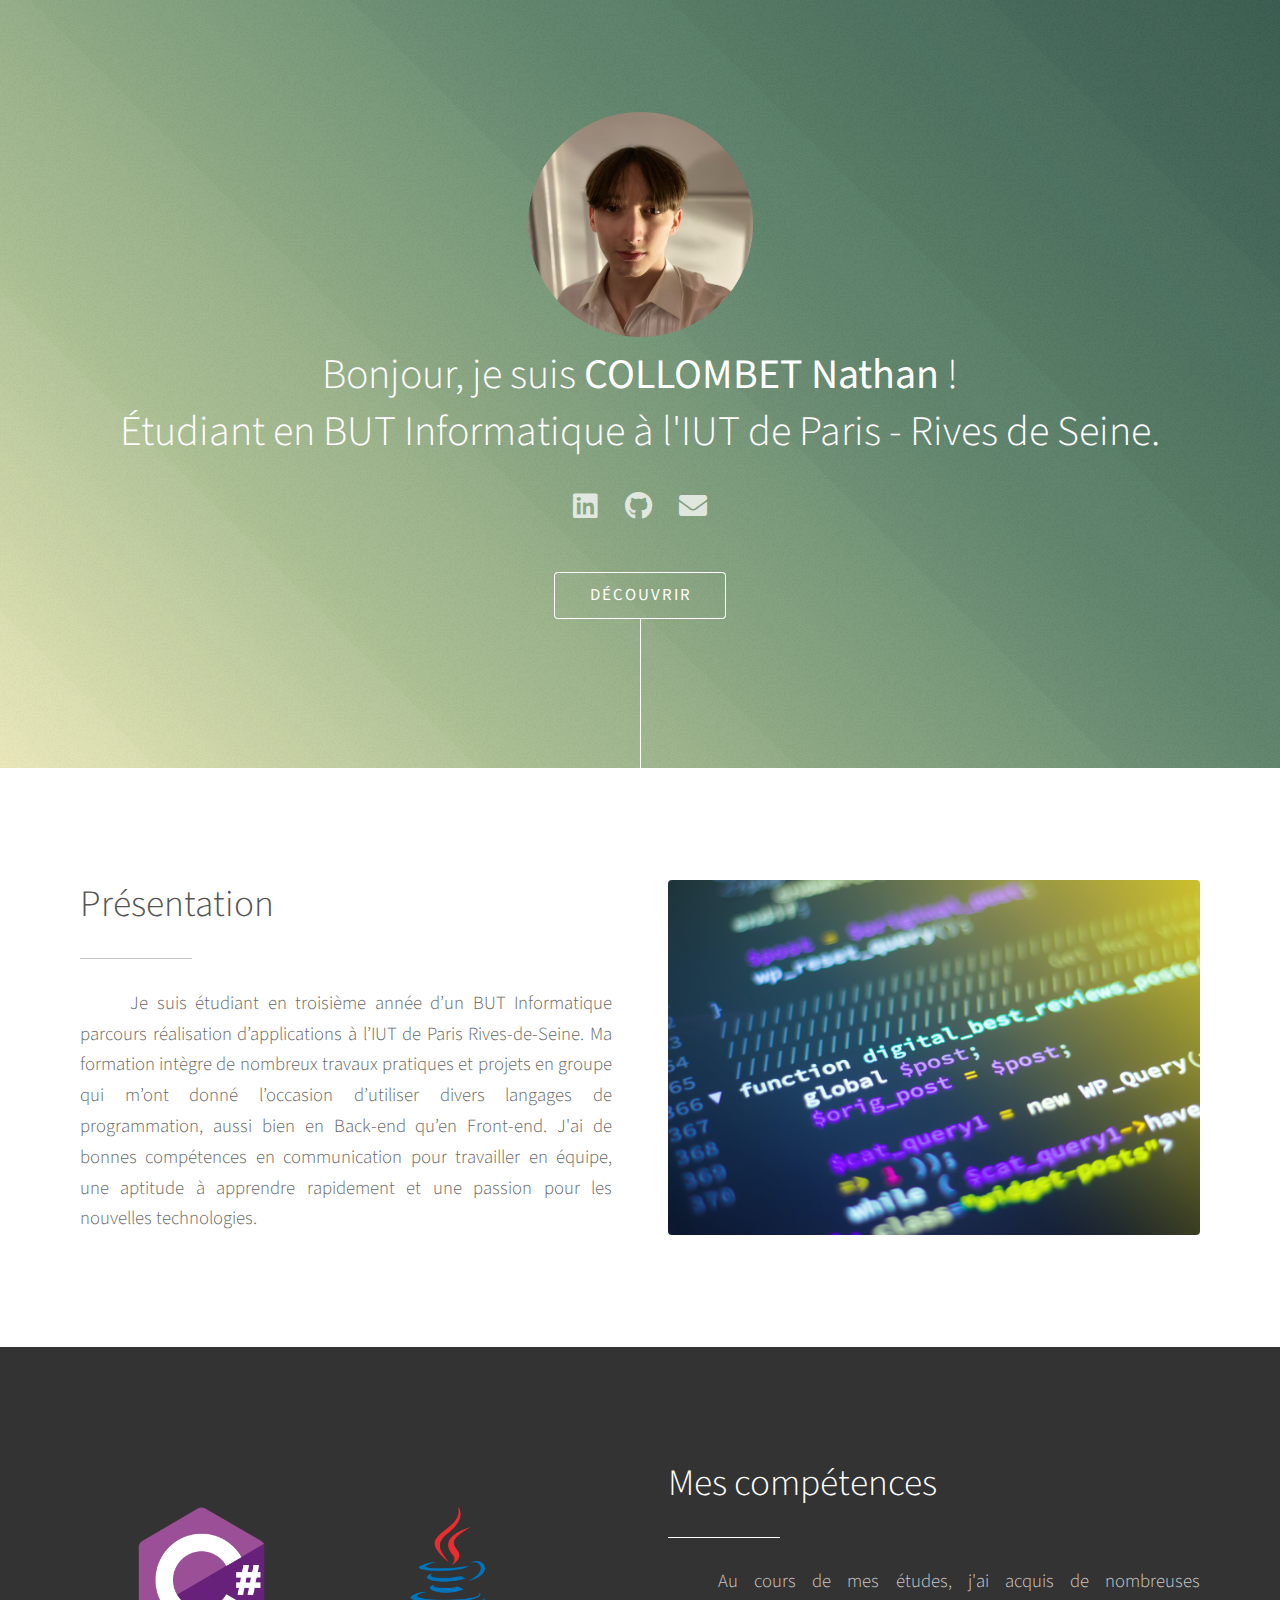
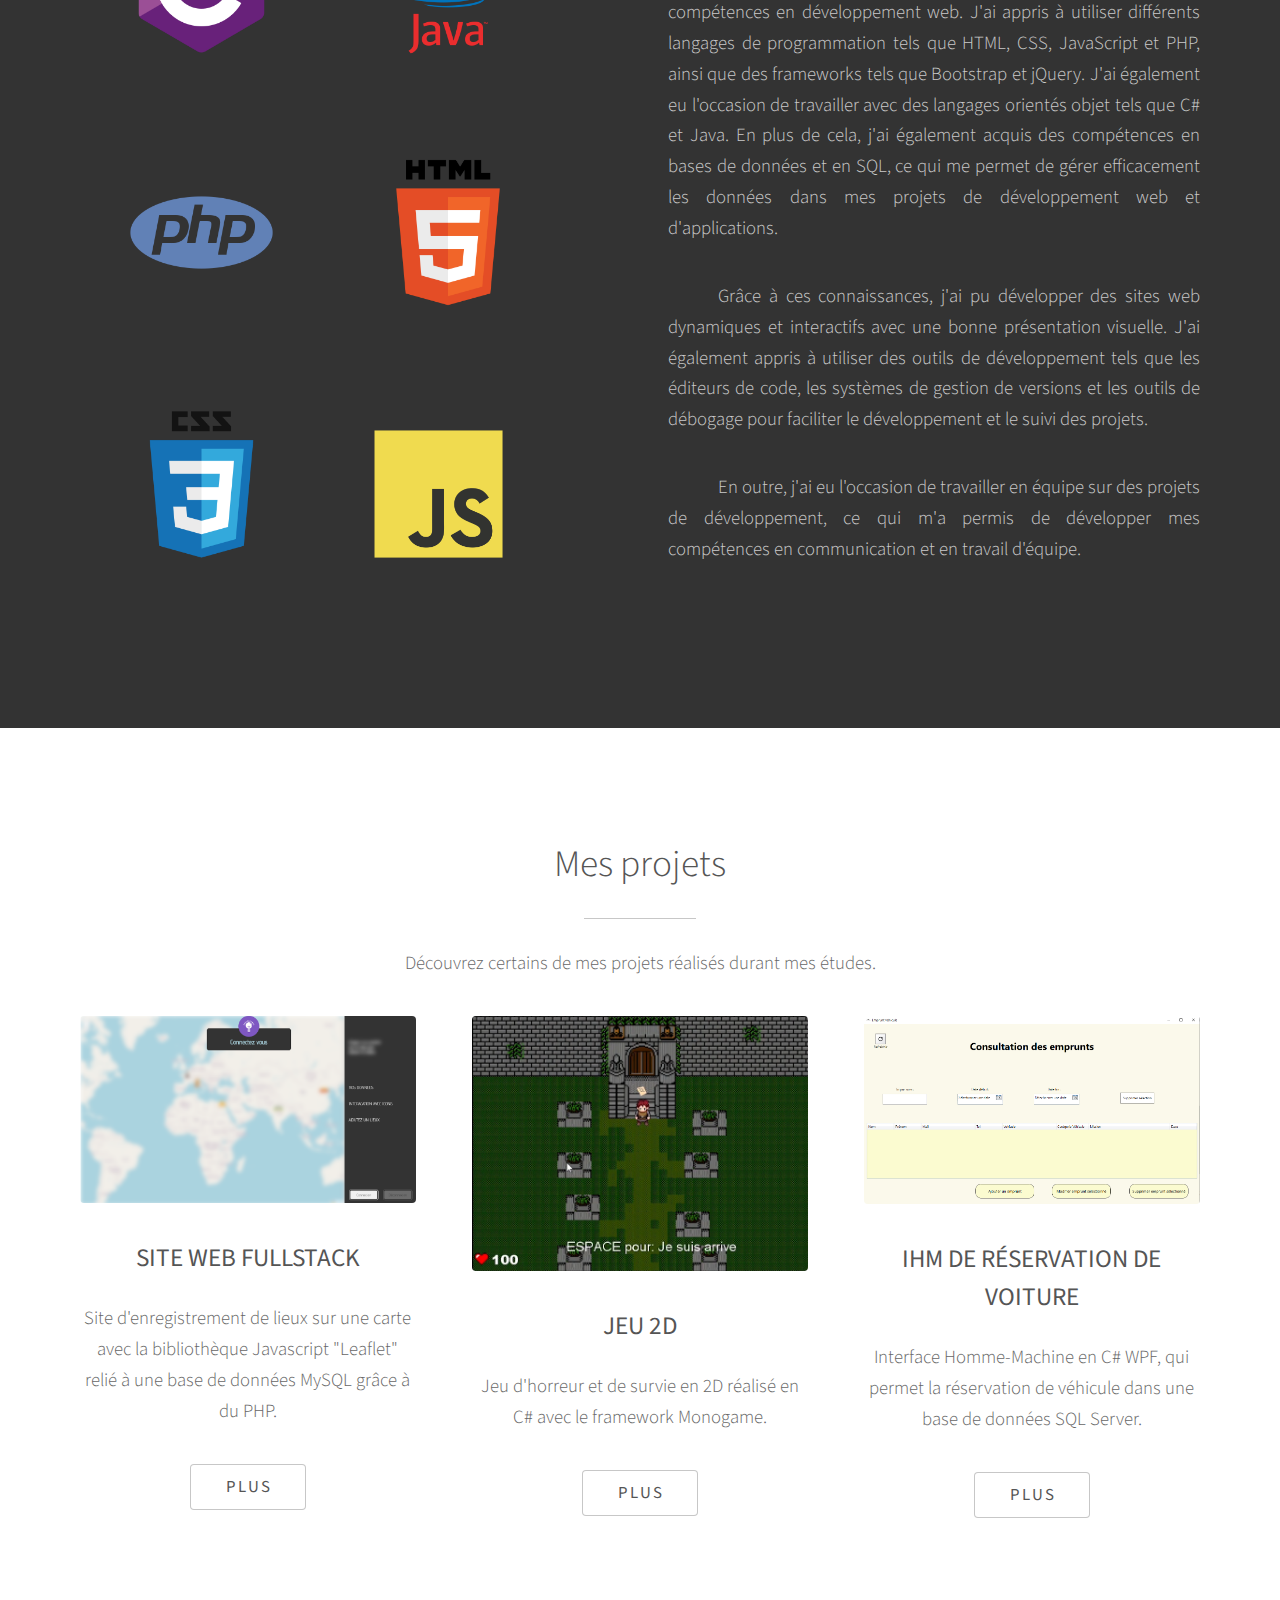
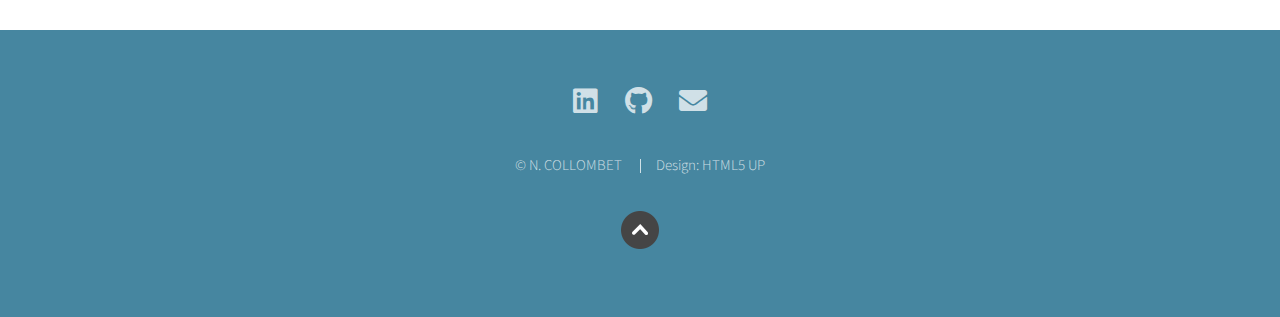
==== commit e0c37f75: "update index (date)" ====
--- a/index.html
+++ b/index.html
@@ -50,7 +50,7 @@
 					<header class="major">
 						<h2>Présentation</h2>
 					</header>
-					<p style="text-indent: 50px; text-align: justify;">Je suis étudiant en deuxième année d’un BUT
+					<p style="text-indent: 50px; text-align: justify;">Je suis étudiant en troisième année d’un BUT
 						Informatique parcours réalisation d’applications à l’IUT de Paris Rives-de-Seine. Ma formation
 						intègre de nombreux travaux pratiques et projets en groupe qui m’ont donné l’occasion d’utiliser
 						divers langages de programmation, aussi bien en Back-end qu’en Front-end. J'ai de bonnes
